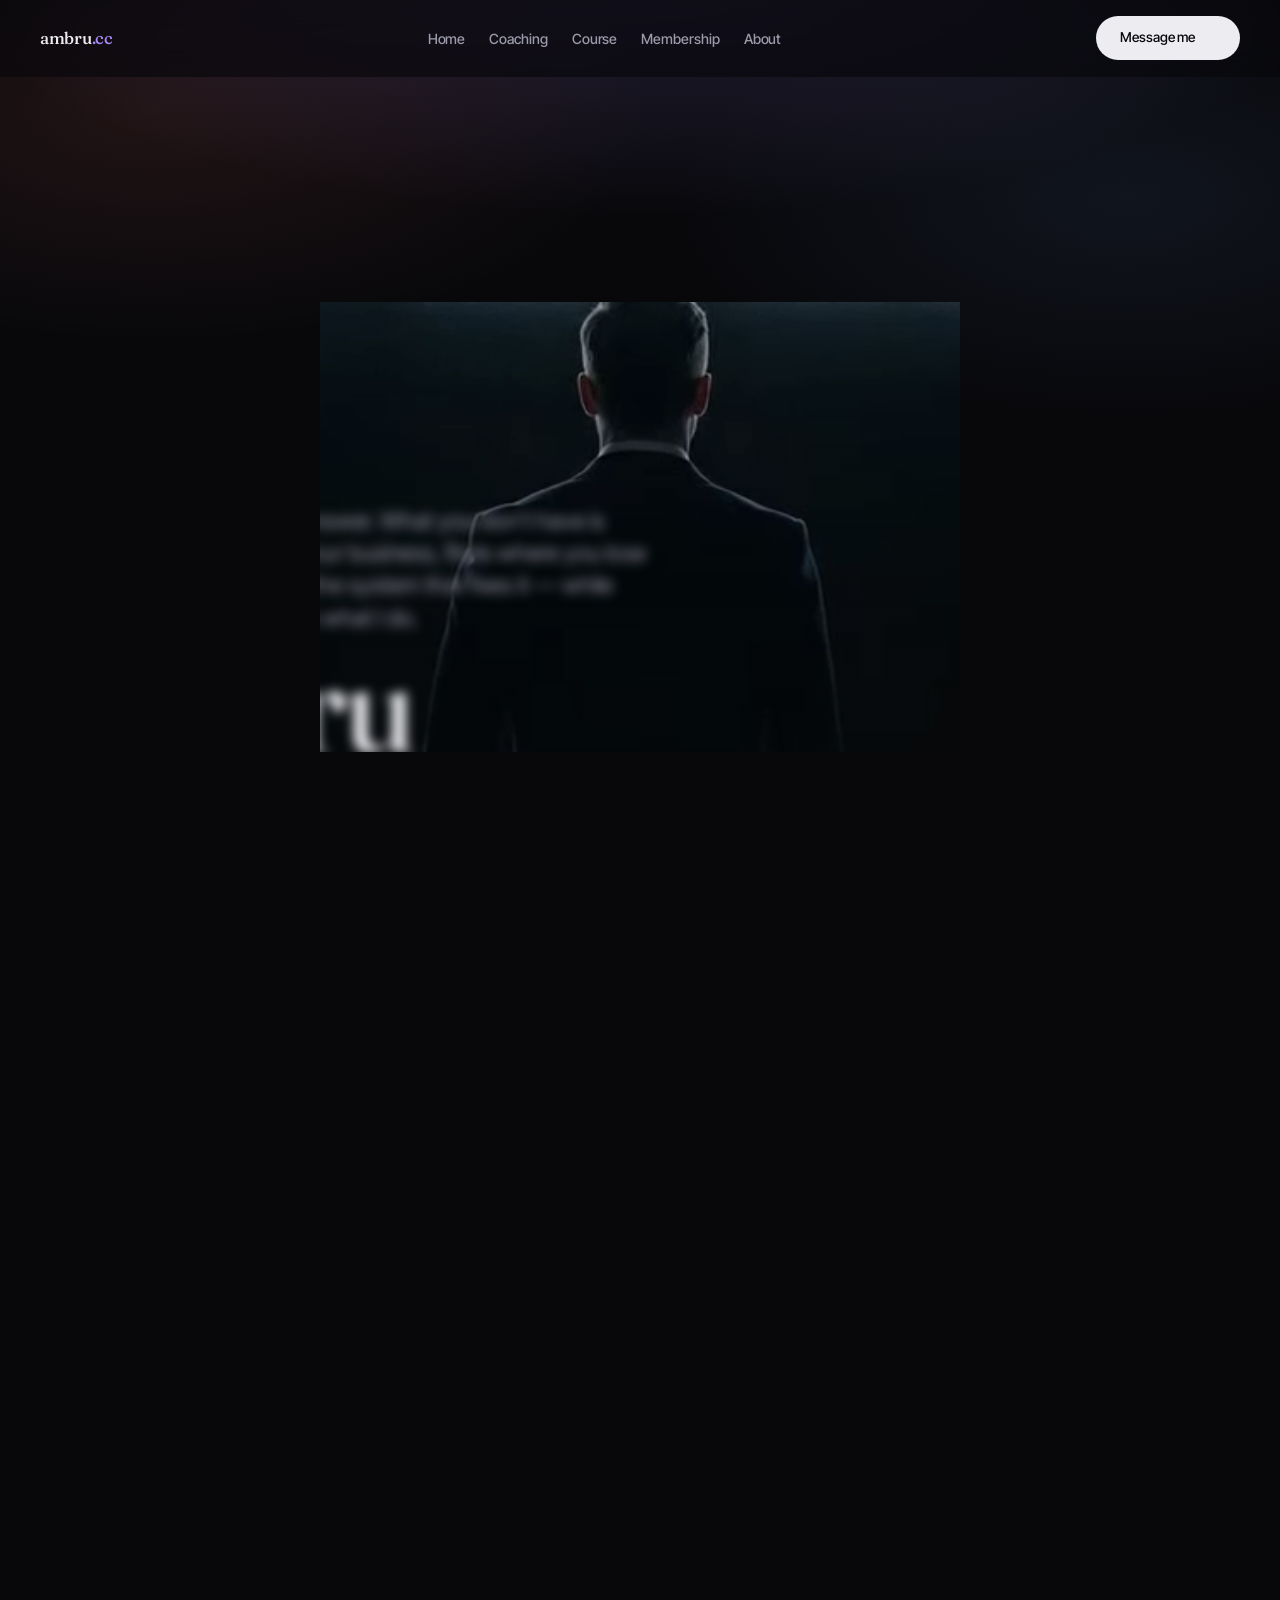
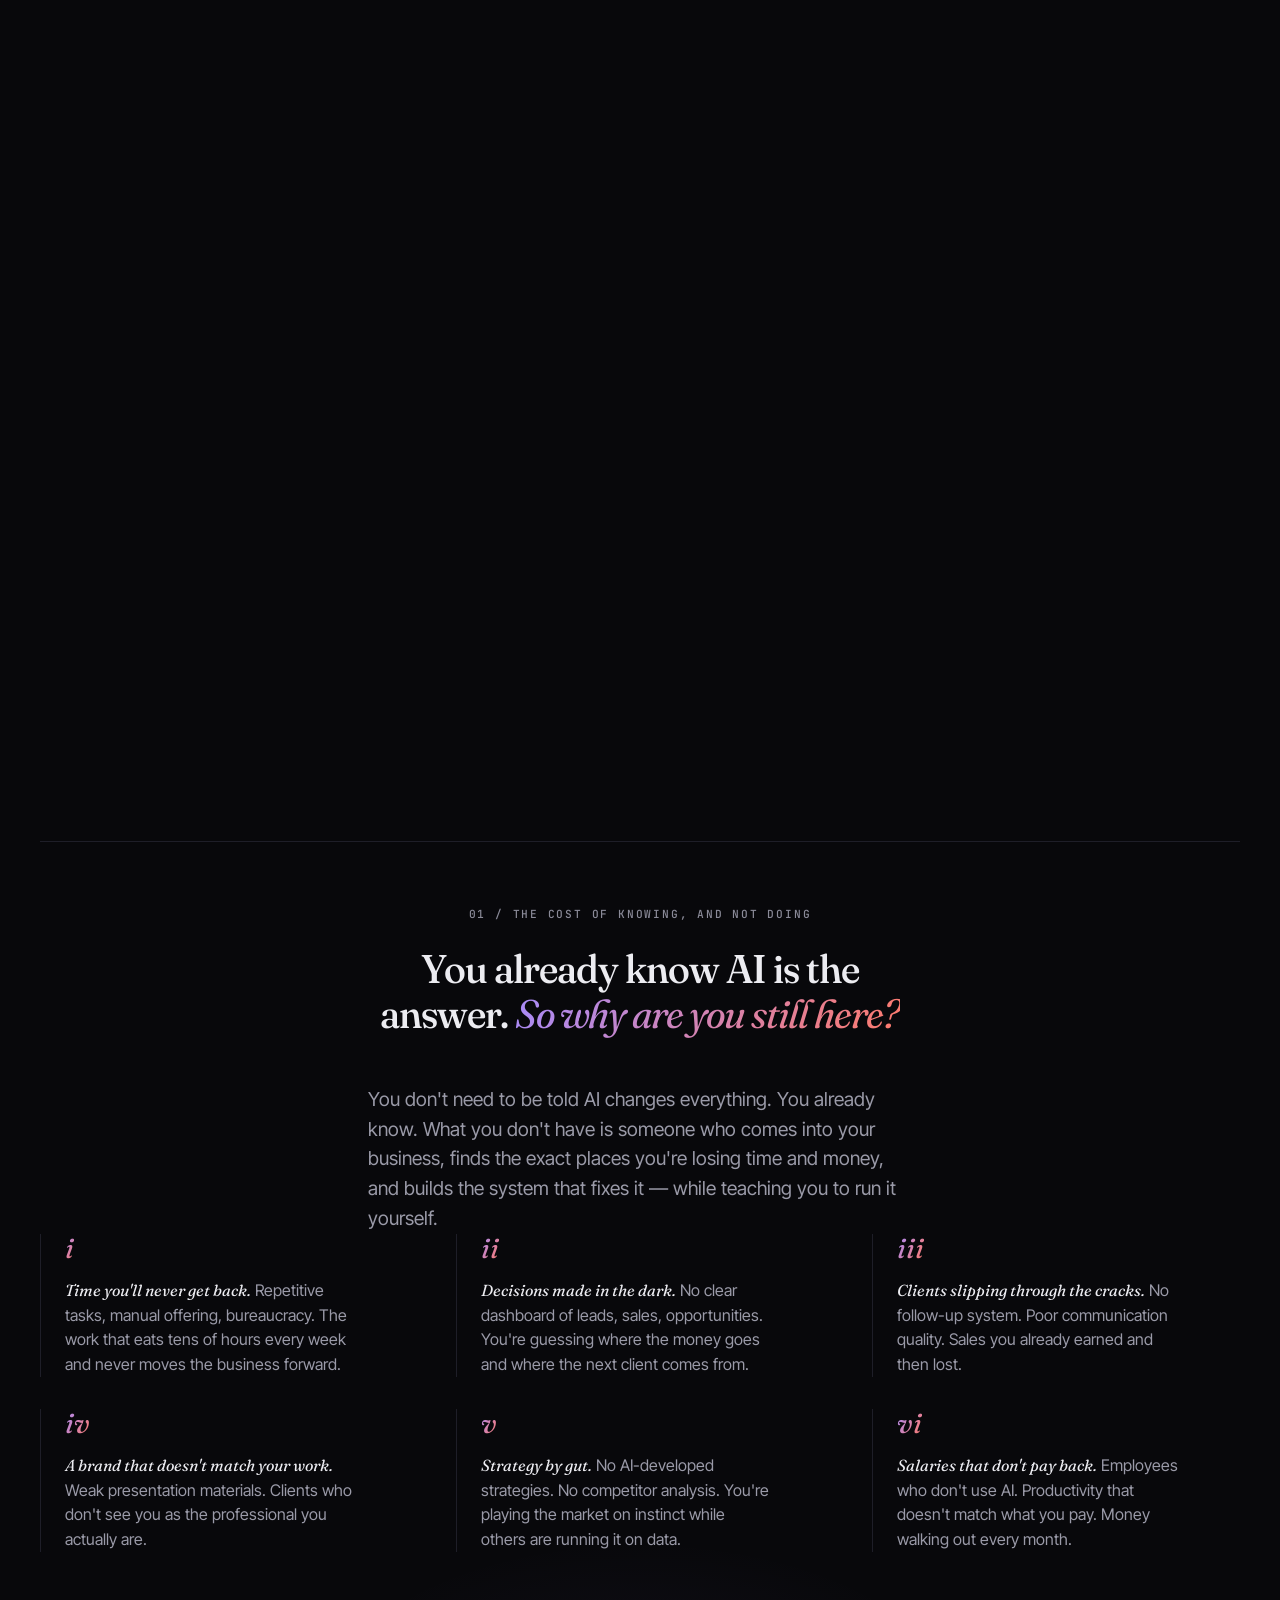
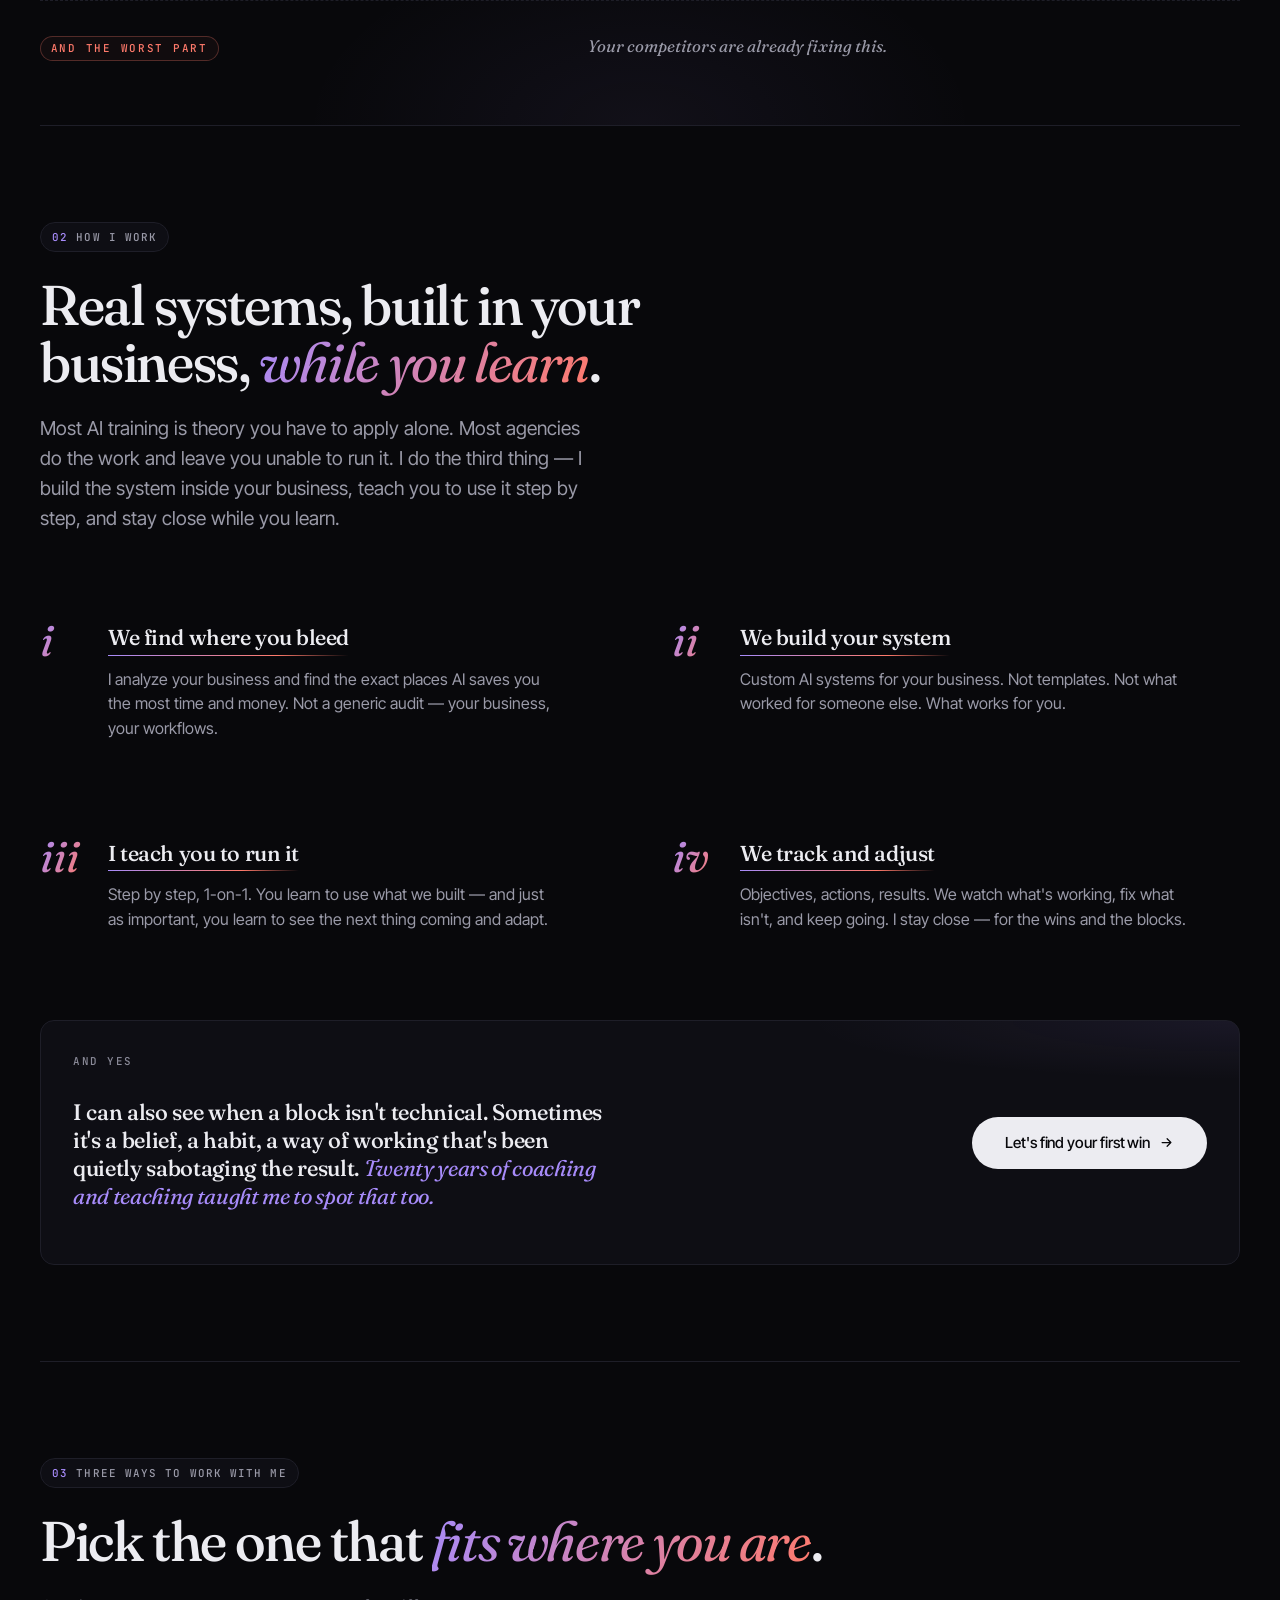
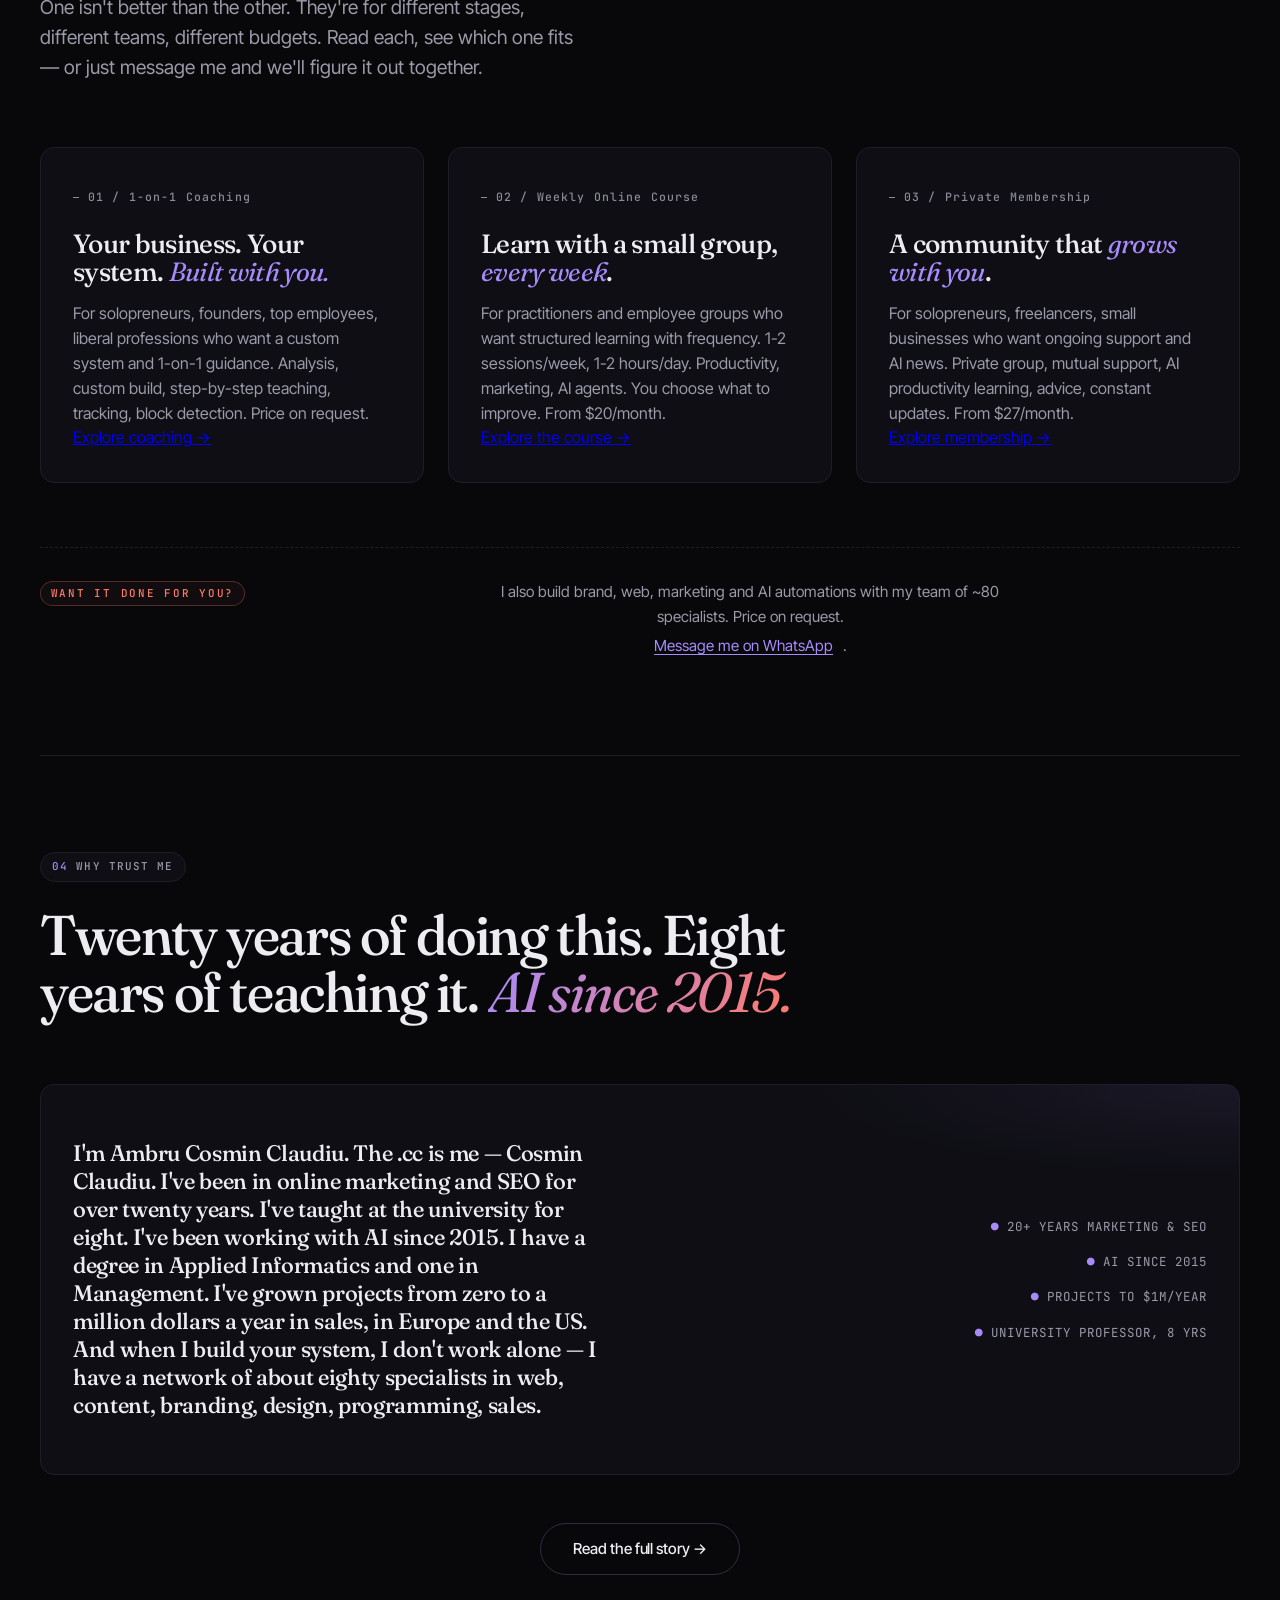
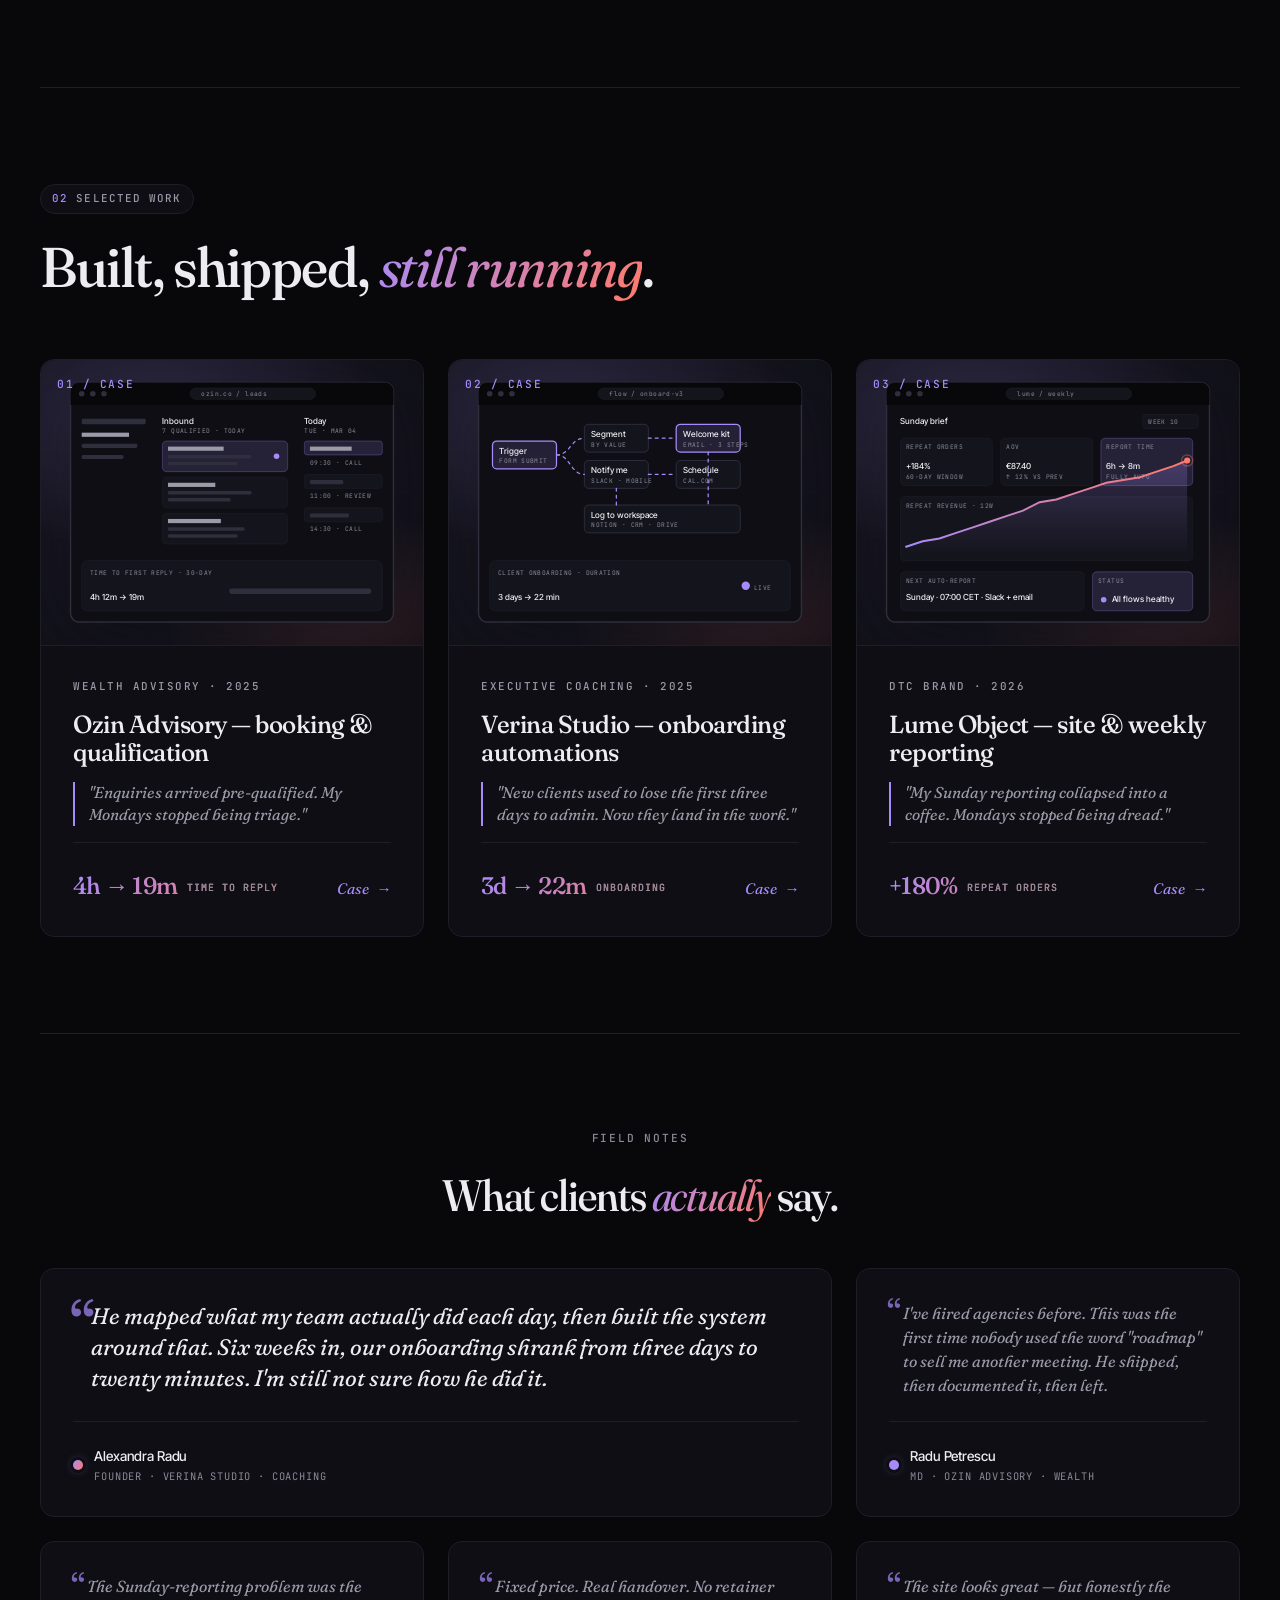
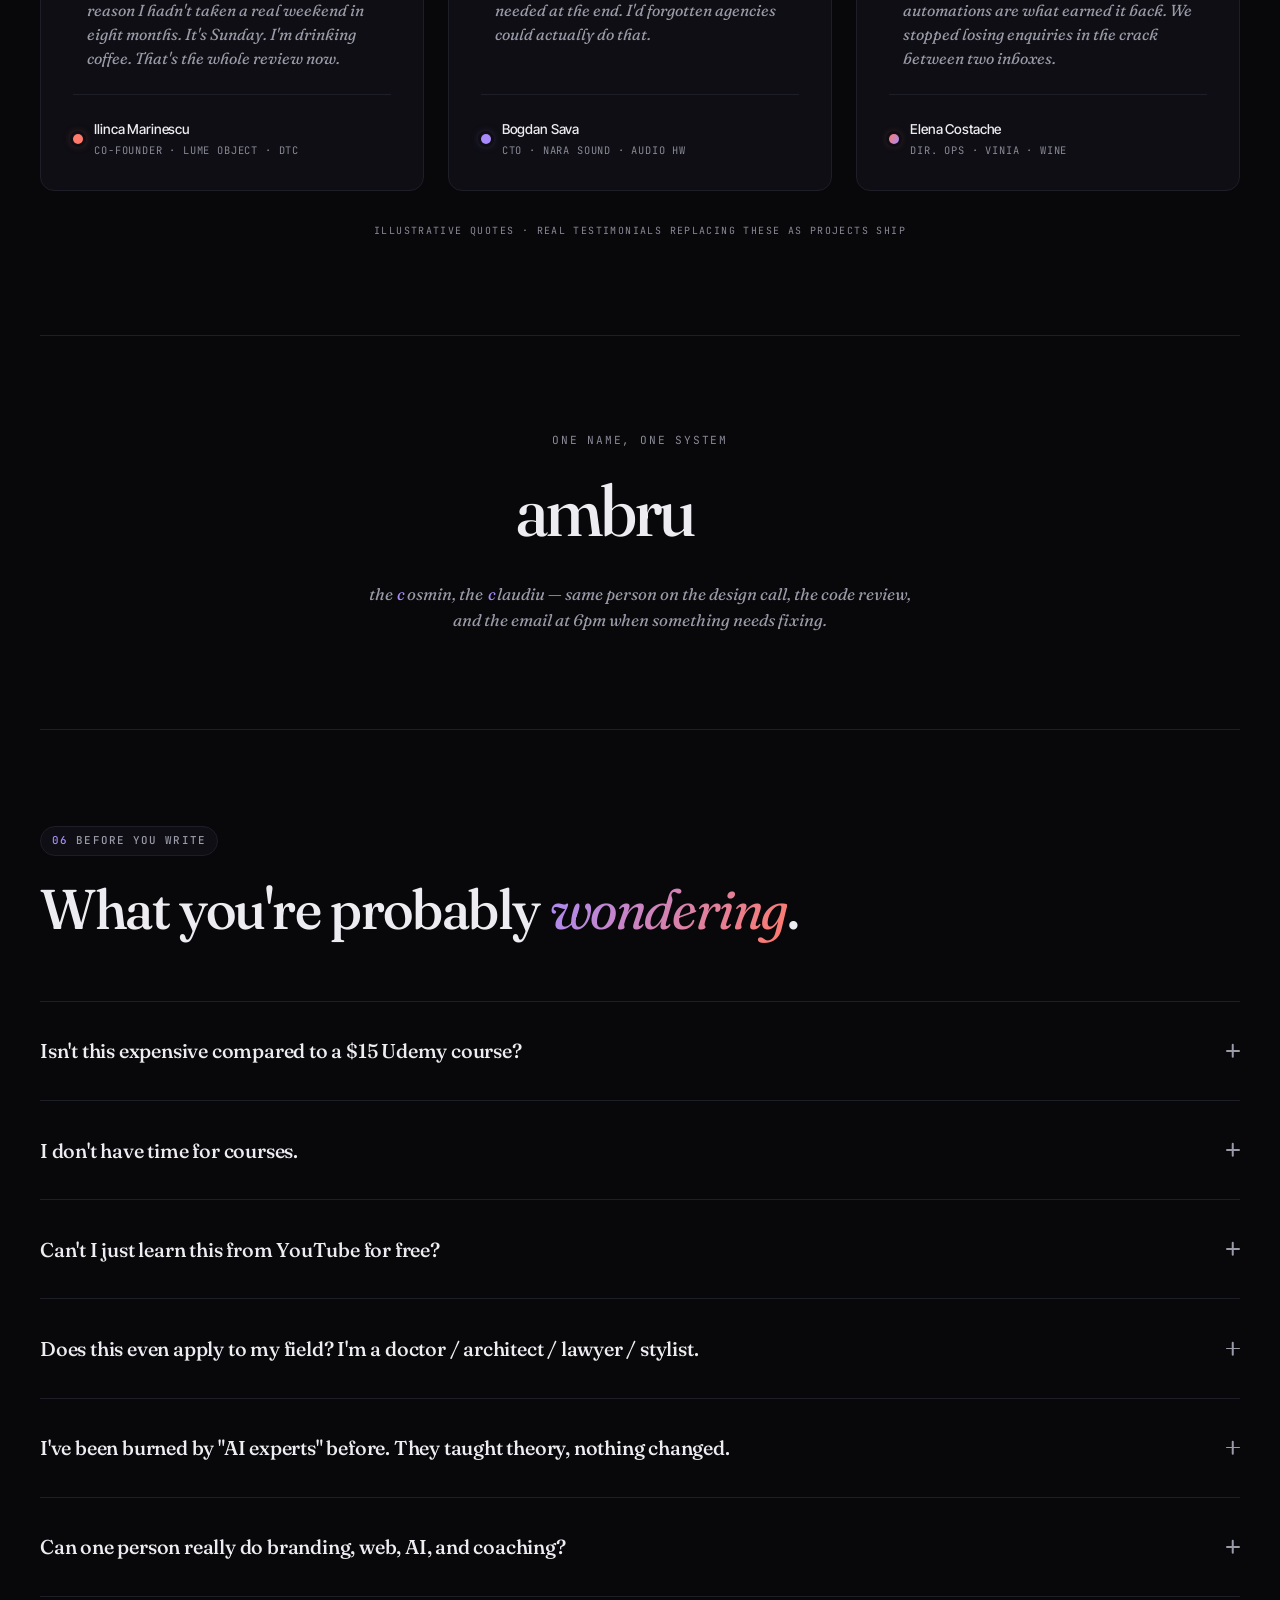
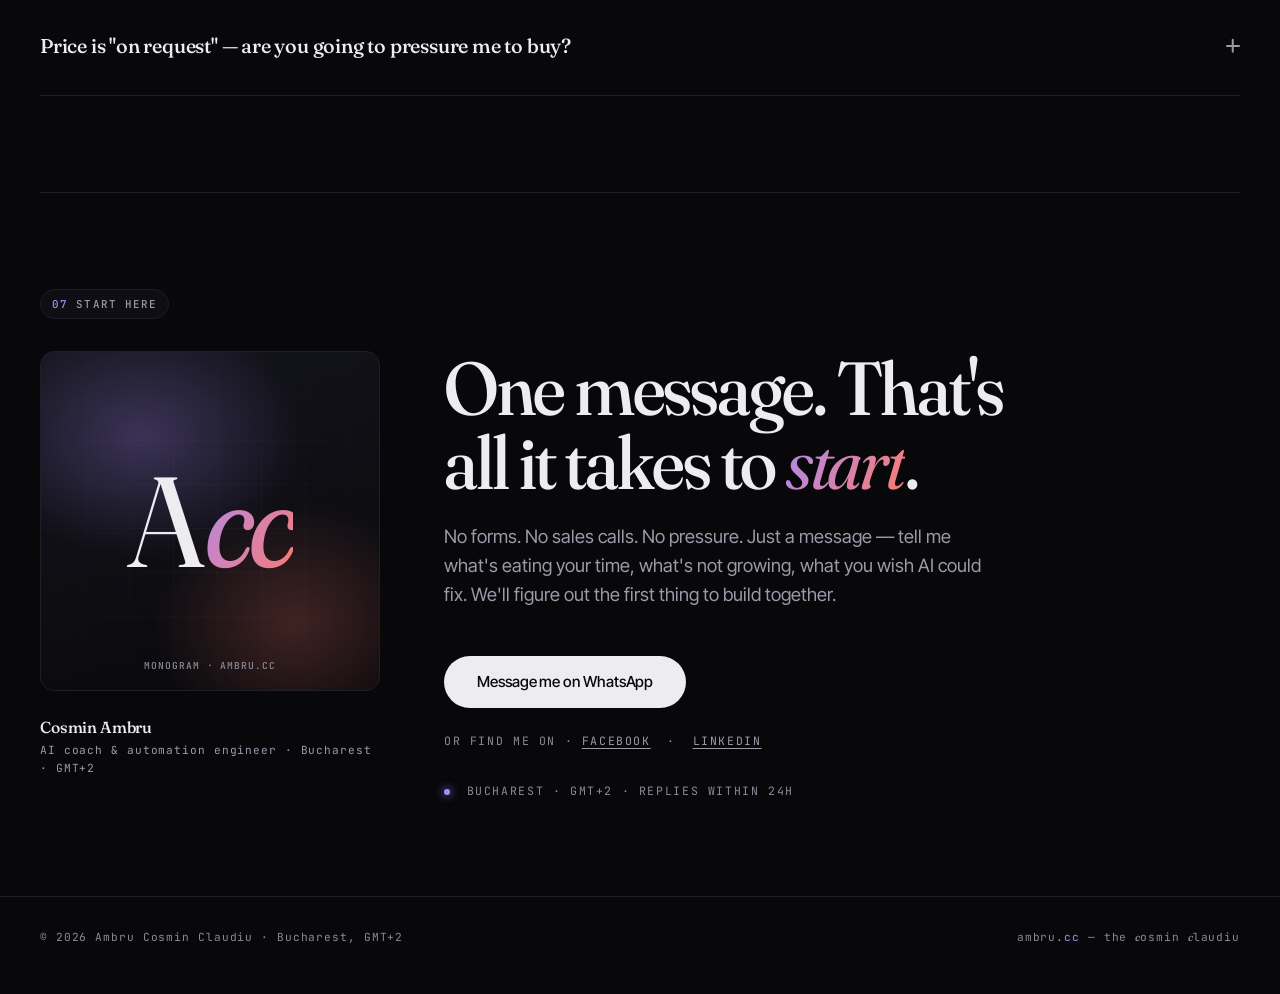
==== index.html @ deeb5dd1 "Initial commit: ambru.cc multi-page site with AI coaching positioning Co-authored-by: Cursor <cursor" ====
<!DOCTYPE html>
<html lang="en">
<head>
<meta charset="utf-8">
<meta name="viewport" content="width=device-width, initial-scale=1, viewport-fit=cover">
<title>Ambru Cosmin Claudiu — AI coaching for practitioners</title>
<meta name="description" content="I build AI systems in your business while teaching you to run them. 1-on-1, custom, real implementation. For solopreneurs, founders, small teams.">
<meta name="author" content="Ambru Cosmin Claudiu">
<meta name="robots" content="index,follow,max-image-preview:large">
<meta name="theme-color" content="#08080B">
<link rel="canonical" href="https://ambru.cc">

<link rel="icon" href="assets/favicon.svg" type="image/svg+xml">
<link rel="apple-touch-icon" href="assets/favicon.svg">
<link rel="manifest" href="manifest.webmanifest">

<link rel="preload" as="image" href="assets/hero-poster.jpg" fetchpriority="high">

<meta property="og:site_name" content="ambru.cc">
<meta property="og:title" content="Ambru Cosmin Claudiu — AI coaching for practitioners">
<meta property="og:description" content="I build AI systems in your business while teaching you to run them. 1-on-1, custom, real implementation.">
<meta property="og:type" content="website">
<meta property="og:url" content="https://ambru.cc">
<meta property="og:locale" content="en_US">
<meta property="og:image" content="https://ambru.cc/assets/og-image.svg">
<meta property="og:image:width" content="1200">
<meta property="og:image:height" content="630">
<meta property="og:image:alt" content="Ambru Cosmin Claudiu — AI coaching for practitioners">

<meta name="twitter:card" content="summary_large_image">
<meta name="twitter:title" content="Ambru Cosmin Claudiu — AI coaching for practitioners">
<meta name="twitter:description" content="I build AI systems in your business while teaching you to run them. 1-on-1, custom, real implementation.">
<meta name="twitter:image" content="https://ambru.cc/assets/og-image.svg">
<meta name="twitter:image:alt" content="Ambru Cosmin Claudiu — AI coaching for practitioners">

<script type="application/ld+json">
{
  "@context": "https://schema.org",
  "@graph": [
    {
      "@type": "Person",
      "@id": "https://ambru.cc/#person",
      "name": "Ambru Cosmin Claudiu",
      "alternateName": "Cosmin Ambru",
      "url": "https://ambru.cc",
      "jobTitle": "AI coach & automation engineer",
      "email": "cosmin@ambru.cc",
      "address": { "@type": "PostalAddress", "addressLocality": "Bucharest", "addressCountry": "RO" },
      "knowsAbout": ["AI coaching", "AI automation", "Marketing", "Web design", "Systems design"]
    },
    {
      "@type": "ProfessionalService",
      "@id": "https://ambru.cc/#service",
      "name": "ambru.cc",
      "url": "https://ambru.cc",
      "image": "https://ambru.cc/assets/og-image.svg",
      "founder": { "@id": "https://ambru.cc/#person" },
      "areaServed": "Worldwide",
      "priceRange": "€€€",
      "description": "AI coaching and training for solopreneurs, founders, and small teams — 1-on-1, weekly courses, and a private membership group."
    }
  ]
}
</script>

<link rel="preconnect" href="https://fonts.googleapis.com">
<link rel="preconnect" href="https://fonts.gstatic.com" crossorigin>
<link href="https://fonts.googleapis.com/css2?family=Fraunces:ital,opsz,wght,SOFT@0,28..144,400..500,20..60;1,28..144,400..500,20..60&family=Inter+Tight:wght@400;500&family=JetBrains+Mono:wght@400;500&display=swap" rel="stylesheet">

<link rel="stylesheet" href="styles.css">
</head>
<body>

  <nav class="nav" aria-label="Primary">
    <div class="shell nav-row">
      <a class="nav-mark" href="index.html" aria-label="Ambru dot cc — home">
        ambru<span class="nav-mark-cc">.cc</span>
      </a>
      <ul class="nav-links" role="list">
        <li><a href="index.html">Home</a></li>
        <li><a href="coaching.html">Coaching</a></li>
        <li><a href="course.html">Course</a></li>
        <li><a href="membership.html">Membership</a></li>
        <li><a href="about.html">About</a></li>
      </ul>
      <a class="nav-cta" href="contact.html">Message me</a>
    </div>
  </nav>

  <main id="main" class="shell" data-hero>

    <!-- ══ HERO — video stays, copy changed to AI coaching positioning ══ -->
    <header class="scroll-hero-wrap" id="top">
      <div class="scroll-hero">
        <div class="scroll-hero-stage">
          <video class="scroll-hero-video" poster="assets/hero-poster.jpg" autoplay muted playsinline preload="metadata"
            disablepictureinpicture disableremoteplayback aria-hidden="true">
            <source src="assets/hero.webm" type="video/webm">
            <source src="assets/hero.mp4" type="video/mp4">
          </video>

          <div class="scroll-hero-overlay">
            <div class="scroll-hero-overlay-inner">
              <span class="hero-tag">AI coaching · 1-on-1 · for practitioners</span>

              <div class="name" aria-hidden="true" style="visibility:hidden">
                <span class="name-row name-1"><span class="word">Ambru</span></span>
                <span class="name-row name-2">
                  <span class="word">Cosmin</span>
                  <span class="word name-italic">Claudiu</span>
                </span>
              </div>

              <p class="hero-thesis">
                You already know AI is the answer. What you don't have is someone who comes into your
                business, finds where you lose time and money, and builds the system that fixes it —
                while teaching you to run it. That's what I do.
              </p>

              <h1 class="name" aria-label="Ambru Cosmin Claudiu">
                <span class="name-row name-1">
                  <span class="word" style="--d:120ms">Ambru</span>
                </span>
                <span class="name-row name-2">
                  <span class="word" style="--d:340ms">Cosmin</span>
                  <span class="word name-italic" style="--d:560ms">Claudiu</span>
                </span>
              </h1>

              <div class="hero-cta">
                <a class="btn btn-primary" href="https://wa.me/4740060612" target="_blank" rel="noopener">
                  Message me on WhatsApp
                  <svg class="btn-arrow" width="15" height="15" viewBox="0 0 24 24" fill="none" stroke="currentColor"
                    stroke-width="2" stroke-linecap="round" stroke-linejoin="round" aria-hidden="true">
                    <path d="M5 12h14M13 6l6 6-6 6" />
                  </svg>
                </a>
                <a class="btn btn-quiet" href="#solution">See how it works</a>
              </div>
            </div>
          </div>
        </div>
      </div>
    </header>

    <!-- ══ PROBLEM — 6 themes, using principles section structure ══ -->
    <section class="principles" aria-labelledby="principles-h">
      <span class="principles-eyebrow rise">01 / The cost of knowing, and not doing</span>
      <h2 class="principles-h rise" id="principles-h" style="--d:80ms">
        You already know AI is the answer. <em>So why are you still here?</em>
      </h2>
      <p class="sec-lede rise" style="--d:120ms; max-width:var(--measure); margin:var(--space-3) auto 0">
        You don't need to be told AI changes everything. You already know. What you don't have is
        someone who comes into your business, finds the exact places you're losing time and money,
        and builds the system that fixes it — while teaching you to run it yourself.
      </p>

      <ol class="principles-list" role="list">
        <li class="principle rise" style="--d:160ms">
          <span class="principle-num" aria-hidden="true">i</span>
          <p class="principle-body">
            <em>Time you'll never get back.</em> Repetitive tasks, manual offering, bureaucracy. The
            work that eats tens of hours every week and never moves the business forward.
          </p>
        </li>
        <li class="principle rise" style="--d:220ms">
          <span class="principle-num" aria-hidden="true">ii</span>
          <p class="principle-body">
            <em>Decisions made in the dark.</em> No clear dashboard of leads, sales, opportunities.
            You're guessing where the money goes and where the next client comes from.
          </p>
        </li>
        <li class="principle rise" style="--d:280ms">
          <span class="principle-num" aria-hidden="true">iii</span>
          <p class="principle-body">
            <em>Clients slipping through the cracks.</em> No follow-up system. Poor communication
            quality. Sales you already earned and then lost.
          </p>
        </li>
        <li class="principle rise" style="--d:340ms">
          <span class="principle-num" aria-hidden="true">iv</span>
          <p class="principle-body">
            <em>A brand that doesn't match your work.</em> Weak presentation materials. Clients who
            don't see you as the professional you actually are.
          </p>
        </li>
        <li class="principle rise" style="--d:400ms">
          <span class="principle-num" aria-hidden="true">v</span>
          <p class="principle-body">
            <em>Strategy by gut.</em> No AI-developed strategies. No competitor analysis. You're
            playing the market on instinct while others are running it on data.
          </p>
        </li>
        <li class="principle rise" style="--d:460ms">
          <span class="principle-num" aria-hidden="true">vi</span>
          <p class="principle-body">
            <em>Salaries that don't pay back.</em> Employees who don't use AI. Productivity that
            doesn't match what you pay. Money walking out every month.
          </p>
        </li>
      </ol>

      <div class="anti rise" style="--d:540ms">
        <span class="anti-tag">And the worst part</span>
        <p class="anti-items" style="font-family:var(--f-italic); font-style:italic; font-size:1.05rem; color:var(--text-muted); max-width:var(--measure); margin:0 auto; text-align:center; line-height:1.6">
          Your competitors are already fixing this.
        </p>
      </div>
    </section>

    <!-- ══ SOLUTION — 4 steps, using approach section structure ══ -->
    <section class="band" id="solution" aria-labelledby="approach-h">
      <div class="sec-head">
        <span class="sec-eyebrow rise"><span class="sec-eyebrow-num">02</span> How I work</span>
        <h2 class="sec-title rise" id="approach-h">
          Real systems, built in your business, <em>while you learn</em>.
        </h2>
        <p class="sec-lede rise" style="--d:80ms">
          Most AI training is theory you have to apply alone. Most agencies do the work and leave you
          unable to run it. I do the third thing — I build the system inside your business, teach you
          to use it step by step, and stay close while you learn.
        </p>
      </div>

      <ol class="steps" role="list">
        <li class="step rise">
          <span class="step-num" aria-hidden="true">i</span>
          <div>
            <h3 class="step-name">We find where you bleed</h3>
            <p class="step-body">
              I analyze your business and find the exact places AI saves you the most time and money.
              Not a generic audit — your business, your workflows.
            </p>
          </div>
        </li>
        <li class="step rise" style="--d:80ms">
          <span class="step-num" aria-hidden="true">ii</span>
          <div>
            <h3 class="step-name">We build your system</h3>
            <p class="step-body">
              Custom AI systems for your business. Not templates. Not what worked for someone else.
              What works for you.
            </p>
          </div>
        </li>
        <li class="step rise" style="--d:160ms">
          <span class="step-num" aria-hidden="true">iii</span>
          <div>
            <h3 class="step-name">I teach you to run it</h3>
            <p class="step-body">
              Step by step, 1-on-1. You learn to use what we built — and just as important, you learn
              to see the next thing coming and adapt.
            </p>
          </div>
        </li>
        <li class="step rise" style="--d:240ms">
          <span class="step-num" aria-hidden="true">iv</span>
          <div>
            <h3 class="step-name">We track and adjust</h3>
            <p class="step-body">
              Objectives, actions, results. We watch what's working, fix what isn't, and keep going.
              I stay close — for the wins and the blocks.
            </p>
          </div>
        </li>
      </ol>

      <div class="approach-foot rise">
        <div class="approach-foot-copy">
          <span class="approach-foot-tag">And yes</span>
          <p class="approach-foot-line">
            I can also see when a block isn't technical. Sometimes it's a belief, a habit, a way of
            working that's been quietly sabotaging the result. <em>Twenty years of coaching and
            teaching taught me to spot that too.</em>
          </p>
        </div>
        <div class="approach-foot-amt-wrap">
          <a class="btn btn-primary" href="https://wa.me/4740060612" target="_blank" rel="noopener">
            Let's find your first win
            <svg class="btn-arrow" width="15" height="15" viewBox="0 0 24 24" fill="none" stroke="currentColor"
              stroke-width="2" stroke-linecap="round" stroke-linejoin="round" aria-hidden="true">
              <path d="M5 12h14M13 6l6 6-6 6" />
            </svg>
          </a>
        </div>
      </div>
    </section>

    <!-- ══ OFFERS — 3 cards, using services section structure ══ -->
    <section class="band" id="services" aria-labelledby="services-h">
      <div class="sec-head">
        <span class="sec-eyebrow rise"><span class="sec-eyebrow-num">03</span> Three ways to work with me</span>
        <h2 class="sec-title rise" id="services-h">
          Pick the one that <em>fits where you are</em>.
        </h2>
        <p class="sec-lede rise" style="--d:80ms">
          One isn't better than the other. They're for different stages, different teams, different
          budgets. Read each, see which one fits — or just message me and we'll figure it out together.
        </p>
      </div>

      <div class="svc-grid">
        <article class="svc rise" data-spot>
          <span class="svc-num">01 / 1-on-1 Coaching</span>
          <h3 class="svc-name">Your business. Your system. <em>Built with you.</em></h3>
          <p class="svc-body">
            For solopreneurs, founders, top employees, liberal professions who want a custom system
            and 1-on-1 guidance. Analysis, custom build, step-by-step teaching, tracking, block
            detection. Price on request.
          </p>
          <a class="svc-link" href="coaching.html" aria-label="Explore coaching">Explore coaching →</a>
        </article>

        <article class="svc rise" data-spot style="--d:100ms">
          <span class="svc-num">02 / Weekly Online Course</span>
          <h3 class="svc-name">Learn with a small group, <em>every week</em>.</h3>
          <p class="svc-body">
            For practitioners and employee groups who want structured learning with frequency.
            1-2 sessions/week, 1-2 hours/day. Productivity, marketing, AI agents. You choose what to
            improve. From $20/month.
          </p>
          <a class="svc-link" href="course.html" aria-label="Explore the course">Explore the course →</a>
        </article>

        <article class="svc rise" data-spot style="--d:200ms">
          <span class="svc-num">03 / Private Membership</span>
          <h3 class="svc-name">A community that <em>grows with you</em>.</h3>
          <p class="svc-body">
            For solopreneurs, freelancers, small businesses who want ongoing support and AI news.
            Private group, mutual support, AI productivity learning, advice, constant updates. From
            $27/month.
          </p>
          <a class="svc-link" href="membership.html" aria-label="Explore membership">Explore membership →</a>
        </article>
      </div>

      <!-- Secondary offer: build done-for-you -->
      <div class="anti rise" style="--d:280ms; margin-top:var(--space-6)">
        <span class="anti-tag">Want it done for you?</span>
        <p class="anti-items" style="font-family:var(--f-body); font-style:normal; font-size:.95rem; color:var(--text-muted); max-width:var(--measure); margin:0 auto; text-align:center; line-height:1.6">
          I also build brand, web, marketing and AI automations with my team of ~80 specialists.
          Price on request. <a href="https://wa.me/4740060612" target="_blank" rel="noopener" style="color:var(--violet); text-decoration:underline; text-underline-offset:3px">Message me on WhatsApp</a>.
        </p>
      </div>
    </section>

    <!-- ══ ABOUT PREVIEW — credentials highlight ══ -->
    <section class="band" id="about-preview" aria-labelledby="about-preview-h">
      <div class="sec-head">
        <span class="sec-eyebrow rise"><span class="sec-eyebrow-num">04</span> Why trust me</span>
        <h2 class="sec-title rise" id="about-preview-h">
          Twenty years of doing this. Eight years of teaching it. <em>AI since 2015.</em>
        </h2>
      </div>

      <div class="approach-foot rise" style="margin-top:var(--space-5)">
        <div class="approach-foot-copy">
          <p class="approach-foot-line">
            I'm Ambru Cosmin Claudiu. The .cc is me — Cosmin Claudiu. I've been in online marketing and
            SEO for over twenty years. I've taught at the university for eight. I've been working
            with AI since 2015. I have a degree in Applied Informatics and one in Management. I've
            grown projects from zero to a million dollars a year in sales, in Europe and the US. And
            when I build your system, I don't work alone — I have a network of about eighty
            specialists in web, content, branding, design, programming, sales.
          </p>
        </div>
        <div class="approach-foot-amt-wrap">
          <ul style="list-style:none; padding:0; margin:0; display:flex; flex-direction:column; gap:var(--space-2); font-family:var(--f-mono); font-size:.78rem; letter-spacing:.08em; text-transform:uppercase; color:var(--text-muted)">
            <li><span style="color:var(--violet)">●</span> 20+ years marketing &amp; SEO</li>
            <li><span style="color:var(--violet)">●</span> AI since 2015</li>
            <li><span style="color:var(--violet)">●</span> Projects to $1M/year</li>
            <li><span style="color:var(--violet)">●</span> University professor, 8 yrs</li>
          </ul>
        </div>
      </div>

      <p class="rise" style="--d:200ms; text-align:center; margin-top:var(--space-5)">
        <a class="btn btn-quiet" href="about.html">Read the full story →</a>
      </p>
    </section

    <!-- WORK — case studies, kept verbatim per user decision -->
    <section class="band" id="work" aria-labelledby="work-h">
      <div class="sec-head">
        <span class="sec-eyebrow rise"><span class="sec-eyebrow-num">02</span> Selected work</span>
        <h2 class="sec-title rise" id="work-h">
          Built, shipped, <em>still running</em>.
        </h2>
      </div>

      <!-- ILLUSTRATIVE CONTENT — swap names, quotes, metrics and SVG
         mockups with real client data once you have permission. The
         mockups below are stylised UI, not real screenshots. -->
      <div class="cases">

        <!-- ══ CASE 01 — Wealth advisor: booking + qualification system ══ -->
        <article class="case rise">
          <a class="case-link" href="#contact" aria-label="Case study — Ozin Advisory">
            <div class="case-media" aria-hidden="true">
              <span class="case-media-tag">01 / CASE</span>
              <!-- CRM dashboard mockup: lead cards + calendar day -->
              <svg class="case-mockup" viewBox="0 0 240 180" xmlns="http://www.w3.org/2000/svg">
                <defs>
                  <linearGradient id="bar-grad-01" x1="0" y1="0" x2="0" y2="1">
                    <stop offset="0" stop-color="#A78BFA" />
                    <stop offset="1" stop-color="#FF7A6B" />
                  </linearGradient>
                </defs>
                <!-- Browser chrome -->
                <rect class="m-frame" x="4" y="4" width="232" height="172" rx="6" />
                <rect class="m-frame-head" x="4" y="4" width="232" height="16" rx="6" />
                <rect class="m-frame-head" x="4" y="14" width="232" height="6" />
                <circle class="m-dot" cx="12" cy="12" r="2" />
                <circle class="m-dot" cx="20" cy="12" r="2" />
                <circle class="m-dot" cx="28" cy="12" r="2" />
                <rect class="m-pill" x="90" y="8" width="90" height="8" rx="4" />
                <text class="m-text-quiet" x="98" y="14">ozin.co / leads</text>

                <!-- Sidebar -->
                <rect class="m-line" x="12" y="30" width="46" height="4" />
                <rect class="m-line-lit" x="12" y="40" width="34" height="3" />
                <rect class="m-line" x="12" y="48" width="40" height="3" />
                <rect class="m-line" x="12" y="56" width="30" height="3" />

                <!-- Lead cards column -->
                <text class="m-text" x="70" y="34">Inbound</text>
                <text class="m-text-quiet" x="70" y="40">7 QUALIFIED · TODAY</text>

                <rect class="m-pill-lit" x="70" y="46" width="90" height="22" rx="3" />
                <rect class="m-line-lit" x="74" y="50" width="40" height="3" />
                <rect class="m-line" x="74" y="56" width="60" height="2.5" />
                <rect class="m-line" x="74" y="61" width="50" height="2.5" />
                <circle class="m-accent" cx="152" cy="57" r="2" />

                <rect class="m-pill" x="70" y="72" width="90" height="22" rx="3" />
                <rect class="m-line-lit" x="74" y="76" width="34" height="3" />
                <rect class="m-line" x="74" y="82" width="60" height="2.5" />
                <rect class="m-line" x="74" y="87" width="45" height="2.5" />

                <rect class="m-pill" x="70" y="98" width="90" height="22" rx="3" />
                <rect class="m-line-lit" x="74" y="102" width="38" height="3" />
                <rect class="m-line" x="74" y="108" width="55" height="2.5" />
                <rect class="m-line" x="74" y="113" width="50" height="2.5" />

                <!-- Calendar right column -->
                <text class="m-text" x="172" y="34">Today</text>
                <text class="m-text-quiet" x="172" y="40">TUE · MAR 04</text>

                <rect class="m-pill-lit" x="172" y="46" width="56" height="10" rx="2" />
                <rect class="m-line-lit" x="176" y="50" width="30" height="3" />
                <text class="m-text-quiet" x="176" y="63">09:30 · CALL</text>

                <rect class="m-pill" x="172" y="70" width="56" height="10" rx="2" />
                <rect class="m-line" x="176" y="74" width="24" height="3" />
                <text class="m-text-quiet" x="176" y="87">11:00 · REVIEW</text>

                <rect class="m-pill" x="172" y="94" width="56" height="10" rx="2" />
                <rect class="m-line" x="176" y="98" width="28" height="3" />
                <text class="m-text-quiet" x="176" y="111">14:30 · CALL</text>

                <!-- Bottom metric bar -->
                <rect class="m-pill" x="12" y="132" width="216" height="36" rx="4" />
                <text class="m-text-quiet" x="18" y="142">TIME TO FIRST REPLY · 30-DAY</text>
                <text class="m-text" x="18" y="160" font-size="9" font-weight="600">4h 12m → 19m</text>
                <rect class="m-bar-2" x="118" y="152" width="102" height="4" rx="2" />
                <rect class="m-bar" x="118" y="152" width="18" height="4" rx="2" fill="url(#bar-grad-01)" />
              </svg>
            </div>
            <div class="case-body">
              <p class="case-meta">Wealth advisory · 2025</p>
              <h3 class="case-name">Ozin Advisory — booking &amp; qualification</h3>
              <p class="case-quote">"Enquiries arrived pre-qualified. My Mondays stopped being triage."</p>
              <div class="case-foot">
                <span class="case-metric">4h → 19m <span class="case-metric-unit">Time to reply</span></span>
                <span class="case-arrow">Case <span aria-hidden="true">→</span></span>
              </div>
            </div>
          </a>
        </article>

        <!-- ══ CASE 02 — Coaching studio: onboarding automations ══ -->
        <article class="case rise" style="--d:90ms">
          <a class="case-link" href="#contact" aria-label="Case study — Verina Studio">
            <div class="case-media" aria-hidden="true">
              <span class="case-media-tag">02 / CASE</span>
              <!-- Automation flow diagram: nodes + connecting flow -->
              <svg class="case-mockup" viewBox="0 0 240 180" xmlns="http://www.w3.org/2000/svg">
                <rect class="m-frame" x="4" y="4" width="232" height="172" rx="6" />
                <rect class="m-frame-head" x="4" y="4" width="232" height="16" rx="6" />
                <rect class="m-frame-head" x="4" y="14" width="232" height="6" />
                <circle class="m-dot" cx="12" cy="12" r="2" />
                <circle class="m-dot" cx="20" cy="12" r="2" />
                <circle class="m-dot" cx="28" cy="12" r="2" />
                <rect class="m-pill" x="90" y="8" width="90" height="8" rx="4" />
                <text class="m-text-quiet" x="98" y="14">flow / onboard-v3</text>

                <!-- Nodes: trigger → form → routing → welcome → schedule -->
                <g>
                  <!-- Trigger -->
                  <rect class="m-node-lit" x="14" y="46" width="46" height="20" rx="3" />
                  <text class="m-text" x="19" y="55" font-size="5.5">Trigger</text>
                  <text class="m-text-quiet" x="19" y="62">FORM SUBMIT</text>

                  <!-- Split -->
                  <rect class="m-node" x="80" y="34" width="46" height="20" rx="3" />
                  <text class="m-text" x="85" y="43" font-size="5.5">Segment</text>
                  <text class="m-text-quiet" x="85" y="50">BY VALUE</text>

                  <rect class="m-node" x="80" y="60" width="46" height="20" rx="3" />
                  <text class="m-text" x="85" y="69" font-size="5.5">Notify me</text>
                  <text class="m-text-quiet" x="85" y="76">SLACK · MOBILE</text>

                  <!-- Middle -->
                  <rect class="m-node-lit" x="146" y="34" width="46" height="20" rx="3" />
                  <text class="m-text" x="151" y="43" font-size="5.5">Welcome kit</text>
                  <text class="m-text-quiet" x="151" y="50">EMAIL · 3 STEPS</text>

                  <rect class="m-node" x="146" y="60" width="46" height="20" rx="3" />
                  <text class="m-text" x="151" y="69" font-size="5.5">Schedule</text>
                  <text class="m-text-quiet" x="151" y="76">CAL.COM</text>

                  <!-- End -->
                  <rect class="m-node" x="80" y="92" width="112" height="20" rx="3" />
                  <text class="m-text" x="85" y="101" font-size="5.5">Log to workspace</text>
                  <text class="m-text-quiet" x="85" y="108">NOTION · CRM · DRIVE</text>

                  <!-- Flow lines with animated dash -->
                  <path class="m-flow" d="M 60 56 C 70 56, 70 44, 80 44" />
                  <path class="m-flow" d="M 60 56 C 70 56, 70 70, 80 70" />
                  <path class="m-flow" d="M 126 44 L 146 44" />
                  <path class="m-flow" d="M 126 70 L 146 70" />
                  <path class="m-flow" d="M 169 54 L 169 92" />
                  <path class="m-flow" d="M 103 80 L 103 92" />
                </g>

                <!-- Bottom metric strip -->
                <rect class="m-pill" x="12" y="132" width="216" height="36" rx="4" />
                <text class="m-text-quiet" x="18" y="142">CLIENT ONBOARDING · DURATION</text>
                <text class="m-text" x="18" y="160" font-size="9" font-weight="600">3 days → 22 min</text>
                <circle class="m-accent" cx="196" cy="150" r="3" />
                <text class="m-text-quiet" x="202" y="153">LIVE</text>
              </svg>
            </div>
            <div class="case-body">
              <p class="case-meta">Executive coaching · 2025</p>
              <h3 class="case-name">Verina Studio — onboarding automations</h3>
              <p class="case-quote">"New clients used to lose the first three days to admin. Now they land in the work."
              </p>
              <div class="case-foot">
                <span class="case-metric">3d → 22m <span class="case-metric-unit">Onboarding</span></span>
                <span class="case-arrow">Case <span aria-hidden="true">→</span></span>
              </div>
            </div>
          </a>
        </article>

        <!-- ══ CASE 03 — DTC brand: site + weekly reporting ══ -->
        <article class="case rise" style="--d:180ms">
          <a class="case-link" href="#contact" aria-label="Case study — Lume Object">
            <div class="case-media" aria-hidden="true">
              <span class="case-media-tag">03 / CASE</span>
              <!-- Metrics dashboard mockup: KPI cards + sparkline -->
              <svg class="case-mockup" viewBox="0 0 240 180" xmlns="http://www.w3.org/2000/svg">
                <defs>
                  <linearGradient id="spark-grad" x1="0" y1="0" x2="1" y2="0">
                    <stop offset="0" stop-color="#A78BFA" />
                    <stop offset="1" stop-color="#FF7A6B" />
                  </linearGradient>
                  <linearGradient id="spark-fill" x1="0" y1="0" x2="0" y2="1">
                    <stop offset="0" stop-color="#A78BFA" stop-opacity=".28" />
                    <stop offset="1" stop-color="#A78BFA" stop-opacity="0" />
                  </linearGradient>
                </defs>

                <rect class="m-frame" x="4" y="4" width="232" height="172" rx="6" />
                <rect class="m-frame-head" x="4" y="4" width="232" height="16" rx="6" />
                <rect class="m-frame-head" x="4" y="14" width="232" height="6" />
                <circle class="m-dot" cx="12" cy="12" r="2" />
                <circle class="m-dot" cx="20" cy="12" r="2" />
                <circle class="m-dot" cx="28" cy="12" r="2" />
                <rect class="m-pill" x="90" y="8" width="90" height="8" rx="4" />
                <text class="m-text-quiet" x="98" y="14">lume / weekly</text>

                <!-- Heading + date pill -->
                <text class="m-text" x="14" y="34" font-size="8">Sunday brief</text>
                <rect class="m-pill" x="188" y="27" width="40" height="10" rx="2" />
                <text class="m-text-quiet" x="192" y="34">WEEK 10</text>

                <!-- KPI cards row -->
                <rect class="m-pill" x="14" y="44" width="66" height="34" rx="3" />
                <text class="m-text-quiet" x="18" y="52">REPEAT ORDERS</text>
                <text class="m-text" x="18" y="66" font-size="10" font-weight="600">+184%</text>
                <text class="m-text-quiet" x="18" y="73">60-DAY WINDOW</text>

                <rect class="m-pill" x="86" y="44" width="66" height="34" rx="3" />
                <text class="m-text-quiet" x="90" y="52">AOV</text>
                <text class="m-text" x="90" y="66" font-size="10" font-weight="600">€87.40</text>
                <text class="m-text-quiet" x="90" y="73">↑ 12% VS PREV</text>

                <rect class="m-pill-lit" x="158" y="44" width="66" height="34" rx="3" />
                <text class="m-text-quiet" x="162" y="52">REPORT TIME</text>
                <text class="m-text" x="162" y="66" font-size="10" font-weight="600">6h → 8m</text>
                <text class="m-text-quiet" x="162" y="73">FULLY AUTO</text>

                <!-- Sparkline chart card -->
                <rect class="m-pill" x="14" y="86" width="210" height="46" rx="3" />
                <text class="m-text-quiet" x="18" y="94">REPEAT REVENUE · 12W</text>
                <!-- Filled area under curve -->
                <path
                  d="M 18 122 L 30 118 L 42 116 L 54 112 L 66 108 L 78 104 L 90 100 L 102 96 L 114 90 L 126 88 L 138 84 L 150 80 L 162 76 L 174 74 L 186 72 L 198 68 L 210 64 L 220 60 L 220 128 L 18 128 Z"
                  fill="url(#spark-fill)" opacity=".9" />
                <!-- Line -->
                <path
                  d="M 18 122 L 30 118 L 42 116 L 54 112 L 66 108 L 78 104 L 90 100 L 102 96 L 114 90 L 126 88 L 138 84 L 150 80 L 162 76 L 174 74 L 186 72 L 198 68 L 210 64 L 220 60"
                  fill="none" stroke="url(#spark-grad)" stroke-width="1.4" stroke-linecap="round" />
                <!-- End dot -->
                <circle cx="220" cy="60" r="2.2" fill="#FF7A6B" />
                <circle cx="220" cy="60" r="4" fill="none" stroke="#FF7A6B" stroke-opacity=".35" />

                <!-- Bottom row -->
                <rect class="m-pill" x="14" y="140" width="132" height="28" rx="3" />
                <text class="m-text-quiet" x="18" y="148">NEXT AUTO-REPORT</text>
                <text class="m-text" x="18" y="160" font-size="6">Sunday · 07:00 CET · Slack + email</text>

                <rect class="m-pill-lit" x="152" y="140" width="72" height="28" rx="3" />
                <text class="m-text-quiet" x="156" y="148">STATUS</text>
                <circle class="m-accent" cx="160" cy="160" r="2" />
                <text class="m-text" x="166" y="162" font-size="6">All flows healthy</text>
              </svg>
            </div>
            <div class="case-body">
              <p class="case-meta">DTC brand · 2026</p>
              <h3 class="case-name">Lume Object — site &amp; weekly reporting</h3>
              <p class="case-quote">"My Sunday reporting collapsed into a coffee. Mondays stopped being dread."</p>
              <div class="case-foot">
                <span class="case-metric"><span data-count="180" data-count-prefix="+"
                    data-count-suffix="%">+180%</span> <span class="case-metric-unit">Repeat orders</span></span>
                <span class="case-arrow">Case <span aria-hidden="true">→</span></span>
              </div>
            </div>
          </a>
        </article>
      </div>
    </section>

    <section class="notes" id="notes" aria-labelledby="notes-h">
      <div class="notes-head">
        <span class="notes-eyebrow rise">Field notes</span>
        <h2 class="notes-h rise" id="notes-h" style="--d:80ms">
          What clients <em>actually</em> say.
        </h2>
      </div>

      <div class="notes-grid">
        <figure class="note note-lead rise" data-spot
          style="--dot:linear-gradient(120deg, var(--violet), var(--coral)); --dot-glow:rgba(167,139,250,.55)">
          <blockquote class="note-quote">
            He mapped what my team actually did each day, then built the
            system around that. Six weeks in, our onboarding shrank from
            three days to twenty minutes. I'm still not sure how he did it.
          </blockquote>
          <figcaption class="note-attr">
            <span class="note-dot" aria-hidden="true"></span>
            <span class="note-attr-copy">
              <span class="note-attr-name">Alexandra Radu</span>
              <span class="note-attr-role">Founder · Verina Studio · Coaching</span>
            </span>
          </figcaption>
        </figure>

        <figure class="note rise" data-spot style="--d:100ms; --dot:var(--violet); --dot-glow:rgba(167,139,250,.5)">
          <blockquote class="note-quote">
            I've hired agencies before. This was the first time nobody used
            the word "roadmap" to sell me another meeting. He shipped, then
            documented it, then left.
          </blockquote>
          <figcaption class="note-attr">
            <span class="note-dot" aria-hidden="true"></span>
            <span class="note-attr-copy">
              <span class="note-attr-name">Radu Petrescu</span>
              <span class="note-attr-role">MD · Ozin Advisory · Wealth</span>
            </span>
          </figcaption>
        </figure>

        <figure class="note rise" data-spot style="--d:170ms; --dot:var(--coral); --dot-glow:rgba(255,122,107,.5)">
          <blockquote class="note-quote">
            The Sunday-reporting problem was the reason I hadn't taken a
            real weekend in eight months. It's Sunday. I'm drinking coffee.
            That's the whole review now.
          </blockquote>
          <figcaption class="note-attr">
            <span class="note-dot" aria-hidden="true"></span>
            <span class="note-attr-copy">
              <span class="note-attr-name">Ilinca Marinescu</span>
              <span class="note-attr-role">Co-founder · Lume Object · DTC</span>
            </span>
          </figcaption>
        </figure>

        <figure class="note rise" data-spot style="--d:240ms; --dot:var(--violet); --dot-glow:rgba(167,139,250,.5)">
          <blockquote class="note-quote">
            Fixed price. Real handover. No retainer needed at the end.
            I'd forgotten agencies could actually do that.
          </blockquote>
          <figcaption class="note-attr">
            <span class="note-dot" aria-hidden="true"></span>
            <span class="note-attr-copy">
              <span class="note-attr-name">Bogdan Sava</span>
              <span class="note-attr-role">CTO · Nara Sound · Audio hw</span>
            </span>
          </figcaption>
        </figure>

        <figure class="note rise" data-spot
          style="--d:310ms; --dot:linear-gradient(120deg, var(--coral), var(--violet)); --dot-glow:rgba(255,122,107,.45)">
          <blockquote class="note-quote">
            The site looks great — but honestly the automations are what
            earned it back. We stopped losing enquiries in the crack
            between two inboxes.
          </blockquote>
          <figcaption class="note-attr">
            <span class="note-dot" aria-hidden="true"></span>
            <span class="note-attr-copy">
              <span class="note-attr-name">Elena Costache</span>
              <span class="note-attr-role">Dir. Ops · Vinia · Wine</span>
            </span>
          </figcaption>
        </figure>
      </div>

      <p class="notes-disclaimer rise" style="--d:400ms">
        Illustrative quotes · real testimonials replacing these as projects ship
      </p>
    </section>

    <!-- ══ SIGNATURE MOMENT — the .cc callout, orchestrated reveal ══ -->
    <aside class="sig" data-sig aria-labelledby="sig-h">
      <p class="sig-eyebrow" id="sig-eb">One name, one system</p>
      <p class="sig-line" id="sig-h">
        ambru<span class="sig-cc"><span class="sig-cc-inner">.cc</span></span>
      </p>
      <p class="sig-note">
        the <em>c</em>osmin, the <em>c</em>laudiu — same person on the design call,
        the code review, and the email at 6pm when something needs fixing.
      </p>
    </aside>

    <!-- ══ FAQ — objection handling, new copy ══ -->
    <section class="band" id="faq" aria-labelledby="faq-h">
      <div class="sec-head">
        <span class="sec-eyebrow rise"><span class="sec-eyebrow-num">06</span> Before you write</span>
        <h2 class="sec-title rise" id="faq-h">
          What you're probably <em>wondering</em>.
        </h2>
      </div>

      <div class="faq" role="list">
        <details class="faq-item rise" role="listitem">
          <summary class="faq-q"><span>Isn't this expensive compared to a $15 Udemy course?</span><span class="faq-marker" aria-hidden="true"></span></summary>
          <p class="faq-a">
            Compared to a $15 course, yes. Compared to a $500/hour corporate consultant, no. We can
            split the frequency over a longer interval so the work fits your budget and your
            calendar. You'll see results from the first things we change — not after six months of
            theory.
          </p>
        </details>

        <details class="faq-item rise" role="listitem" style="--d:60ms">
          <summary class="faq-q"><span>I don't have time for courses.</span><span class="faq-marker" aria-hidden="true"></span></summary>
          <p class="faq-a">
            Then you definitely don't have time to lose to competitors who are already using AI. We
            can space the sessions so they fit your week. But the real question is — what's it
            costing you every month you wait? Your competitors aren't waiting.
          </p>
        </details>

        <details class="faq-item rise" role="listitem" style="--d:120ms">
          <summary class="faq-q"><span>Can't I just learn this from YouTube for free?</span><span class="faq-marker" aria-hidden="true"></span></summary>
          <p class="faq-a">
            You can learn anything from YouTube. But you'll spend tens of hours figuring out which of
            the thousands of videos actually fits your problem, then more hours implementing what
            you don't need. A consultant finds your exact problem and builds the mix that solves it
            fast. YouTube doesn't track your objectives, doesn't help on your projects, and doesn't
            keep you updated on what's new.
          </p>
        </details>

        <details class="faq-item rise" role="listitem" style="--d:180ms">
          <summary class="faq-q"><span>Does this even apply to my field? I'm a doctor / architect / lawyer / stylist.</span><span class="faq-marker" aria-hidden="true"></span></summary>
          <p class="faq-a">
            There's no field that can't be improved with AI. Every field has content, workflows,
            processes, management, marketing (often up to 40% of activity), branding, presentation,
            images, video. If your work involves any of those — and it does — there's a system to
            build.
          </p>
        </details>

        <details class="faq-item rise" role="listitem" style="--d:240ms">
          <summary class="faq-q"><span>I've been burned by "AI experts" before. They taught theory, nothing changed.</span><span class="faq-marker" aria-hidden="true"></span></summary>
          <p class="faq-a">
            The difference is what we build. Plans are made for your business, implemented step by
            step, tracked, adjusted. I've been coaching and teaching long enough to know — if
            nothing changed after you worked with someone, it's usually because nothing was
            actually done. Without involvement, no results. With me, you'll be involved, and you'll
            see the system.
          </p>
        </details>

        <details class="faq-item rise" role="listitem" style="--d:300ms">
          <summary class="faq-q"><span>Can one person really do branding, web, AI, and coaching?</span><span class="faq-marker" aria-hidden="true"></span></summary>
          <p class="faq-a">
            I don't do it alone. I have a network of about eighty specialists — web design, content,
            branding, graphics, programming, sales — I've worked with for years. You get one point of
            contact, a full team behind it.
          </p>
        </details>

        <details class="faq-item rise" role="listitem" style="--d:360ms">
          <summary class="faq-q"><span>Price is "on request" — are you going to pressure me to buy?</span><span class="faq-marker" aria-hidden="true"></span></summary>
          <p class="faq-a">
            No. You choose. Everything is transparent. One message, we talk, you decide. No one's
            going to chase you.
          </p>
        </details>
      </div>
    </section>

    <!-- ══ FINAL CTA — WhatsApp primary ══ -->
    <section class="contact" id="contact" aria-labelledby="contact-h">
      <span class="sec-eyebrow rise" style="margin-bottom:var(--space-4)"><span class="sec-eyebrow-num">07</span> Start here</span>

      <div class="contact-grid">
        <figure class="portrait rise" aria-label="Ambru Cosmin Claudiu — monogram portrait">
          <div class="portrait-frame">
            <span class="portrait-initials" aria-hidden="true">A<span class="portrait-initials-cc">cc</span></span>
            <span class="portrait-note">Monogram · ambru.cc</span>
          </div>
          <figcaption class="portrait-cap">
            <span class="portrait-cap-name">Cosmin Ambru</span>
            <span class="portrait-cap-role">AI coach &amp; automation engineer · Bucharest · GMT+2</span>
          </figcaption>
        </figure>

        <div class="contact-copy">
          <h2 class="contact-h rise" id="contact-h">
            One message. That's all it takes to <em>start</em>.
          </h2>
          <p class="contact-lede rise" style="--d:80ms">
            No forms. No sales calls. No pressure. Just a message — tell me what's eating your time,
            what's not growing, what you wish AI could fix. We'll figure out the first thing to build
            together.
          </p>
          <a class="btn btn-primary rise" style="--d:160ms" href="https://wa.me/4740060612" target="_blank" rel="noopener">
            Message me on WhatsApp
          </a>

          <p class="rise" style="--d:200ms; margin:var(--space-3) 0 0; font-family:var(--f-mono); font-size:.72rem; letter-spacing:.14em; text-transform:uppercase; color:var(--text-quiet)">
            Or find me on ·
            <a href="https://www.facebook.com/ambru.cosmin" target="_blank" rel="noopener" style="color:var(--text-muted); text-decoration:underline; text-underline-offset:3px">Facebook</a>
            <span style="color:var(--text-quiet); margin:0 .5rem">·</span>
            <a href="https://ro.linkedin.com/in/ambru-cosmin-claudiu" target="_blank" rel="noopener" style="color:var(--text-muted); text-decoration:underline; text-underline-offset:3px">LinkedIn</a>
          </p>

          <p class="rise" style="--d:260ms; margin:var(--space-4) 0 0; font-family:var(--f-mono); font-size:.72rem; letter-spacing:.14em; text-transform:uppercase; color:var(--text-quiet)">
            <span style="display:inline-block; width:6px; height:6px; border-radius:50%; background:var(--violet); box-shadow:0 0 8px 1px var(--violet-glow); margin-right:.5rem; vertical-align:middle"></span>
            Bucharest · GMT+2 · Replies within 24h
          </p>
        </div>
      </div>
    </section>

  </main>

  <!-- Mobile-only sticky CTA — WhatsApp -->
  <div class="m-cta" id="m-cta" aria-hidden="true">
    <div class="m-cta-inner">
      <span class="m-cta-label">Have a system <em>not working</em>?</span>
      <a class="m-cta-btn" href="https://wa.me/4740060612" target="_blank" rel="noopener">WhatsApp</a>
    </div>
  </div>

  <footer class="foot">
    <div class="shell foot-row">
      <p>© <span id="year">2026</span> Ambru Cosmin Claudiu · Bucharest, GMT+2</p>
      <p class="foot-note">ambru<span class="foot-cc">.cc</span> — the <em>c</em>osmin <em>c</em>laudiu</p>
    </div>
  </footer>

  <script src="main.js"></script>
</body>
</html>
---- styles.css ----
/* ─────────────────────────────────────────────
   TOKENS — deep dark, ambient light source
   Not the AI dark cluster: no acid green, no vermilion.
   Violet + coral gradient, cool near-black bg.
   ───────────────────────────────────────────── */
    :root {
      --bg: #08080B;
      --surface: #0E0E14;
      --surface-2: #14141C;
      --border: #1E1E28;
      --border-lit: #2E2E3D;
      --text: #ECECF1;
      --text-muted: #9A9AA8;
      --text-quiet: #8A8A98;
      /* nudged up from #7A7A88 to stay comfortably WCAG AA (6.1:1 on --bg) */
      --violet: #A78BFA;
      --violet-strong: #8B5CF6;
      --coral: #FF7A6B;
      --violet-glow: rgba(167, 139, 250, .6);
      --coral-glow: rgba(255, 122, 107, .55);

      /* iOS notch / Dynamic Island — nav & footer pad by insets when device provides them. */
      --safe-top: env(safe-area-inset-top, 0px);
      --safe-bottom: env(safe-area-inset-bottom, 0px);
      --safe-left: env(safe-area-inset-left, 0px);
      --safe-right: env(safe-area-inset-right, 0px);

      /* Fraunces handles both display (roman) and italic accents — single
     variable family with expressive opsz/SOFT/wght axes. */
      --f-display: "Fraunces", "Times New Roman", serif;
      --f-italic: "Fraunces", Georgia, serif;
      --f-body: "Inter Tight", system-ui, -apple-system, "Segoe UI", sans-serif;
      --f-mono: "JetBrains Mono", ui-monospace, "SF Mono", Menlo, monospace;

      --space-1: .5rem;
      --space-2: 1rem;
      --space-3: 1.5rem;
      --space-4: 2rem;
      --space-5: 3rem;
      --space-6: 4rem;
      --space-7: 6rem;
      --space-8: 9rem;

      --measure: 34rem;
      --shell: min(1200px, 100% - 2.5rem);
      --shell-narrow: min(880px, 100% - 2.5rem);

      --ease-out: cubic-bezier(.16, 1, .3, 1);
      --ease-quiet: cubic-bezier(.4, 0, .2, 1);
      /* Subtle spring-back — feels like the motion has weight, not code. */
      --ease-spring: cubic-bezier(.34, 1.35, .5, 1);
      --ease-draw: cubic-bezier(.2, .7, .15, 1);
      --radius: 14px;
      --radius-sm: 8px;
    }

    *,
    *::before,
    *::after {
      box-sizing: border-box
    }

    html {
      -webkit-text-size-adjust: 100%;
      scroll-behavior: smooth;
      background: var(--bg)
    }

    /* View transitions API — enables smooth cross-document transitions
   in Chromium when the site gains subpages (case study detail routes,
   for example). Progressive enhancement; no-op where unsupported. */
    @view-transition {
      navigation: auto
    }

    /* Anchor scrolling — leave room for the sticky nav so a hash jump
   never parks the target under the header. */
    main section[id],
    main header[id],
    #contact,
    #subscribe-h {
      scroll-margin-top: 80px;
    }

    body {
      margin: 0;
      color: var(--text);
      font-family: var(--f-body);
      font-size: 1rem;
      line-height: 1.55;
      -webkit-font-smoothing: antialiased;
      overflow-x: clip;
      min-height: 100dvh;
      /* Ambient mesh gradient — layered radial glows, not blob divs.
     Static; the perception of depth is enough. */
      background:
        radial-gradient(ellipse 95% 55% at 50% -10%, rgba(167, 139, 250, .22), transparent 62%),
        radial-gradient(ellipse 60% 40% at 12% 12%, rgba(255, 122, 107, .10), transparent 65%),
        radial-gradient(ellipse 55% 38% at 88% 22%, rgba(120, 170, 255, .08), transparent 65%),
        var(--bg);
      background-repeat: no-repeat;
      background-attachment: fixed;
    }

    img {
      max-width: 100%;
      display: block
    }

    /* Focus ring — layered halo via box-shadow.
   Bg-offset gives clean gap (like outline-offset), inner ring is the
   focus indicator, outer glow softens the whole thing without adding
   a hard second edge. */
    :focus-visible {
      outline: none;
      box-shadow:
        0 0 0 3px var(--bg),
        0 0 0 5px var(--violet),
        0 0 24px -2px rgba(167, 139, 250, .45);
      border-radius: 4px;
      transition: box-shadow .25s var(--ease-quiet);
    }

    ::selection {
      background: rgba(167, 139, 250, .35);
      color: var(--text)
    }

    /* ─────────────────────────────────────────────
   SCROLL PROGRESS — 2px gradient rule at the very
   top of the viewport, fills as the user reads.
   Driven by CSS scroll-timeline where supported,
   with a rAF-throttled JS fallback in the script.
   ───────────────────────────────────────────── */
    .scroll-progress {
      position: fixed;
      top: 0;
      left: 0;
      right: 0;
      height: 2px;
      z-index: 40;
      /* above nav (30) so it always shows */
      background: linear-gradient(90deg, var(--violet), var(--coral));
      transform-origin: left center;
      transform: scaleX(0);
      will-change: transform;
      pointer-events: none;
      /* subtle glow so it's visible on light hero frames */
      box-shadow: 0 0 12px rgba(167, 139, 250, .45), 0 0 2px rgba(255, 122, 107, .35);
    }

    @supports (animation-timeline: scroll()) {
      .scroll-progress {
        animation: scroll-progress linear both;
        animation-timeline: scroll(root block);
      }

      @keyframes scroll-progress {
        from {
          transform: scaleX(0)
        }

        to {
          transform: scaleX(1)
        }
      }
    }

    .shell {
      width: var(--shell);
      margin-inline: auto
    }

    .shell-n {
      width: var(--shell-narrow);
      margin-inline: auto
    }

    .skip {
      position: absolute;
      left: -9999px;
      top: 0;
      background: var(--text);
      color: var(--bg);
      padding: var(--space-2) var(--space-3);
      z-index: 100;
      font-family: var(--f-mono);
      font-size: .8rem;
    }

    .skip:focus {
      left: var(--space-2);
      top: var(--space-2)
    }

    /* ─────────────────────────────────────────────
   NAV — sticky, backdrop blur, gains rule after scroll
   ───────────────────────────────────────────── */
    .nav {
      position: sticky;
      top: 0;
      z-index: 30;
      background: color-mix(in srgb, var(--bg) 68%, transparent);
      backdrop-filter: saturate(1.4) blur(14px);
      -webkit-backdrop-filter: saturate(1.4) blur(14px);
      border-bottom: 1px solid transparent;
      transition: border-color .3s var(--ease-quiet), background .3s var(--ease-quiet);
    }

    .nav.is-scrolled {
      border-bottom-color: var(--border);
      background: color-mix(in srgb, var(--bg) 85%, transparent);
    }

    .nav-row {
      display: flex;
      align-items: center;
      justify-content: space-between;
      padding-block: var(--space-2);
      padding-top: calc(var(--space-2) + var(--safe-top));
      padding-left: var(--safe-left);
      padding-right: var(--safe-right);
      min-height: 56px;
    }

    .nav-mark {
      display: inline-flex;
      align-items: center;
      min-height: 44px;
      padding-block: .25rem;
      font-family: var(--f-display);
      font-weight: 500;
      font-size: 1.05rem;
      letter-spacing: -.015em;
      color: var(--text);
      text-decoration: none;
    }

    .nav-mark-cc {
      color: var(--violet)
    }

    /* Multi-page nav links — added for the 6-page site split */
    .nav-links {
      display: flex;
      align-items: center;
      gap: var(--space-3);
      list-style: none;
      margin: 0;
      padding: 0;
      min-height: 44px;
    }

    .nav-links a {
      font-family: var(--f-body);
      font-size: .88rem;
      font-weight: 500;
      letter-spacing: -.005em;
      color: var(--text-muted);
      text-decoration: none;
      padding: .25rem 0;
      transition: color .25s var(--ease-quiet);
    }

    .nav-links a:hover {
      color: var(--text);
    }

    .nav-links a[aria-current="page"] {
      color: var(--text);
      box-shadow: inset 0 -2px 0 var(--violet);
    }

    @media (max-width: 720px) {
      .nav-links {
        display: none;
      }
    }

    .nav-cta {
      display: inline-flex;
      align-items: center;
      gap: .35rem;
      min-height: 44px;
      padding: 0 var(--space-3);
      border-radius: 999px;
      background: var(--text);
      color: var(--bg);
      font-family: var(--f-body);
      font-size: .85rem;
      font-weight: 500;
      letter-spacing: -.005em;
      text-decoration: none;
      transition:
        background .35s var(--ease-quiet),
        color .35s var(--ease-quiet),
        gap .45s var(--ease-spring),
        transform .35s var(--ease-spring),
        box-shadow .4s var(--ease-quiet);
    }

    .nav-cta::after {
      content: "→";
      font-family: var(--f-italic);
      font-style: italic;
      font-size: .95rem;
      line-height: 1;
      translate: -4px 0;
      opacity: 0;
      transition: translate .45s var(--ease-spring), opacity .35s var(--ease-quiet);
    }

    .nav-cta:hover {
      background: var(--text);
      transform: translateY(-1px);
      gap: .7rem;
      box-shadow: 0 8px 22px -10px rgba(167, 139, 250, .55), 0 0 0 1px rgba(167, 139, 250, .35);
    }

    .nav-cta:hover::after {
      translate: 0 0;
      opacity: 1
    }

    /* ─────────────────────────────────────────────
   HERO — the signature moment
   Name assembles with blur-to-focus + stagger.
   ───────────────────────────────────────────── */
    .hero {
      position: relative;
      padding-block: clamp(var(--space-6), 15vh, var(--space-8)) var(--space-7);
    }

    .hero-tag {
      display: inline-flex;
      align-items: center;
      gap: .55rem;
      margin: 0 0 var(--space-5);
      padding: .4rem .85rem .4rem .55rem;
      border-radius: 999px;
      background: rgba(167, 139, 250, .08);
      border: 1px solid rgba(167, 139, 250, .22);
      font-family: var(--f-mono);
      font-size: .72rem;
      font-weight: 500;
      letter-spacing: .02em;
      color: var(--text-muted);
    }

    .hero-tag::before {
      content: "";
      width: 6px;
      height: 6px;
      border-radius: 50%;
      background: var(--violet);
      box-shadow: 0 0 12px 2px rgba(167, 139, 250, .6);
      animation: pulse 2.4s var(--ease-quiet) infinite;
    }

    @keyframes pulse {

      0%,
      100% {
        opacity: 1;
        transform: scale(1)
      }

      50% {
        opacity: .55;
        transform: scale(.85)
      }
    }

    .name {
      font-family: var(--f-display);
      font-optical-sizing: auto;
      font-variation-settings: "opsz" 144, "SOFT" 30;
      margin: 0;
      line-height: .92;
      letter-spacing: -.03em;
      /* looser for serif — Fraunces reads tight already */
      color: var(--text);
      font-weight: 500;
    }

    .name-1 {
      font-variation-settings: "opsz" 144, "SOFT" 20;
      font-weight: 500
    }

    .name-2 {
      font-variation-settings: "opsz" 96, "SOFT" 40;
      font-weight: 400
    }

    .name-row {
      display: block;
      overflow: hidden;
      padding-block: .05em;
      /* prevents descenders being clipped */
    }

    .name-1 {
      font-size: clamp(3.5rem, 1.2rem + 9.5vw, 8.5rem);
    }

    .name-2 {
      display: flex;
      align-items: baseline;
      flex-wrap: wrap;
      gap: .35em;
      font-size: clamp(2.2rem, 1rem + 5.5vw, 5.5rem);
      color: var(--text-muted);
      font-weight: 500;
      letter-spacing: -.04em;
      margin-top: .05em;
    }

    .name-italic {
      font-family: var(--f-italic);
      font-style: italic;
      font-weight: 400;
      letter-spacing: -.02em;
      color: var(--text);
      padding-left: .05em;
      background: linear-gradient(120deg, var(--violet) 0%, var(--coral) 100%);
      -webkit-background-clip: text;
      background-clip: text;
      -webkit-text-fill-color: transparent;
      color: transparent;
    }

    /* Kinetic reveal: blur-to-focus + rise, staggered.
   Very trendy right now; GPU-cheap. */
    .word {
      display: inline-block;
      opacity: 0;
      transform: translateY(1.2em);
      filter: blur(10px);
      transition: opacity .95s var(--ease-out), transform .95s var(--ease-out), filter .95s var(--ease-out);
      transition-delay: var(--d, 0ms);
      will-change: transform, opacity, filter;
    }

    .is-in .word {
      opacity: 1;
      transform: none;
      filter: none
    }

    .hero-domain {
      display: flex;
      flex-wrap: wrap;
      align-items: center;
      gap: .55rem;
      margin-top: var(--space-4);
      font-family: var(--f-mono);
      font-size: .78rem;
      letter-spacing: .04em;
      color: var(--text-muted);
      opacity: 0;
      transform: translateY(8px);
      transition: opacity .7s var(--ease-out) 1.5s, transform .7s var(--ease-out) 1.5s;
    }

    .is-in .hero-domain {
      opacity: 1;
      transform: none
    }

    .hero-domain-tld {
      color: var(--violet);
      font-weight: 500
    }

    .hero-domain-note {
      font-family: var(--f-italic);
      font-style: italic;
      font-size: 1rem;
      color: var(--text-quiet);
      letter-spacing: 0;
    }

    .hero-domain-note em {
      color: var(--violet);
      font-style: italic
    }

    .hero-thesis {
      max-width: 38rem;
      margin: var(--space-6) 0 0;
      font-size: clamp(1.15rem, 1rem + .55vw, 1.5rem);
      line-height: 1.4;
      color: var(--text-muted);
      font-weight: 400;
      opacity: 0;
      transform: translateY(10px);
      transition: opacity .8s var(--ease-out) 1.7s, transform .8s var(--ease-out) 1.7s;
    }

    .hero-thesis strong {
      color: var(--text);
      font-weight: 500
    }

    .hero-thesis em {
      font-family: var(--f-italic);
      font-style: italic;
      font-weight: 400;
      color: var(--text);
    }

    .is-in .hero-thesis {
      opacity: 1;
      transform: none
    }

    .hero-cta {
      display: flex;
      flex-wrap: wrap;
      align-items: center;
      gap: var(--space-3);
      margin-top: var(--space-5);
      opacity: 0;
      transform: translateY(10px);
      transition: opacity .8s var(--ease-out) 1.95s, transform .8s var(--ease-out) 1.95s;
    }

    .is-in .hero-cta {
      opacity: 1;
      transform: none
    }

    /* ─────────────────────────────────────────────
   BUTTONS
   ───────────────────────────────────────────── */
    .btn {
      display: inline-flex;
      align-items: center;
      justify-content: center;
      gap: .55rem;
      min-height: 52px;
      padding: 0 var(--space-4);
      border-radius: 999px;
      border: 1px solid transparent;
      font-family: var(--f-body);
      font-size: .95rem;
      font-weight: 500;
      letter-spacing: -.005em;
      text-decoration: none;
      cursor: pointer;
      position: relative;
      overflow: hidden;
      isolation: isolate;
      transition:
        background .35s var(--ease-quiet),
        color .35s var(--ease-quiet),
        border-color .35s var(--ease-quiet),
        gap .45s var(--ease-spring),
        transform .38s var(--ease-spring),
        box-shadow .45s var(--ease-quiet);
    }

    /* Primary — the light button. Layered shadow, gap grows in sync with
   arrow shift; both track a single spring easing so it feels like ONE
   gesture, not two properties transitioning. */
    .btn-primary {
      background: var(--text);
      color: var(--bg);
      box-shadow: 0 0 0 0 rgba(167, 139, 250, 0);
    }

    .btn-primary:hover {
      transform: translateY(-2px) scale(1.008);
      gap: .85rem;
      box-shadow:
        0 22px 50px -20px rgba(167, 139, 250, .6),
        0 8px 18px -8px rgba(255, 122, 107, .35),
        0 0 0 1px rgba(167, 139, 250, .4);
    }

    /* Arrow: leads with translate + spring, matches the gap-grow tempo */
    .btn-arrow {
      transition: transform .38s var(--ease-spring)
    }

    .btn-primary:hover .btn-arrow {
      transform: translateX(3px)
    }

    /* Secondary — the dark/ghost button. Fill-from-left instead of
   flat background swap: surface colour draws in from the left edge,
   so the button feels like it's being "filled" rather than repainted. */
    .btn-quiet {
      background: transparent;
      color: var(--text);
      border-color: var(--border-lit);
    }

    .btn-quiet::before {
      content: "";
      position: absolute;
      inset: 0;
      background: linear-gradient(90deg, var(--surface-2), var(--surface) 60%);
      transform: translateX(-101%);
      transition: transform .55s var(--ease-draw);
      z-index: -1;
    }

    .btn-quiet:hover {
      border-color: var(--text-muted);
      gap: .7rem;
      transform: translateY(-1px);
    }

    .btn-quiet:hover::before {
      transform: translateX(0)
    }

    /* ─────────────────────────────────────────────
   SECTIONS — generous rhythm on dark
   ───────────────────────────────────────────── */
    .band {
      position: relative;
      padding-block: var(--space-7);
    }

    .band+.band {
      border-top: 1px solid var(--border)
    }

    .sec-head {
      margin-bottom: var(--space-6)
    }

    .sec-eyebrow {
      display: inline-flex;
      align-items: center;
      gap: .5rem;
      margin: 0 0 var(--space-3);
      padding: .35rem .7rem;
      border-radius: 999px;
      background: var(--surface);
      border: 1px solid var(--border);
      font-family: var(--f-mono);
      font-size: .68rem;
      font-weight: 500;
      letter-spacing: .1em;
      text-transform: uppercase;
      color: var(--text-muted);
    }

    .sec-eyebrow-num {
      color: var(--violet)
    }

    /* Reveal override for pills — scale-in with spring, no translate/blur.
   Feels like the pill settles into place, doesn't drift up from below. */
    .sec-eyebrow.rise {
      translate: 0 0;
      filter: none;
      scale: .9;
      transform-origin: left center;
      transition: opacity .55s var(--ease-quiet), scale .65s var(--ease-spring);
    }

    .sec-eyebrow.rise[data-seen="1"] {
      scale: 1
    }

    .sec-title {
      font-family: var(--f-display);
      font-optical-sizing: auto;
      font-variation-settings: "opsz" 72, "SOFT" 30;
      font-weight: 500;
      font-size: clamp(2rem, 1.4rem + 2.8vw, 3.5rem);
      line-height: 1.02;
      letter-spacing: -.025em;
      margin: 0 0 var(--space-3);
      max-width: 22ch;
      text-wrap: balance;
      color: var(--text);
    }

    .sec-title em {
      font-family: var(--f-italic);
      font-style: italic;
      font-weight: 400;
      background: linear-gradient(120deg, var(--violet) 0%, var(--coral) 100%);
      -webkit-background-clip: text;
      background-clip: text;
      -webkit-text-fill-color: transparent;
    }

    .sec-lede {
      font-size: clamp(1.05rem, 1rem + .35vw, 1.2rem);
      line-height: 1.55;
      color: var(--text-muted);
      max-width: var(--measure);
      margin: 0;
    }

    /* ─── SERVICES — spotlight bento cards ─── */
    .svc-grid {
      display: grid;
      gap: var(--space-3);
      grid-template-columns: 1fr;
    }

    @media (min-width:52rem) {
      .svc-grid {
        grid-template-columns: repeat(3, 1fr)
      }
    }

    .svc {
      position: relative;
      display: block;
      padding: var(--space-4);
      border-radius: var(--radius);
      background: var(--surface);
      border: 1px solid var(--border);
      overflow: hidden;
      isolation: isolate;
    }

    /* Combined transition — .rise (below in source) would otherwise win the
   shorthand and clobber the hover transitions. .svc.rise beats .rise
   on specificity, so this declaration owns both concerns cleanly. */
    .svc,
    .svc.rise {
      transition:
        opacity .8s var(--ease-out),
        translate .8s var(--ease-out),
        filter .8s var(--ease-out),
        border-color .55s var(--ease-quiet),
        transform .38s var(--ease-spring);
    }

    .svc:hover {
      border-color: var(--border-lit);
      transform: translateY(-4px);
    }

    /* On leave, be even snappier (exit ~65% of enter) — motion rule for polish. */
    .svc.rise:not(:hover) {
      transition-duration: .8s, .8s, .8s, .55s, .25s
    }

    /* Top-edge shine — 1px gradient rule that draws from left on hover.
   Only rewards the reader who lingers. */
    .svc::after {
      content: "";
      position: absolute;
      top: 0;
      left: 0;
      right: 0;
      height: 1px;
      background: linear-gradient(90deg,
          transparent 0%,
          rgba(167, 139, 250, .6) 25%,
          rgba(255, 122, 107, .55) 55%,
          transparent 100%);
      transform: scaleX(0);
      transform-origin: left center;
      transition: transform .7s var(--ease-draw);
      pointer-events: none;
      z-index: 2;
    }

    .svc:hover::after {
      transform: scaleX(1)
    }

    /* Mouse-follow spotlight, powered by CSS vars set from JS */
    .svc::before {
      content: "";
      position: absolute;
      inset: 0;
      border-radius: inherit;
      background: radial-gradient(360px circle at var(--mx, 50%) var(--my, -20%),
          rgba(167, 139, 250, .16),
          rgba(255, 122, 107, .06) 40%,
          transparent 65%);
      opacity: 0;
      transition: opacity .55s var(--ease-quiet);
      /* slower than lift = layered depth */
      pointer-events: none;
      z-index: -1;
    }

    .svc:hover::before {
      opacity: 1
    }

    .svc-num {
      font-family: var(--f-mono);
      font-size: .72rem;
      font-weight: 500;
      letter-spacing: .1em;
      color: var(--text-quiet);
      display: inline-flex;
      align-items: center;
      gap: .55rem;
      margin-bottom: var(--space-3);
      transition: color .5s var(--ease-quiet), letter-spacing .5s var(--ease-quiet);
    }

    /* Little dot that grows into a rule as the card is engaged.
   Rests as a punctuation mark; on hover it becomes structure. */
    .svc-num::before {
      content: "";
      display: block;
      width: 6px;
      height: 1px;
      background: currentColor;
      transition: width .55s var(--ease-draw), background .5s var(--ease-quiet);
    }

    .svc:hover .svc-num {
      color: var(--violet);
      letter-spacing: .12em;
    }

    .svc:hover .svc-num::before {
      width: 22px
    }

    .svc-name {
      font-family: var(--f-display);
      font-weight: 500;
      font-size: 1.65rem;
      letter-spacing: -.025em;
      line-height: 1.05;
      margin: 0 0 var(--space-2);
      color: var(--text);
    }

    .svc-name em {
      font-family: var(--f-italic);
      font-style: italic;
      font-weight: 400;
      color: var(--violet);
    }

    .svc-body {
      margin: 0;
      color: var(--text-muted);
      font-size: 1rem;
      line-height: 1.55;
    }

    /* ─── WORK — case cards with media, quote, metric ─── */
    .cases {
      display: grid;
      gap: var(--space-3);
      grid-template-columns: 1fr;
      margin-top: var(--space-2);
    }

    /* Desktop: 3-col grid. Mobile: horizontal snap carousel (mobile-first
   different layout, not just responsive stack). */
    @media (min-width:52rem) {
      .cases {
        grid-template-columns: repeat(3, 1fr);
        gap: var(--space-3);
      }
    }

    @media (max-width:51.99rem) {
      .cases {
        /* Horizontal scroll snap carousel. Cards peek from the right so the
       user sees more exist. Breaks out of the shell for edge-to-edge scroll. */
        grid-auto-flow: column;
        grid-auto-columns: 82%;
        grid-template-columns: none;
        overflow-x: auto;
        scroll-snap-type: x mandatory;
        scroll-padding-inline: 1.25rem;
        padding-block: .5rem 1rem;
        padding-inline: 1.25rem;
        margin-inline: -1.25rem;
        -webkit-overflow-scrolling: touch;
        scrollbar-width: none;
      }

      .cases::-webkit-scrollbar {
        display: none
      }

      .case {
        scroll-snap-align: start
      }
    }

    .case {
      position: relative;
      border-radius: var(--radius);
      overflow: hidden;
      background: var(--surface);
      border: 1px solid var(--border);
      isolation: isolate;
      transition:
        opacity .8s var(--ease-out),
        translate .8s var(--ease-out),
        filter .8s var(--ease-out),
        border-color .55s var(--ease-quiet),
        transform .38s var(--ease-spring);
      will-change: opacity, translate, filter;
    }

    .case:hover {
      border-color: var(--border-lit);
      transform: translateY(-4px);
    }

    .case-link {
      display: flex;
      flex-direction: column;
      height: 100%;
      text-decoration: none;
      color: inherit;
      gap: 0;
    }

    /* Case media — SVG mockup of each project's core surface.
   Layered on a soft mesh gradient background with a subtle grid
   drafting overlay. SVG scales; strokes stay crisp. Replace with
   real screenshots by swapping the inner <svg> for <img src="...">. */
    .case-media {
      position: relative;
      aspect-ratio: 4/3;
      background:
        radial-gradient(ellipse 100% 80% at 30% 20%, rgba(167, 139, 250, .18), transparent 60%),
        radial-gradient(ellipse 80% 60% at 80% 90%, rgba(255, 122, 107, .12), transparent 60%),
        linear-gradient(135deg, var(--surface-2), var(--surface));
      border-bottom: 1px solid var(--border);
      overflow: hidden;
      display: flex;
      align-items: center;
      justify-content: center;
      padding: var(--space-3);
    }

    .case-media::before {
      /* subtle grid — reads as a drafting surface behind the mockup */
      content: "";
      position: absolute;
      inset: 0;
      background-image:
        linear-gradient(rgba(255, 255, 255, .025) 1px, transparent 1px),
        linear-gradient(90deg, rgba(255, 255, 255, .025) 1px, transparent 1px);
      background-size: 44px 44px;
      mask-image: radial-gradient(ellipse 90% 80% at 50% 50%, black, transparent 90%);
      -webkit-mask-image: radial-gradient(ellipse 90% 80% at 50% 50%, black, transparent 90%);
    }

    .case-media-tag {
      position: absolute;
      top: 1rem;
      left: 1rem;
      font-family: var(--f-mono);
      font-size: .7rem;
      font-weight: 500;
      letter-spacing: .14em;
      color: var(--violet);
      z-index: 2;
    }

    .case-mockup {
      position: relative;
      z-index: 1;
      width: 100%;
      max-width: 340px;
      height: auto;
      filter: drop-shadow(0 12px 30px rgba(0, 0, 0, .35)) drop-shadow(0 0 40px rgba(167, 139, 250, .08));
      transition: transform .6s var(--ease-spring);
    }

    .case:hover .case-mockup {
      transform: translateY(-4px) rotate(-.5deg)
    }

    /* Mockup styling tokens — used by all three SVG diagrams below. */
    .case-mockup .m-frame {
      fill: var(--surface);
      stroke: var(--border-lit);
      stroke-width: 1
    }

    .case-mockup .m-frame-head {
      fill: var(--bg)
    }

    .case-mockup .m-dot {
      fill: var(--border-lit)
    }

    .case-mockup .m-line {
      fill: var(--border-lit);
      rx: 1;
      ry: 1
    }

    .case-mockup .m-line-lit {
      fill: var(--text-muted)
    }

    .case-mockup .m-pill {
      fill: var(--surface-2);
      stroke: var(--border);
      stroke-width: .5;
    }

    .case-mockup .m-pill-lit {
      fill: rgba(167, 139, 250, .15);
      stroke: rgba(167, 139, 250, .4);
      stroke-width: .5;
    }

    .case-mockup .m-accent {
      fill: var(--violet)
    }

    .case-mockup .m-coral {
      fill: var(--coral)
    }

    .case-mockup .m-text {
      fill: var(--text);
      font-family: "Inter Tight", system-ui, sans-serif;
      font-size: 6px;
      font-weight: 500;
    }

    .case-mockup .m-text-quiet {
      fill: var(--text-quiet);
      font-family: "JetBrains Mono", monospace;
      font-size: 4.5px;
      letter-spacing: .06em;
    }

    .case-mockup .m-node {
      fill: var(--surface-2);
      stroke: var(--border-lit);
      stroke-width: .7;
    }

    .case-mockup .m-node-lit {
      fill: rgba(167, 139, 250, .14);
      stroke: var(--violet);
      stroke-width: .9;
    }

    .case-mockup .m-flow {
      fill: none;
      stroke: var(--violet);
      stroke-width: .9;
      stroke-linecap: round;
      stroke-dasharray: 2 3;
      animation: mockup-flow 6s linear infinite;
    }

    @keyframes mockup-flow {
      to {
        stroke-dashoffset: -40
      }
    }

    .case-mockup .m-bar {
      fill: url(#bar-grad)
    }

    .case-mockup .m-bar-2 {
      fill: var(--border-lit)
    }

    /* ─── SIGNATURE MOMENT ORCHESTRATION ─── */
    /* The .cc callout section reveals its parts in a *coordinated*
   sequence — eyebrow, then the wordmark line, then the italic gloss.
   Timed together instead of each animating on its own IO trigger.
   This is the "single wow moment" the review flagged as missing. */
    .sig-eyebrow,
    .sig-line,
    .sig-note {
      opacity: 0;
      translate: 0 14px;
      filter: blur(6px);
      transition: opacity .9s var(--ease-out), translate .9s var(--ease-out), filter .9s var(--ease-out);
    }

    .sig-cc-inner {
      display: inline-block;
      transform: scale(.7) rotate(-4deg);
      transform-origin: center;
      transition: transform 1.1s var(--ease-spring);
    }

    .sig[data-seen="1"] .sig-eyebrow {
      opacity: 1;
      translate: 0 0;
      filter: none;
      transition-delay: 0ms
    }

    .sig[data-seen="1"] .sig-line {
      opacity: 1;
      translate: 0 0;
      filter: none;
      transition-delay: 180ms
    }

    .sig[data-seen="1"] .sig-cc-inner {
      transform: scale(1) rotate(0deg);
      transition-delay: 520ms
    }

    .sig[data-seen="1"] .sig-note {
      opacity: 1;
      translate: 0 0;
      filter: none;
      transition-delay: 820ms
    }

    /* After the reveal has fully settled (~1.6s from data-seen), the .cc
   starts a slow, imperceptible breathing loop. Not decoration —
   the piece stays alive instead of freezing into a static ornament. */
    .sig[data-seen="1"] .sig-cc-inner {
      animation: cc-breathe 7s var(--ease-quiet) 1800ms infinite;
    }

    @keyframes cc-breathe {

      0%,
      100% {
        transform: scale(1) rotate(0deg)
      }

      45% {
        transform: scale(1.024) rotate(-.5deg)
      }

      55% {
        transform: scale(1.024) rotate(-.5deg)
      }
    }

    .case-body {
      display: flex;
      flex-direction: column;
      gap: var(--space-2);
      padding: var(--space-4);
      flex: 1;
    }

    .case-meta {
      font-family: var(--f-mono);
      font-size: .68rem;
      font-weight: 500;
      letter-spacing: .14em;
      text-transform: uppercase;
      color: var(--text-muted);
      margin: 0;
    }

    .case-name {
      font-family: var(--f-display);
      font-optical-sizing: auto;
      font-variation-settings: "opsz" 48, "SOFT" 30;
      font-weight: 500;
      font-size: clamp(1.25rem, 1rem + .7vw, 1.55rem);
      line-height: 1.1;
      letter-spacing: -.02em;
      color: var(--text);
      margin: 0;
    }

    .case-quote {
      font-family: var(--f-italic);
      font-optical-sizing: auto;
      font-variation-settings: "opsz" 28, "SOFT" 60;
      font-style: italic;
      font-weight: 400;
      font-size: .98rem;
      line-height: 1.4;
      color: var(--text-muted);
      margin: 0;
      padding-left: .85rem;
      border-left: 2px solid var(--violet);
    }

    .case-foot {
      margin-top: auto;
      padding-top: var(--space-3);
      display: flex;
      justify-content: space-between;
      align-items: baseline;
      gap: var(--space-2);
      border-top: 1px solid var(--border);
    }

    .case-metric {
      font-family: var(--f-display);
      font-optical-sizing: auto;
      font-variation-settings: "opsz" 48, "SOFT" 40;
      font-weight: 500;
      font-size: 1.5rem;
      letter-spacing: -.03em;
      background: linear-gradient(120deg, var(--violet), var(--coral));
      -webkit-background-clip: text;
      background-clip: text;
      -webkit-text-fill-color: transparent;
    }

    .case-metric-unit {
      font-size: .62rem;
      font-family: var(--f-mono);
      font-weight: 500;
      letter-spacing: .1em;
      text-transform: uppercase;
      background: none;
      -webkit-text-fill-color: var(--text-quiet);
      color: var(--text-quiet);
      margin-left: .35rem;
      vertical-align: middle;
    }

    .case-arrow {
      font-family: var(--f-italic);
      font-style: italic;
      font-size: .95rem;
      color: var(--violet);
      transition: transform .38s var(--ease-spring), gap .5s var(--ease-quiet);
      display: inline-flex;
      gap: .4rem;
    }

    .case:hover .case-arrow {
      transform: translateX(6px);
      gap: .65rem
    }

    /* ─── APPROACH — numbered vertical ─── */
    .steps {
      list-style: none;
      margin: 0;
      padding: 0;
      display: grid;
      gap: var(--space-4);
    }

    @media (min-width:52rem) {
      .steps {
        grid-template-columns: repeat(2, 1fr);
        gap: var(--space-5) var(--space-6)
      }
    }

    .step {
      display: grid;
      grid-template-columns: auto 1fr;
      gap: var(--space-3);
      align-items: start;
      padding: var(--space-3) 0;
    }

    .step-num {
      font-family: var(--f-italic);
      font-style: italic;
      font-weight: 400;
      font-size: 2.75rem;
      line-height: .9;
      min-width: 2.75rem;
      background: linear-gradient(120deg, var(--violet), var(--coral));
      -webkit-background-clip: text;
      background-clip: text;
      -webkit-text-fill-color: transparent;
      /* Numeral settles with a subtle scale-in after its parent reveals. */
      transform: scale(.86);
      transform-origin: left bottom;
      transition: transform .9s var(--ease-spring) .15s;
    }

    .rise[data-seen="1"] .step-num {
      transform: scale(1)
    }

    .step-name {
      font-family: var(--f-display);
      font-weight: 500;
      font-size: 1.35rem;
      letter-spacing: -.02em;
      line-height: 1.1;
      margin: .3rem 0 .7rem;
      color: var(--text);
      position: relative;
      display: inline-block;
      padding-bottom: .35rem;
    }

    /* Gradient underline that draws from left AFTER the step has settled.
   The delay is the "signature" — it feels handmade because it's timed
   to arrive after you finish reading the name. */
    .step-name::after {
      content: "";
      position: absolute;
      left: 0;
      right: 0;
      bottom: 0;
      height: 1px;
      background: linear-gradient(90deg, var(--violet), var(--coral) 70%, transparent);
      transform: scaleX(0);
      transform-origin: left center;
      transition: transform 1s var(--ease-draw) .55s;
    }

    .rise[data-seen="1"] .step-name::after {
      transform: scaleX(1)
    }

    .step-body {
      margin: 0;
      color: var(--text-muted);
      font-size: 1rem;
      max-width: 28rem;
    }

    /* ─── CONTACT ─── */
    .contact {
      padding-block: var(--space-7);
      border-top: 1px solid var(--border);
    }

    .contact-grid {
      display: grid;
      gap: var(--space-6);
      grid-template-columns: 1fr;
      align-items: start;
    }

    @media (min-width:52rem) {
      .contact-grid {
        grid-template-columns: minmax(240px, 340px) 1fr;
        gap: var(--space-6);
      }
    }

    .contact-copy {
      max-width: 38rem
    }

    /* Portrait placeholder — square frame with initials as monogram,
   gradient background matching the site's accent language. Swap the
   inner content for <img src="..."> when the real portrait exists. */
    .portrait {
      margin: 0
    }

    .portrait {
      perspective: 1200px;
      perspective-origin: 50% 50%;
    }

    .portrait-frame {
      position: relative;
      aspect-ratio: 1/1;
      border-radius: var(--radius);
      overflow: hidden;
      background:
        radial-gradient(ellipse 80% 60% at 30% 25%, rgba(167, 139, 250, .28), transparent 60%),
        radial-gradient(ellipse 70% 60% at 75% 80%, rgba(255, 122, 107, .22), transparent 60%),
        linear-gradient(160deg, var(--surface-2) 0%, var(--bg) 100%);
      border: 1px solid var(--border);
      display: flex;
      align-items: center;
      justify-content: center;
      isolation: isolate;
      transform-style: preserve-3d;
      will-change: transform;
      /* JS updates --rx / --ry from pointer position; long ease returns
     the tilt to rest so it feels like weight, not a servo. */
      transform: rotateX(var(--rx, 0deg)) rotateY(var(--ry, 0deg));
      transition: transform .9s var(--ease-quiet);
    }

    .portrait-frame.is-tilting {
      transition: transform .18s linear
    }

    /* Ambient rim-light that follows the tilt — cheap way to make the
   plane feel like it has surface, not paint. Positioned via --mx/--my. */
    .portrait-frame::after {
      content: "";
      position: absolute;
      inset: 0;
      border-radius: inherit;
      background: radial-gradient(240px circle at var(--mx, 50%) var(--my, 50%),
          rgba(255, 255, 255, .045),
          transparent 55%);
      opacity: 0;
      transition: opacity .5s var(--ease-quiet);
      pointer-events: none;
      z-index: 2;
    }

    .portrait-frame.is-tilting::after {
      opacity: 1
    }

    .portrait-frame::before {
      content: "";
      position: absolute;
      inset: 0;
      background-image:
        linear-gradient(rgba(255, 255, 255, .03) 1px, transparent 1px),
        linear-gradient(90deg, rgba(255, 255, 255, .03) 1px, transparent 1px);
      background-size: 44px 44px;
      mask-image: radial-gradient(ellipse 80% 80% at 50% 50%, black, transparent 95%);
      -webkit-mask-image: radial-gradient(ellipse 80% 80% at 50% 50%, black, transparent 95%);
    }

    .portrait-initials {
      font-family: var(--f-display);
      font-optical-sizing: auto;
      font-variation-settings: "opsz" 144, "SOFT" 20;
      font-weight: 400;
      font-size: clamp(5rem, 3rem + 8vw, 8rem);
      line-height: 1;
      color: var(--text);
      letter-spacing: -.04em;
      z-index: 1;
    }

    .portrait-initials-cc {
      font-family: var(--f-italic);
      font-style: italic;
      font-variation-settings: "opsz" 144, "SOFT" 60;
      font-weight: 400;
      background: linear-gradient(120deg, var(--violet), var(--coral));
      -webkit-background-clip: text;
      background-clip: text;
      -webkit-text-fill-color: transparent;
      margin-left: .04em;
    }

    .portrait-note {
      position: absolute;
      bottom: 1rem;
      left: 1rem;
      right: 1rem;
      font-family: var(--f-mono);
      font-size: .6rem;
      font-weight: 500;
      letter-spacing: .1em;
      text-transform: uppercase;
      color: var(--text-quiet);
      text-align: center;
      z-index: 1;
    }

    .portrait-cap {
      margin: var(--space-3) 0 0;
      display: flex;
      flex-direction: column;
      gap: .15rem;
    }

    .portrait-cap-name {
      font-family: var(--f-display);
      font-optical-sizing: auto;
      font-variation-settings: "opsz" 28, "SOFT" 40;
      font-weight: 500;
      font-size: 1rem;
      letter-spacing: -.01em;
      color: var(--text);
    }

    .portrait-cap-role {
      font-family: var(--f-mono);
      font-size: .7rem;
      letter-spacing: .08em;
      color: var(--text-muted);
    }

    .contact-h {
      font-family: var(--f-display);
      font-optical-sizing: auto;
      font-variation-settings: "opsz" 144, "SOFT" 40;
      font-weight: 500;
      font-size: clamp(2.5rem, 1.5rem + 4vw, 5rem);
      line-height: .98;
      letter-spacing: -.03em;
      margin: 0 0 var(--space-3);
      max-width: 18ch;
      text-wrap: balance;
      color: var(--text);
    }

    .contact-h em {
      font-family: var(--f-italic);
      font-style: italic;
      font-weight: 400;
      background: linear-gradient(120deg, var(--violet) 0%, var(--coral) 100%);
      -webkit-background-clip: text;
      background-clip: text;
      -webkit-text-fill-color: transparent;
    }

    .contact-lede {
      font-size: 1.15rem;
      color: var(--text-muted);
      max-width: var(--measure);
      margin: 0 0 var(--space-5);
    }

    .contact-mail {
      display: inline-flex;
      align-items: center;
      gap: .4rem;
      min-height: 52px;
      padding-block: .5rem;
      font-family: var(--f-display);
      font-weight: 500;
      font-size: clamp(1.4rem, 1rem + 1.7vw, 2.5rem);
      letter-spacing: -.03em;
      color: var(--text);
      text-decoration: none;
      overflow-wrap: anywhere;
      position: relative;
      transition: color .35s var(--ease-quiet), gap .5s var(--ease-spring);
    }

    /* Two-layer underline: base rule + accent on hover. Base draws from
   left on reveal (delay lets the eye reach it). */
    .contact-mail::before {
      content: "";
      position: absolute;
      left: 0;
      right: 0;
      bottom: .2rem;
      height: 2px;
      background: linear-gradient(90deg, var(--violet), var(--coral) 75%, transparent);
      transform: scaleX(0);
      transform-origin: left center;
      transition:
        transform 1.1s var(--ease-draw) .45s,
        height .4s var(--ease-quiet),
        bottom .4s var(--ease-quiet);
    }

    .rise[data-seen="1"].contact-mail::before {
      transform: scaleX(1)
    }

    .contact-mail:hover::before {
      height: 4px;
      bottom: 0;
      transition-delay: 0s;
      /* on hover, respond immediately */
    }

    /* Italic arrow that slides in from the left as the underline widens. */
    .contact-mail::after {
      content: "→";
      font-family: var(--f-italic);
      font-style: italic;
      font-weight: 400;
      font-size: .6em;
      line-height: 1;
      color: var(--violet);
      translate: -6px 0;
      opacity: 0;
      transition: translate .5s var(--ease-spring), opacity .35s var(--ease-quiet);
    }

    .contact-mail:hover::after {
      translate: 0 0;
      opacity: 1
    }

    .contact-mail:hover {
      gap: .65rem
    }

    /* Per-character wave on hover — each glyph lifts and tints on its own
   micro-delay so the email responds to attention like it's tangible.
   JS splits the text into .contact-mail-char spans and sets --i. */
    .contact-mail-word {
      display: inline-flex;
      flex-wrap: wrap
    }

    .contact-mail-char {
      display: inline-block;
      transition:
        transform .55s var(--ease-spring),
        color .35s var(--ease-quiet);
      transition-delay: calc(var(--i, 0) * 18ms);
      will-change: transform;
    }

    .contact-mail:hover .contact-mail-char {
      transform: translateY(-3px);
      color: var(--violet);
    }

    .contact-mail:hover .contact-mail-char:nth-child(3n+2) {
      color: var(--coral);
    }

    /* Secondary contact — 15-min call. Quiet link, italic accent, arrow
   translates on hover to match the primary email's language. */
    .contact-alt {
      display: inline-flex;
      align-items: baseline;
      gap: .4rem;
      color: var(--text-muted);
      font-family: var(--f-body);
      font-size: 1rem;
      font-weight: 500;
      letter-spacing: -.005em;
      text-decoration: none;
      transition: color .3s var(--ease-quiet), gap .5s var(--ease-spring);
      border-bottom: 1px solid transparent;
      padding-bottom: 2px;
    }

    .contact-alt em {
      font-family: var(--f-italic);
      font-style: italic;
      font-weight: 400;
      color: var(--text);
    }

    .contact-alt-arrow {
      display: inline-block;
      color: var(--violet);
      font-family: var(--f-italic);
      font-style: italic;
      transition: transform .38s var(--ease-spring);
    }

    .contact-alt:hover {
      color: var(--text);
      gap: .65rem;
    }

    .contact-alt:hover .contact-alt-arrow {
      transform: translateX(3px)
    }

    /* ─────────────────────────────────────────────
   SCROLL HERO — parallax clip reveal with video.
   Vanilla port of SmoothScrollHero; uses <video> for the media
   and transform:scale for the zoom effect (background-size doesn't
   apply to video elements). CSS scroll-driven animations drive
   everything on the compositor.
   Placed at the top of the page as the intro.
   ───────────────────────────────────────────── */

    /* Break out of the .shell container width so the effect goes edge-to-edge. */
    .scroll-hero-wrap {
      width: 100vw;
      margin-inline: calc(50% - 50vw);
      margin-block: 0 var(--space-6);
    }

    /* Structure is ALWAYS applied (regardless of scroll-timeline support):
   tall section + sticky stage + clipped initial state + scaled video.
   Progressive enhancement below layers the CSS animation on top.
   JS fallback picks up if the CSS animation-timeline isn't available. */
    .scroll-hero {
      position: relative;
      width: 100%;
      /* Total scroll length = extra height on top of one viewport.
     900px animates the video/clip/text, ~450–600px is the HOLD
     window where the video sits stuck at 100% before the next
     section slides up. Tune this number if you want longer hold. */
      height: calc(1400px + 100vh);
    }

    .scroll-hero-stage {
      position: sticky;
      top: 0;
      height: 100vh;
      width: 100%;
      overflow: hidden;
      background: var(--bg);
      clip-path: polygon(25% 25%, 75% 25%, 75% 75%, 25% 75%);
      will-change: clip-path;
    }

    .scroll-hero-video {
      position: absolute;
      inset: 0;
      width: 100%;
      height: 100%;
      /* Desktop / landscape: `contain` = whole 16:9 frame visible, letterboxed
     into --bg. Portrait phones flip to `cover` (see media query) so a
     narrow viewport doesn't get huge black bars above/below. */
      object-fit: contain;
      object-position: center;
      display: block;
      transform: scale(1.7);
      transform-origin: center;
      will-change: transform;
      background: var(--bg);
    }

    /* On portrait phones the 16:9 video letterboxes with huge black bars
   into a tall viewport — fill the stage instead. The CSS scroll-timeline
   animation still owns transform:scale, so we don't touch it here. */
    @media (max-width:52rem) and (orientation:portrait) {
      .scroll-hero-video {
        object-fit: cover
      }
    }

    /* Hero density collapse on narrow viewports: the desktop rhythm (tag +
   spacer + thesis + name + two buttons) is cramped in ~700px of vertical
   space. Tighten the between-block spacing and drop the redundant spacer. */
    @media (max-width:52rem) {
      .scroll-hero-overlay-inner {
        padding-block: var(--space-3)
      }

      .hero-thesis {
        margin-top: var(--space-4)
      }

      .hero-cta {
        margin-top: var(--space-4);
        gap: var(--space-2)
      }

      .hero-tag {
        margin-bottom: var(--space-3)
      }

      /* Hidden spacer above thesis exists only to reserve room for the
     animated name. On mobile the name is smaller, so the spacer's
     over-reservation eats hero real estate — collapse it. */
      .scroll-hero-overlay-inner .name[aria-hidden="true"] {
        display: none
      }
    }

    /* Subtle vignette so bright video frames don't fight nearby text. */
    .scroll-hero-stage::after {
      content: "";
      position: absolute;
      inset: 0;
      background: radial-gradient(ellipse 80% 60% at 50% 50%, transparent 55%, rgba(8, 8, 11, .35) 100%);
      pointer-events: none;
      z-index: 1;
    }

    /* Overlay — hero text sits on top of the video, fades in as user
   scrolls and the video enlarges. Constrained to shell width so
   text stays in reading measure. */
    .scroll-hero-overlay {
      position: absolute;
      inset: 0;
      z-index: 2;
      display: flex;
      flex-direction: column;
      justify-content: center;
      pointer-events: none;
      /* passes through to video / rest */
    }

    .scroll-hero-overlay>* {
      pointer-events: auto
    }

    /* Sound toggle button — visible on the hero video so users know
       they can tap to enable audio (browsers block unmuted autoplay). */
    .hero-sound {
      position: absolute;
      bottom: var(--space-3);
      right: var(--space-3);
      z-index: 3;
      display: inline-flex;
      align-items: center;
      gap: .5rem;
      padding: .5rem .85rem;
      border: 1px solid var(--border-lit);
      border-radius: 999px;
      background: rgba(8, 8, 11, .72);
      backdrop-filter: blur(8px);
      -webkit-backdrop-filter: blur(8px);
      color: var(--text);
      font-family: var(--f-body);
      font-size: .82rem;
      font-weight: 500;
      letter-spacing: -.005em;
      cursor: pointer;
      transition: background .3s var(--ease-quiet), border-color .3s var(--ease-quiet), transform .3s var(--ease-spring);
    }

    .hero-sound:hover {
      background: rgba(167, 139, 250, .18);
      border-color: var(--violet);
      transform: translateY(-1px);
    }

    .hero-sound-icon {
      font-size: 1rem;
      line-height: 1;
    }

    .hero-sound.is-on .hero-sound-icon {
      animation: soundPulse 1.4s ease-in-out infinite;
    }

    @keyframes soundPulse {
      0%, 100% { opacity: 1; }
      50% { opacity: .55; }
    }

    @media (max-width: 52rem) {
      .hero-sound {
        bottom: var(--space-2);
        right: var(--space-2);
        padding: .4rem .7rem;
        font-size: .76rem;
      }
    }

    .scroll-hero-overlay-inner {
      width: var(--shell);
      margin-inline: auto;
      padding-block: var(--space-4);
    }

    /* Bottom-heavy scrim under text for legibility on bright video frames. */
    .scroll-hero-overlay::before {
      content: "";
      position: absolute;
      inset: 0;
      background: linear-gradient(180deg,
          rgba(8, 8, 11, 0) 0%,
          rgba(8, 8, 11, .15) 40%,
          rgba(8, 8, 11, .55) 100%);
      pointer-events: none;
      z-index: -1;
    }

    /* Initial state — always hidden, regardless of scroll-timeline support.
   JS fallback or CSS scroll-driven animation reveals it based on scroll. */
    .scroll-hero-overlay-inner {
      opacity: 0;
      translate: 0 20px;
      filter: blur(6px);
      will-change: opacity, translate, filter;
    }

    /* Progressive enhancement — CSS scroll-driven parallax reveal.
   Runs on the compositor (zero JS cost) when supported.

   Timing shape (0% = start of stuck period, 100% = end):
   0 ─── 50%   video zooms out (1.7x → 1x) + clip-path opens
      50%      video HITS 100% (natural size, full frame)
   50 ─── 75%  overlay text fades in over the settled video
   75 ─── 100% HOLD everything at 100% — the "read moment"
                    while the container is still stuck to the
                    top of the viewport. This is what the
                    animation-fill-mode:both keeps locked when
                    scroll goes past the range afterwards. */
    @supports (animation-timeline:view()) {
      .scroll-hero {
        view-timeline-name: --sh;
        view-timeline-axis: block;
      }

      .scroll-hero-stage {
        animation: sh-clip linear both;
        animation-timeline: --sh;
        animation-range: entry 100% exit 0%;
      }

      .scroll-hero-video {
        animation: sh-zoom linear both;
        animation-timeline: --sh;
        animation-range: entry 100% exit 0%;
      }

      .scroll-hero-overlay-inner {
        animation: sh-text linear both;
        animation-timeline: --sh;
        animation-range: entry 100% exit 0%;
      }

      @keyframes sh-clip {

        0%,
        0% {
          clip-path: polygon(25% 25%, 75% 25%, 75% 75%, 25% 75%)
        }

        50%,
        100% {
          clip-path: polygon(0% 0%, 100% 0%, 100% 100%, 0% 100%)
        }
      }

      @keyframes sh-zoom {

        0%,
        0% {
          transform: scale(1.7)
        }

        50%,
        100% {
          transform: scale(1)
        }
      }

      @keyframes sh-text {

        0%,
        50% {
          opacity: 0;
          translate: 0 20px;
          filter: blur(6px)
        }

        75%,
        100% {
          opacity: 1;
          translate: 0 0;
          filter: blur(0)
        }
      }
    }

    /* ─────────────────────────────────────────────
   MOBILE STICKY CTA — bottom-anchored, shows after
   the user has scrolled past the fold. Desktop never
   sees it. Hidden on the contact section (redundant).
   ───────────────────────────────────────────── */
    .m-cta {
      display: none;
      position: fixed;
      left: 0;
      right: 0;
      bottom: calc(var(--safe-bottom) + var(--space-2));
      padding: 0 var(--space-3);
      z-index: 25;
      pointer-events: none;
      /* let scroll pass through the wrapper */
    }

    .m-cta-inner {
      pointer-events: auto;
      display: flex;
      align-items: center;
      justify-content: space-between;
      gap: var(--space-2);
      padding: .6rem .6rem .6rem 1.1rem;
      background: color-mix(in srgb, var(--surface) 75%, transparent);
      backdrop-filter: saturate(1.5) blur(18px);
      -webkit-backdrop-filter: saturate(1.5) blur(18px);
      border: 1px solid var(--border-lit);
      border-radius: 999px;
      box-shadow: 0 10px 30px -12px rgba(0, 0, 0, .6), 0 0 0 1px rgba(167, 139, 250, .15);
      opacity: 0;
      translate: 0 20px;
      transition: opacity .45s var(--ease-quiet), translate .55s var(--ease-spring);
    }

    .m-cta.is-visible .m-cta-inner {
      opacity: 1;
      translate: 0 0
    }

    .m-cta-label {
      font-family: var(--f-body);
      font-size: .85rem;
      font-weight: 500;
      color: var(--text);
      letter-spacing: -.005em;
    }

    .m-cta-label em {
      font-family: var(--f-italic);
      font-style: italic;
      font-weight: 400;
      color: var(--text-muted);
      padding-right: .15em;
    }

    .m-cta-btn {
      display: inline-flex;
      align-items: center;
      gap: .3rem;
      min-height: 40px;
      padding: 0 var(--space-2);
      border-radius: 999px;
      background: var(--text);
      color: var(--bg);
      font-family: var(--f-body);
      font-size: .82rem;
      font-weight: 500;
      text-decoration: none;
      transition: gap .35s var(--ease-spring);
    }

    .m-cta-btn::after {
      content: "→";
      font-family: var(--f-italic);
      font-style: italic;
      font-weight: 400;
    }

    @media (max-width:52rem) {
      .m-cta {
        display: block
      }

      /* leave room for the sticky bar so it doesn't cover footer content */
      body {
        padding-bottom: calc(72px + var(--safe-bottom))
      }
    }

    /* ─────────────────────────────────────────────
   SYSTEM DIAGRAM — bento rhythm-break section.
   Asymmetric grid: one large "the system" tile that
   spans two columns, plus supporting tiles that show
   the pieces underneath. Breaks the eyebrow > title >
   lede > cards pattern used elsewhere.
   ───────────────────────────────────────────── */
    .bento {
      display: grid;
      gap: var(--space-3);
      grid-template-columns: 1fr;
      grid-auto-rows: minmax(160px, auto);
      margin-top: var(--space-4);
    }

    @media (min-width:52rem) {
      .bento {
        grid-template-columns: repeat(6, 1fr);
        grid-auto-rows: minmax(180px, auto);
      }

      .bento-lead {
        grid-column: span 4;
        grid-row: span 2
      }

      .bento-a {
        grid-column: span 2
      }

      .bento-b {
        grid-column: span 2
      }

      .bento-c {
        grid-column: span 3
      }

      .bento-d {
        grid-column: span 3
      }
    }

    .bento-cell {
      position: relative;
      border-radius: var(--radius);
      background: var(--surface);
      border: 1px solid var(--border);
      padding: var(--space-4);
      overflow: hidden;
      isolation: isolate;
      display: flex;
      flex-direction: column;
      gap: var(--space-2);
      transition:
        opacity .8s var(--ease-out),
        translate .8s var(--ease-out),
        filter .8s var(--ease-out),
        border-color .5s var(--ease-quiet),
        transform .38s var(--ease-spring);
    }

    .bento-cell:hover {
      border-color: var(--border-lit);
      transform: translateY(-3px);
    }

    .bento-tag {
      font-family: var(--f-mono);
      font-size: .68rem;
      font-weight: 500;
      letter-spacing: .14em;
      text-transform: uppercase;
      color: var(--text-quiet);
      margin: 0;
    }

    .bento-h {
      font-family: var(--f-display);
      font-optical-sizing: auto;
      font-variation-settings: "opsz" 48, "SOFT" 30;
      font-weight: 500;
      font-size: clamp(1.25rem, 1rem + .7vw, 1.5rem);
      line-height: 1.1;
      letter-spacing: -.02em;
      margin: 0;
      color: var(--text);
    }

    .bento-h em {
      font-family: var(--f-italic);
      font-style: italic;
      font-weight: 400;
      color: var(--violet);
    }

    .bento-body {
      margin: 0;
      color: var(--text-muted);
      font-size: .95rem;
      line-height: 1.55;
    }

    /* Lead tile: bigger type, visual diagram inside. */
    .bento-lead {
      background:
        radial-gradient(ellipse 60% 45% at 12% 100%, rgba(167, 139, 250, .15), transparent 60%),
        radial-gradient(ellipse 60% 45% at 100% 0%, rgba(255, 122, 107, .10), transparent 60%),
        var(--surface);
    }

    .bento-lead .bento-h {
      font-size: clamp(1.6rem, 1.2rem + 1.4vw, 2.35rem);
    }

    .bento-lead .bento-body {
      max-width: 34ch;
      font-size: 1rem;
    }

    /* Inline diagram — visitor → site → automations → outcomes.
   Pure SVG, uses design tokens; scales fluidly with container. */
    .bento-diagram {
      margin-top: auto;
      padding-top: var(--space-3);
      width: 100%;
      aspect-ratio: 16/6;
    }

    .bento-diagram svg {
      width: 100%;
      height: 100%;
      display: block;
      overflow: visible
    }

    .bento-diagram .node-fill {
      fill: var(--surface-2);
      stroke: var(--border-lit)
    }

    .bento-diagram .node-text {
      fill: var(--text);
      font-family: var(--f-body);
      font-size: 11px;
      font-weight: 500;
      letter-spacing: -.01em;
    }

    .bento-diagram .node-sub {
      fill: var(--text-quiet);
      font-family: "JetBrains Mono", ui-monospace, monospace;
      font-size: 8px;
      letter-spacing: .08em;
      text-transform: uppercase;
    }

    .bento-diagram .flow {
      fill: none;
      stroke: url(#bento-grad);
      stroke-width: 1.5;
      stroke-linecap: round;
      stroke-dasharray: 2 4;
      animation: flow-dash 8s linear infinite;
    }

    @keyframes flow-dash {
      to {
        stroke-dashoffset: -60
      }
    }

    .bento-diagram .flow-arrow {
      fill: var(--violet)
    }

    /* Numeric callouts count up when they enter view — tabular-nums
   keeps digit widths steady so the number doesn't wobble mid-tween. */
    [data-count] {
      font-variant-numeric: tabular-nums;
      display: inline-block;
    }

    /* Sub-tile numeric callouts */
    .bento-metric {
      font-family: var(--f-display);
      font-optical-sizing: auto;
      font-variation-settings: "opsz" 72, "SOFT" 40;
      font-weight: 500;
      font-size: clamp(2rem, 1.5rem + 1.5vw, 2.8rem);
      line-height: 1;
      letter-spacing: -.03em;
      background: linear-gradient(120deg, var(--violet), var(--coral));
      -webkit-background-clip: text;
      background-clip: text;
      -webkit-text-fill-color: transparent;
      margin: 0;
    }

    .bento-metric-note {
      font-family: var(--f-italic);
      font-style: italic;
      font-weight: 400;
      color: var(--text-muted);
      font-size: .9rem;
      line-height: 1.4;
      margin: 0;
      max-width: 22ch;
    }

    /* ─────────────────────────────────────────────
   SIGNATURE — the .cc callout.
   Full-bleed centered moment between sections;
   the wordplay is the primary content.
   ───────────────────────────────────────────── */
    .sig {
      position: relative;
      padding-block: var(--space-7);
      text-align: center;
      border-top: 1px solid var(--border);
      border-bottom: 1px solid var(--border);
      overflow: hidden;
    }

    .sig::before {
      /* Very faint centered halo — visible only against the ambient bg. */
      content: "";
      position: absolute;
      inset: auto 0 auto 0;
      height: 200%;
      top: -50%;
      background: radial-gradient(ellipse 50% 30% at 50% 50%, rgba(167, 139, 250, .10), transparent 60%);
      pointer-events: none;
      z-index: -1;
    }

    .sig-eyebrow {
      font-family: var(--f-mono);
      font-size: .7rem;
      letter-spacing: .16em;
      text-transform: uppercase;
      color: var(--text-quiet);
      margin: 0 0 var(--space-3);
    }

    .sig-line {
      font-family: var(--f-display);
      font-optical-sizing: auto;
      font-variation-settings: "opsz" 144, "SOFT" 30;
      font-weight: 500;
      font-size: clamp(2rem, 1.2rem + 4.5vw, 4.5rem);
      line-height: 1.05;
      letter-spacing: -.03em;
      margin: 0;
      color: var(--text);
      max-width: 22ch;
      margin-inline: auto;
      text-wrap: balance;
    }

    .sig-cc {
      font-family: var(--f-italic);
      font-style: italic;
      font-weight: 400;
      color: transparent;
      background: linear-gradient(120deg, var(--violet), var(--coral));
      -webkit-background-clip: text;
      background-clip: text;
      padding: 0 .05em;
    }

    .sig-note {
      margin: var(--space-4) auto 0;
      max-width: 34rem;
      font-family: var(--f-italic);
      font-style: italic;
      font-weight: 400;
      font-size: 1.05rem;
      color: var(--text-muted);
    }

    .sig-note em {
      font-style: italic;
      color: var(--violet);
      padding: 0 .1em;
    }

    /* ─────────────────────────────────────────────
   FAQ — accordion built on <details>/<summary>.
   Semantic, keyboard-accessible by default, works
   without JS. Custom marker + smooth height.
   ───────────────────────────────────────────── */
    .faq {
      display: flex;
      flex-direction: column;
      gap: 0;
      border-top: 1px solid var(--border);
    }

    .faq-item {
      border-bottom: 1px solid var(--border);
      padding: var(--space-3) 0;
      transition: padding .5s var(--ease-quiet);
    }

    .faq-item[open] {
      padding-bottom: var(--space-4)
    }

    .faq-q {
      cursor: pointer;
      list-style: none;
      display: flex;
      align-items: center;
      justify-content: space-between;
      gap: var(--space-3);
      padding: .6rem 0;
      font-family: var(--f-display);
      font-optical-sizing: auto;
      font-variation-settings: "opsz" 32, "SOFT" 30;
      font-weight: 500;
      font-size: clamp(1.05rem, 1rem + .4vw, 1.25rem);
      letter-spacing: -.01em;
      color: var(--text);
      transition: color .3s var(--ease-quiet);
    }

    .faq-q::-webkit-details-marker {
      display: none
    }

    /* +/x marker built from two independent lines so open/close can be
   choreographed rather than a flat 45deg rotate. Horizontal line rotates
   first, vertical follows 60ms later — the tiny stagger reads as
   crafted, not stock. Each line lands on its own accent color. */
    .faq-marker {
      position: relative;
      display: inline-block;
      width: 14px;
      height: 14px;
      flex-shrink: 0;
      color: var(--text-muted);
      transition: color .3s var(--ease-quiet), transform .5s var(--ease-spring);
    }

    .faq-marker::before,
    .faq-marker::after {
      content: "";
      position: absolute;
      left: 0;
      right: 0;
      top: 50%;
      height: 1.5px;
      margin-top: -.75px;
      background: currentColor;
      border-radius: 1px;
      transform-origin: center;
      transition: transform .55s var(--ease-spring), background-color .35s var(--ease-quiet);
    }

    .faq-marker::before {
      transform: rotate(0deg);
      transition-delay: 0ms
    }

    .faq-marker::after {
      transform: rotate(90deg);
      transition-delay: 60ms
    }

    .faq-item[open] .faq-marker {
      transform: rotate(180deg);
      color: var(--violet);
    }

    .faq-item[open] .faq-marker::before {
      transform: rotate(45deg);
      background: var(--violet);
    }

    .faq-item[open] .faq-marker::after {
      transform: rotate(-45deg);
      background: var(--coral);
    }

    .faq-item:hover .faq-q {
      color: var(--text)
    }

    .faq-item:hover .faq-marker {
      color: var(--violet)
    }

    .faq-a {
      margin: var(--space-2) 0 0;
      max-width: 56ch;
      color: var(--text-muted);
      font-size: 1rem;
      line-height: 1.6;
    }

    .faq-a em {
      font-family: var(--f-italic);
      font-style: italic;
      color: var(--text);
    }

    /* Answer settles in after the marker begins morphing — feels like the
   answer is drawn out of the question, not popped up separately. */
    .faq-item[open] .faq-a {
      animation: faq-answer-in .55s var(--ease-out) 60ms both;
    }

    @keyframes faq-answer-in {
      from {
        opacity: 0;
        translate: 0 -4px;
        filter: blur(2px)
      }

      to {
        opacity: 1;
        translate: 0 0;
        filter: blur(0)
      }
    }

    /* ─────────────────────────────────────────────
   PRINCIPLES — editorial manifest strip.
   Deliberately skips the numbered eyebrow so it
   reads as a philosophy card, not another product
   tile. Three roman-numeral principles.
   ───────────────────────────────────────────── */
    .principles {
      padding-block: var(--space-6);
      border-top: 1px solid var(--border);
      border-bottom: 1px solid var(--border);
      background:
        radial-gradient(ellipse 40% 30% at 50% 100%, rgba(167, 139, 250, .06), transparent 70%),
        transparent;
    }

    .principles-eyebrow {
      display: block;
      font-family: var(--f-mono);
      font-size: .7rem;
      font-weight: 500;
      letter-spacing: .16em;
      text-transform: uppercase;
      color: var(--text-quiet);
      text-align: center;
      margin: 0 0 var(--space-3);
    }

    .principles-h {
      font-family: var(--f-display);
      font-optical-sizing: auto;
      font-variation-settings: "opsz" 72, "SOFT" 30;
      font-weight: 500;
      font-size: clamp(1.6rem, 1.1rem + 1.9vw, 2.5rem);
      line-height: 1.12;
      letter-spacing: -.025em;
      text-align: center;
      margin: 0 auto var(--space-5);
      max-width: 24ch;
      text-wrap: balance;
      color: var(--text);
    }

    .principles-h em {
      font-family: var(--f-italic);
      font-style: italic;
      font-weight: 400;
      color: transparent;
      background: linear-gradient(120deg, var(--violet), var(--coral));
      -webkit-background-clip: text;
      background-clip: text;
    }

    .principles-list {
      list-style: none;
      padding: 0;
      margin: 0;
      display: grid;
      gap: var(--space-5);
      grid-template-columns: 1fr;
    }

    @media (min-width:52rem) {
      .principles-list {
        grid-template-columns: repeat(3, 1fr);
        gap: var(--space-4) var(--space-5);
      }
    }

    .principle {
      display: flex;
      flex-direction: column;
      gap: var(--space-2);
      align-items: flex-start;
      padding-left: var(--space-3);
      border-left: 1px solid var(--border);
    }

    .principle-num {
      font-family: var(--f-italic);
      font-style: italic;
      font-weight: 400;
      font-size: 1.75rem;
      line-height: 1;
      background: linear-gradient(120deg, var(--violet), var(--coral));
      -webkit-background-clip: text;
      background-clip: text;
      -webkit-text-fill-color: transparent;
    }

    .principle-body {
      margin: 0;
      color: var(--text-muted);
      font-size: 1rem;
      line-height: 1.55;
      max-width: 32ch;
    }

    .principle-body em {
      font-family: var(--f-italic);
      font-style: italic;
      color: var(--text);
    }

    /* Anti-list — the negative-space differentiator that lives at the
   bottom of Principles. Sets expectations by naming what won't happen
   here. Editorial pill row, coral tag, italic list items. */
    .anti {
      margin-top: var(--space-5);
      padding-top: var(--space-4);
      border-top: 1px dashed var(--border);
      display: flex;
      flex-wrap: wrap;
      justify-content: center;
      align-items: baseline;
      gap: .6rem var(--space-2);
      text-align: center;
    }

    .anti-tag {
      font-family: var(--f-mono);
      font-size: .68rem;
      font-weight: 500;
      letter-spacing: .16em;
      text-transform: uppercase;
      color: var(--coral);
      padding: .2rem .6rem;
      border: 1px solid rgba(255, 122, 107, .28);
      border-radius: 999px;
      background: rgba(255, 122, 107, .04);
    }

    .anti-items {
      display: flex;
      flex-wrap: wrap;
      justify-content: center;
      gap: .35rem .6rem;
      list-style: none;
      padding: 0;
      margin: 0;
    }

    .anti-items li {
      color: var(--text-muted);
      font-family: var(--f-italic);
      font-style: italic;
      font-weight: 400;
      font-size: .98rem;
      letter-spacing: -.01em;
      line-height: 1.35;
      position: relative;
      transition: color .35s var(--ease-quiet);
      cursor: default;
    }

    .anti-items li+li::before {
      content: "·";
      color: var(--text-quiet);
      padding-right: .55rem;
      font-style: normal;
      font-family: var(--f-body);
    }

    /* Thematic strikethrough: on hover, a hairline draws across the phrase
   left-to-right — a small "no" gesture on things Ambru declines to do.
   Uses inner span so the dot separator isn't struck through too. */
    .anti-items li>span {
      position: relative;
      display: inline-block;
    }

    .anti-items li>span::after {
      content: "";
      position: absolute;
      left: 0;
      right: 0;
      top: 52%;
      height: 1px;
      background: var(--coral);
      transform: scaleX(0);
      transform-origin: left center;
      opacity: .65;
      transition: transform .55s var(--ease-draw);
    }

    .anti-items li:hover {
      color: var(--text)
    }

    .anti-items li:hover>span::after {
      transform: scaleX(1)
    }

    /* ─────────────────────────────────────────────
   APPROACH FOOTER — pricing snapshot inside the
   Approach section. Positioned as an "invoice"
   after the four steps, so pricing lands as the
   natural closing of the how-it-works story
   rather than a separate haggling moment.
   ───────────────────────────────────────────── */
    .approach-foot {
      margin-top: var(--space-6);
      padding: var(--space-4);
      border-radius: var(--radius);
      background:
        radial-gradient(ellipse 60% 40% at 100% 0%, rgba(167, 139, 250, .08), transparent 60%),
        var(--surface);
      border: 1px solid var(--border);
      display: grid;
      gap: var(--space-3);
      grid-template-columns: 1fr;
      align-items: center;
    }

    @media (min-width:44rem) {
      .approach-foot {
        grid-template-columns: 1fr auto;
        gap: var(--space-4)
      }
    }

    .approach-foot-copy {
      display: flex;
      flex-direction: column;
      gap: .35rem;
    }

    .approach-foot-tag {
      font-family: var(--f-mono);
      font-size: .68rem;
      font-weight: 500;
      letter-spacing: .14em;
      text-transform: uppercase;
      color: var(--text-quiet);
    }

    .approach-foot-line {
      font-family: var(--f-display);
      font-optical-sizing: auto;
      font-variation-settings: "opsz" 48, "SOFT" 30;
      font-weight: 500;
      font-size: clamp(1.15rem, 1rem + .5vw, 1.4rem);
      color: var(--text);
      letter-spacing: -.015em;
      line-height: 1.25;
      max-width: 36ch;
    }

    .approach-foot-line em {
      font-family: var(--f-italic);
      font-style: italic;
      font-weight: 400;
      color: var(--violet);
    }

    .approach-foot-amt-wrap {
      display: flex;
      flex-direction: column;
      align-items: flex-start;
      gap: .15rem;
    }

    @media (min-width:44rem) {
      .approach-foot-amt-wrap {
        align-items: flex-end;
        text-align: right
      }
    }

    .approach-foot-amt {
      font-family: var(--f-display);
      font-optical-sizing: auto;
      font-variation-settings: "opsz" 96, "SOFT" 40;
      font-weight: 500;
      font-size: clamp(1.8rem, 1.2rem + 1.5vw, 2.6rem);
      line-height: 1;
      letter-spacing: -.03em;
      background: linear-gradient(120deg, var(--violet), var(--coral));
      -webkit-background-clip: text;
      background-clip: text;
      -webkit-text-fill-color: transparent;
    }

    .approach-foot-amt-note {
      font-family: var(--f-mono);
      font-size: .68rem;
      letter-spacing: .1em;
      text-transform: uppercase;
      color: var(--text-quiet);
    }

    /* ─────────────────────────────────────────────
   NEWSLETTER — small, editorial signup strip.
   Sits between contact and footer. UI only; wire
   the form's action attribute to your ESP endpoint
   (ConvertKit, Buttondown, Beehiiv, Formspree...).
   The submit handler shows a local confirmation
   so the UI doesn't look broken while unwired.
   ───────────────────────────────────────────── */
    .subscribe {
      padding-block: var(--space-6);
      border-top: 1px solid var(--border);
    }

    .subscribe-inner {
      display: grid;
      gap: var(--space-4);
      grid-template-columns: 1fr;
      align-items: end;
    }

    @media (min-width:52rem) {
      .subscribe-inner {
        grid-template-columns: 1fr auto;
        gap: var(--space-5);
        align-items: end
      }
    }

    .subscribe-copy>* {
      margin: 0
    }

    .subscribe-tag {
      font-family: var(--f-mono);
      font-size: .7rem;
      font-weight: 500;
      letter-spacing: .14em;
      text-transform: uppercase;
      color: var(--text-quiet);
      margin: 0 0 var(--space-2);
    }

    .subscribe-h {
      font-family: var(--f-display);
      font-optical-sizing: auto;
      font-variation-settings: "opsz" 72, "SOFT" 30;
      font-weight: 500;
      font-size: clamp(1.4rem, 1.1rem + 1.1vw, 2rem);
      line-height: 1.15;
      letter-spacing: -.022em;
      margin: 0 0 .35rem;
      color: var(--text);
      max-width: 24ch;
      text-wrap: balance;
    }

    .subscribe-h em {
      font-family: var(--f-italic);
      font-style: italic;
      font-weight: 400;
      color: var(--violet);
    }

    .subscribe-note {
      color: var(--text-muted);
      font-size: .95rem;
      line-height: 1.5;
      max-width: 44ch;
    }

    .subscribe-form {
      display: flex;
      gap: .5rem;
      align-items: stretch;
      flex-wrap: wrap;
      min-width: min(100%, 380px);
    }

    .subscribe-input {
      flex: 1;
      min-width: 200px;
      min-height: 48px;
      padding: 0 var(--space-3);
      background: var(--surface);
      border: 1px solid var(--border-lit);
      border-radius: 999px;
      color: var(--text);
      font-family: var(--f-body);
      font-size: .95rem;
      transition: border-color .3s var(--ease-quiet), background .3s var(--ease-quiet), box-shadow .35s var(--ease-quiet);
    }

    .subscribe-input::placeholder {
      color: var(--text-quiet)
    }

    .subscribe-input:focus-visible {
      outline: none;
      border-color: var(--violet);
      box-shadow: 0 0 0 3px rgba(167, 139, 250, .18);
      background: color-mix(in srgb, var(--surface) 92%, var(--violet));
      /* One-shot emanation on focus — a signal that lands, then rests.
     No infinite loop, no ripple library, no attention theft. */
      animation: input-signal .9s var(--ease-out) 1;
    }

    @keyframes input-signal {
      0% {
        box-shadow: 0 0 0 0 rgba(167, 139, 250, .55), 0 0 0 3px rgba(167, 139, 250, .18)
      }

      55% {
        box-shadow: 0 0 0 14px rgba(167, 139, 250, 0), 0 0 0 3px rgba(167, 139, 250, .18)
      }

      100% {
        box-shadow: 0 0 0 14px rgba(167, 139, 250, 0), 0 0 0 3px rgba(167, 139, 250, .18)
      }
    }

    .subscribe-input:disabled {
      opacity: .75;
      cursor: default
    }

    .subscribe-submit {
      display: inline-flex;
      align-items: center;
      gap: .4rem;
      min-height: 48px;
      padding: 0 var(--space-3) 0 var(--space-4);
      background: var(--text);
      color: var(--bg);
      border: none;
      border-radius: 999px;
      font-family: var(--f-body);
      font-size: .9rem;
      font-weight: 500;
      cursor: pointer;
      letter-spacing: -.005em;
      transition: transform .35s var(--ease-spring), gap .45s var(--ease-spring), box-shadow .4s var(--ease-quiet);
    }

    .subscribe-submit::after {
      content: "→";
      font-family: var(--f-italic);
      font-style: italic;
      font-weight: 400;
      font-size: .95rem;
      line-height: 1;
      translate: -2px 0;
      opacity: .75;
      transition: translate .45s var(--ease-spring), opacity .35s var(--ease-quiet);
    }

    .subscribe-submit:hover {
      transform: translateY(-1px);
      gap: .65rem;
      box-shadow: 0 8px 22px -10px rgba(167, 139, 250, .55), 0 0 0 1px rgba(167, 139, 250, .3);
    }

    .subscribe-submit:hover::after {
      translate: 0 0;
      opacity: 1
    }

    .subscribe-submit:disabled {
      opacity: .7;
      cursor: default;
      transform: none;
      box-shadow: none
    }

    .subscribe-form.is-done .subscribe-input {
      border-color: var(--violet);
      color: var(--violet);
      font-family: var(--f-italic);
      font-style: italic;
    }

    /* ─────────────────────────────────────────────
   TESTIMONIALS — editorial "wall of quotes".
   Deliberately no eyebrow number, so it reads as
   a magazine sidebar rather than another product
   tile. First card spans 2 columns on desktop
   (the "featured" pull-quote); the rest form the
   supporting chorus underneath.
   ───────────────────────────────────────────── */
    .notes {
      padding-block: var(--space-7);
      border-top: 1px solid var(--border);
    }

    .notes-head {
      text-align: center;
      margin-bottom: var(--space-5);
    }

    .notes-eyebrow {
      display: block;
      font-family: var(--f-mono);
      font-size: .7rem;
      font-weight: 500;
      letter-spacing: .16em;
      text-transform: uppercase;
      color: var(--text-quiet);
      margin: 0 0 var(--space-3);
    }

    .notes-h {
      font-family: var(--f-display);
      font-optical-sizing: auto;
      font-variation-settings: "opsz" 96, "SOFT" 30;
      font-weight: 500;
      font-size: clamp(1.7rem, 1.2rem + 2vw, 2.75rem);
      line-height: 1.1;
      letter-spacing: -.025em;
      margin: 0 auto;
      max-width: 22ch;
      text-wrap: balance;
      color: var(--text);
    }

    .notes-h em {
      font-family: var(--f-italic);
      font-style: italic;
      font-weight: 400;
      color: transparent;
      background: linear-gradient(120deg, var(--violet), var(--coral));
      -webkit-background-clip: text;
      background-clip: text;
    }

    .notes-grid {
      display: grid;
      gap: var(--space-3);
      grid-template-columns: 1fr;
    }

    @media (min-width:52rem) {
      .notes-grid {
        grid-template-columns: repeat(3, 1fr);
        gap: var(--space-3)
      }

      .note-lead {
        grid-column: span 2
      }
    }

    .note {
      position: relative;
      margin: 0;
      padding: var(--space-4);
      border-radius: var(--radius);
      background: var(--surface);
      border: 1px solid var(--border);
      display: flex;
      flex-direction: column;
      gap: var(--space-3);
      isolation: isolate;
      transition:
        opacity .8s var(--ease-out),
        translate .8s var(--ease-out),
        filter .8s var(--ease-out),
        border-color .5s var(--ease-quiet),
        transform .38s var(--ease-spring);
    }

    .note:hover {
      border-color: var(--border-lit);
      transform: translateY(-3px);
    }

    /* Cursor-follow spotlight on the note. Softer than .svc — testimonial
   cards should feel like paper catching light, not spec pages. --mx/--my
   are written by the same pointermove handler that drives service cards. */
    .note[data-spot]::before {
      content: "";
      position: absolute;
      inset: 0;
      border-radius: inherit;
      background: radial-gradient(320px circle at var(--mx, 50%) var(--my, -20%),
          rgba(167, 139, 250, .11),
          rgba(255, 122, 107, .05) 42%,
          transparent 68%);
      opacity: 0;
      transition: opacity .55s var(--ease-quiet);
      pointer-events: none;
      z-index: -1;
    }

    .note[data-spot]:hover::before {
      opacity: 1
    }

    /* Top gradient rule that draws in on hover — same idiom as .svc,
   keeps the interaction language consistent across the site. */
    .note::after {
      content: "";
      position: absolute;
      top: 0;
      left: 0;
      right: 0;
      height: 1px;
      background: linear-gradient(90deg, transparent, rgba(167, 139, 250, .5), rgba(255, 122, 107, .4), transparent);
      transform: scaleX(0);
      transform-origin: left center;
      transition: transform .7s var(--ease-draw);
      pointer-events: none;
    }

    .note:hover::after {
      transform: scaleX(1)
    }

    /* Quote-mark hover response: subtle tilt + color settle. Reads as the
   piece "noticing" attention, not shouting. */
    .note-quote::before {
      transition: transform .55s var(--ease-spring), opacity .35s var(--ease-quiet), color .35s var(--ease-quiet);
    }

    .note:hover .note-quote::before {
      transform: rotate(-6deg) translate(-1px, -2px);
      opacity: 1;
    }

    .note-dot {
      transition: transform .45s var(--ease-spring), box-shadow .5s var(--ease-quiet);
    }

    .note:hover .note-dot {
      transform: scale(1.15);
      box-shadow: 0 0 0 3px var(--surface), 0 0 14px 2px var(--dot-glow, rgba(167, 139, 250, .55));
    }

    .note-quote {
      font-family: var(--f-italic);
      font-optical-sizing: auto;
      font-variation-settings: "opsz" 32, "SOFT" 60;
      font-style: italic;
      font-weight: 400;
      font-size: 1rem;
      line-height: 1.5;
      color: var(--text-muted);
      margin: 0;
      position: relative;
      padding-left: .85rem;
    }

    .note-quote::before {
      content: "“";
      position: absolute;
      left: -.05em;
      top: -.15em;
      font-family: var(--f-display);
      font-style: normal;
      font-size: 2.2em;
      line-height: 1;
      color: var(--violet);
      opacity: .7;
    }

    .note-lead .note-quote {
      font-size: clamp(1.15rem, .95rem + .7vw, 1.4rem);
      line-height: 1.4;
      color: var(--text);
      padding-left: 1.1rem;
    }

    .note-lead .note-quote::before {
      font-size: 2.8em;
      top: -.1em;
    }

    .note-attr {
      display: flex;
      align-items: center;
      gap: .7rem;
      margin-top: auto;
      padding-top: var(--space-3);
      border-top: 1px solid var(--border);
    }

    .note-dot {
      width: 10px;
      height: 10px;
      border-radius: 50%;
      background: var(--dot, var(--violet));
      flex-shrink: 0;
      box-shadow: 0 0 0 3px var(--surface), 0 0 10px 0 var(--dot-glow, rgba(167, 139, 250, .4));
    }

    .note-attr-copy {
      display: flex;
      flex-direction: column;
      gap: .1rem;
      min-width: 0;
    }

    .note-attr-name {
      font-family: var(--f-body);
      font-size: .85rem;
      font-weight: 500;
      color: var(--text);
      letter-spacing: -.01em;
    }

    .note-attr-role {
      font-family: var(--f-mono);
      font-size: .65rem;
      letter-spacing: .08em;
      text-transform: uppercase;
      color: var(--text-quiet);
      white-space: nowrap;
      overflow: hidden;
      text-overflow: ellipsis;
    }

    /* Illustrative marker — a tiny mono footer under the grid, subtle
   enough not to shout, honest enough not to mislead. Remove this
   .notes-disclaimer paragraph when you swap in real testimonials. */
    .notes-disclaimer {
      margin: var(--space-4) 0 0;
      font-family: var(--f-mono);
      font-size: .62rem;
      letter-spacing: .14em;
      text-transform: uppercase;
      color: var(--text-quiet);
      text-align: center;
      opacity: .55;
    }

    /* ─── FOOTER ─── */
    .foot {
      border-top: 1px solid var(--border);
      padding-block: var(--space-4) var(--space-5);
      padding-bottom: calc(var(--space-5) + var(--safe-bottom));
    }

    .foot-row {
      display: flex;
      flex-wrap: wrap;
      justify-content: space-between;
      gap: var(--space-2);
      font-family: var(--f-mono);
      font-size: .7rem;
      letter-spacing: .08em;
      color: var(--text-quiet);
    }

    .foot p {
      margin: 0
    }

    .foot-cc {
      color: var(--violet)
    }

    .foot-note em {
      font-family: var(--f-italic);
      font-style: italic;
      color: var(--text-muted);
      letter-spacing: 0
    }

    /* ─────────────────────────────────────────────
   Reveal — below-the-fold
   ───────────────────────────────────────────── */
    /* Uses `translate:` (independent from `transform:`) so hover states
   on the same element can own `transform` without a specificity fight. */
    .rise {
      opacity: 0;
      translate: 0 20px;
      filter: blur(8px);
      transition: opacity .8s var(--ease-out), translate .8s var(--ease-out), filter .8s var(--ease-out);
      transition-delay: var(--d, 0ms);
      will-change: translate, opacity, filter;
    }

    .rise[data-seen="1"] {
      opacity: 1;
      translate: 0 0;
      filter: none
    }

    /* ─────────────────────────────────────────────
   Reduced data — respect Save-Data / metered networks.
   Swap the autoplaying hero video for the static poster
   and quiet down the ambient CSS flourishes. JS-side
   also switches preload to "none" and skips play().
   ───────────────────────────────────────────── */
    @media (prefers-reduced-data:reduce) {
      .scroll-hero-stage {
        background: url("assets/hero-poster.jpg") center/cover no-repeat, var(--bg);
      }

      .scroll-hero-video {
        display: none
      }

      .bento-diagram .flow,
      .case-mockup .m-flow {
        animation: none
      }
    }

    /* ─────────────────────────────────────────────
   Reduced motion — resolve everything instantly
   ───────────────────────────────────────────── */
    @media (prefers-reduced-motion:reduce) {
      html {
        scroll-behavior: auto
      }

      *,
      *::before,
      *::after {
        animation-duration: .01ms !important;
        animation-iteration-count: 1 !important;
        transition-duration: .01ms !important;
        transition-delay: 0ms !important;
      }

      .word,
      .hero-domain,
      .hero-thesis,
      .hero-cta {
        opacity: 1;
        transform: none;
        filter: none;
      }

      .rise {
        opacity: 1;
        translate: 0 0;
        filter: none
      }

      .sec-eyebrow.rise {
        scale: 1
      }

      .step-num,
      .step-name::after,
      .contact-mail::before {
        transform: none !important
      }

      .btn-primary:hover,
      .btn-quiet:hover,
      .nav-cta:hover,
      .work-link:hover,
      .svc:hover,
      .case:hover,
      .bento-cell:hover {
        transform: none;
        padding-left: 0
      }

      .btn-quiet::before {
        transform: translateX(-101%)
      }

      .hero-tag::before {
        animation: none
      }

      .bento-diagram .flow {
        animation: none
      }

      .case-mockup .m-flow {
        animation: none
      }

      /* Signature moment: resolve to final state instantly, no rotate/scale,
     no breathing loop. */
      .sig-eyebrow,
      .sig-line,
      .sig-note {
        opacity: 1;
        translate: 0 0;
        filter: none
      }

      .sig-cc-inner,
      .sig[data-seen="1"] .sig-cc-inner {
        transform: none;
        animation: none !important
      }

      /* Micro-interactions: hold in resting state. */
      .subscribe-input:focus-visible {
        animation: none !important
      }

      .faq-item[open] .faq-a {
        animation: none !important
      }

      .portrait-frame {
        transform: none !important
      }

      .contact-mail-char {
        transform: none !important;
        transition: none !important
      }

      /* Mobile sticky CTA: keep it visible without slide-in. */
      .m-cta.is-visible .m-cta-inner {
        transition: none
      }

      /* Scroll hero: no parallax, no sticky, no zoom, no auto-playing video.
     Overlay text visible immediately so the intro reads without motion. */
      .scroll-hero {
        height: 100vh !important
      }

      .scroll-hero-stage {
        position: relative !important;
        clip-path: none !important;
        animation: none !important;
      }

      .scroll-hero-video {
        transform: none !important;
        animation: none !important;
      }

      .scroll-hero-overlay-inner {
        opacity: 1 !important;
        translate: 0 0 !important;
        filter: none !important;
        animation: none !important;
      }
    }

    /* ─────────────────────────────────────────────
   PRINT — clean, high-contrast, ink-conservative.
   Kills the dark theme, gradients, media, and
   sticky UI. Preserves the reading path so a
   printed proposal or archival copy is legible.
   ───────────────────────────────────────────── */
    @media print {

      *,
      *::before,
      *::after {
        background: none !important;
        background-image: none !important;
        background-color: transparent !important;
        color: #000 !important;
        box-shadow: none !important;
        text-shadow: none !important;
        filter: none !important;
        animation: none !important;
        transition: none !important;
      }

      html,
      body {
        background: #fff !important;
        color: #000 !important;
        font-family: Georgia, "Times New Roman", serif;
      }

      /* Hide interactive / decorative chrome. */
      .nav,
      .m-cta,
      .scroll-hero-wrap,
      .subscribe-form,
      .btn,
      .nav-cta,
      .case-media,
      .portrait-frame,
      .bento-diagram,
      .sig,
      .hero-tag,
      .hero-cta {
        display: none !important
      }

      /* Cells lose their gradient background — give them a hard border. */
      .bento-cell,
      .svc,
      .case,
      .approach-foot,
      .faq-item,
      .principle {
        border: 1px solid #000 !important;
        padding: 1em !important;
        margin-bottom: .5em !important;
      }

      .principle {
        border: none !important;
        border-left: 2px solid #000 !important;
        padding: 0 0 0 1em !important
      }

      /* Preserve hierarchy typographically without color. */
      h1,
      .name,
      .name-1,
      .name-2 {
        font-size: 22pt !important;
        line-height: 1.15 !important;
        color: #000 !important;
        font-weight: 600;
      }

      h2,
      .sec-title,
      .contact-h,
      .principles-h,
      .sig-line,
      .subscribe-h {
        font-size: 16pt !important;
        line-height: 1.2 !important;
        color: #000 !important;
      }

      h3 {
        font-size: 12pt !important;
        line-height: 1.3 !important
      }

      p,
      li {
        font-size: 10.5pt;
        line-height: 1.45
      }

      em {
        font-style: italic
      }

      .sec-eyebrow,
      .principles-eyebrow,
      .subscribe-tag,
      .case-meta,
      .bento-tag,
      .approach-foot-tag {
        font-size: 8.5pt !important;
        letter-spacing: .14em;
        text-transform: uppercase;
        color: #555 !important;
        font-weight: 600;
      }

      /* Show URL after external links for reference. */
      a {
        color: #000 !important;
        text-decoration: underline
      }

      a[href^="http"]::after {
        content: " (" attr(href) ")";
        font-size: .85em;
        color: #555 !important;
      }

      a[href^="mailto:"]::after,
      a[href^="#"]::after,
      a[href^="javascript:"]::after {
        content: ""
      }

      /* Avoid awkward mid-section page breaks. */
      section,
      .band,
      .principles,
      .approach-foot,
      .subscribe,
      article,
      li,
      .step,
      .svc,
      .case {
        page-break-inside: avoid;
        break-inside: avoid;
      }

      h1,
      h2,
      h3 {
        page-break-after: avoid;
        break-after: avoid;
      }

      @page {
        margin: 2cm
      }
    }
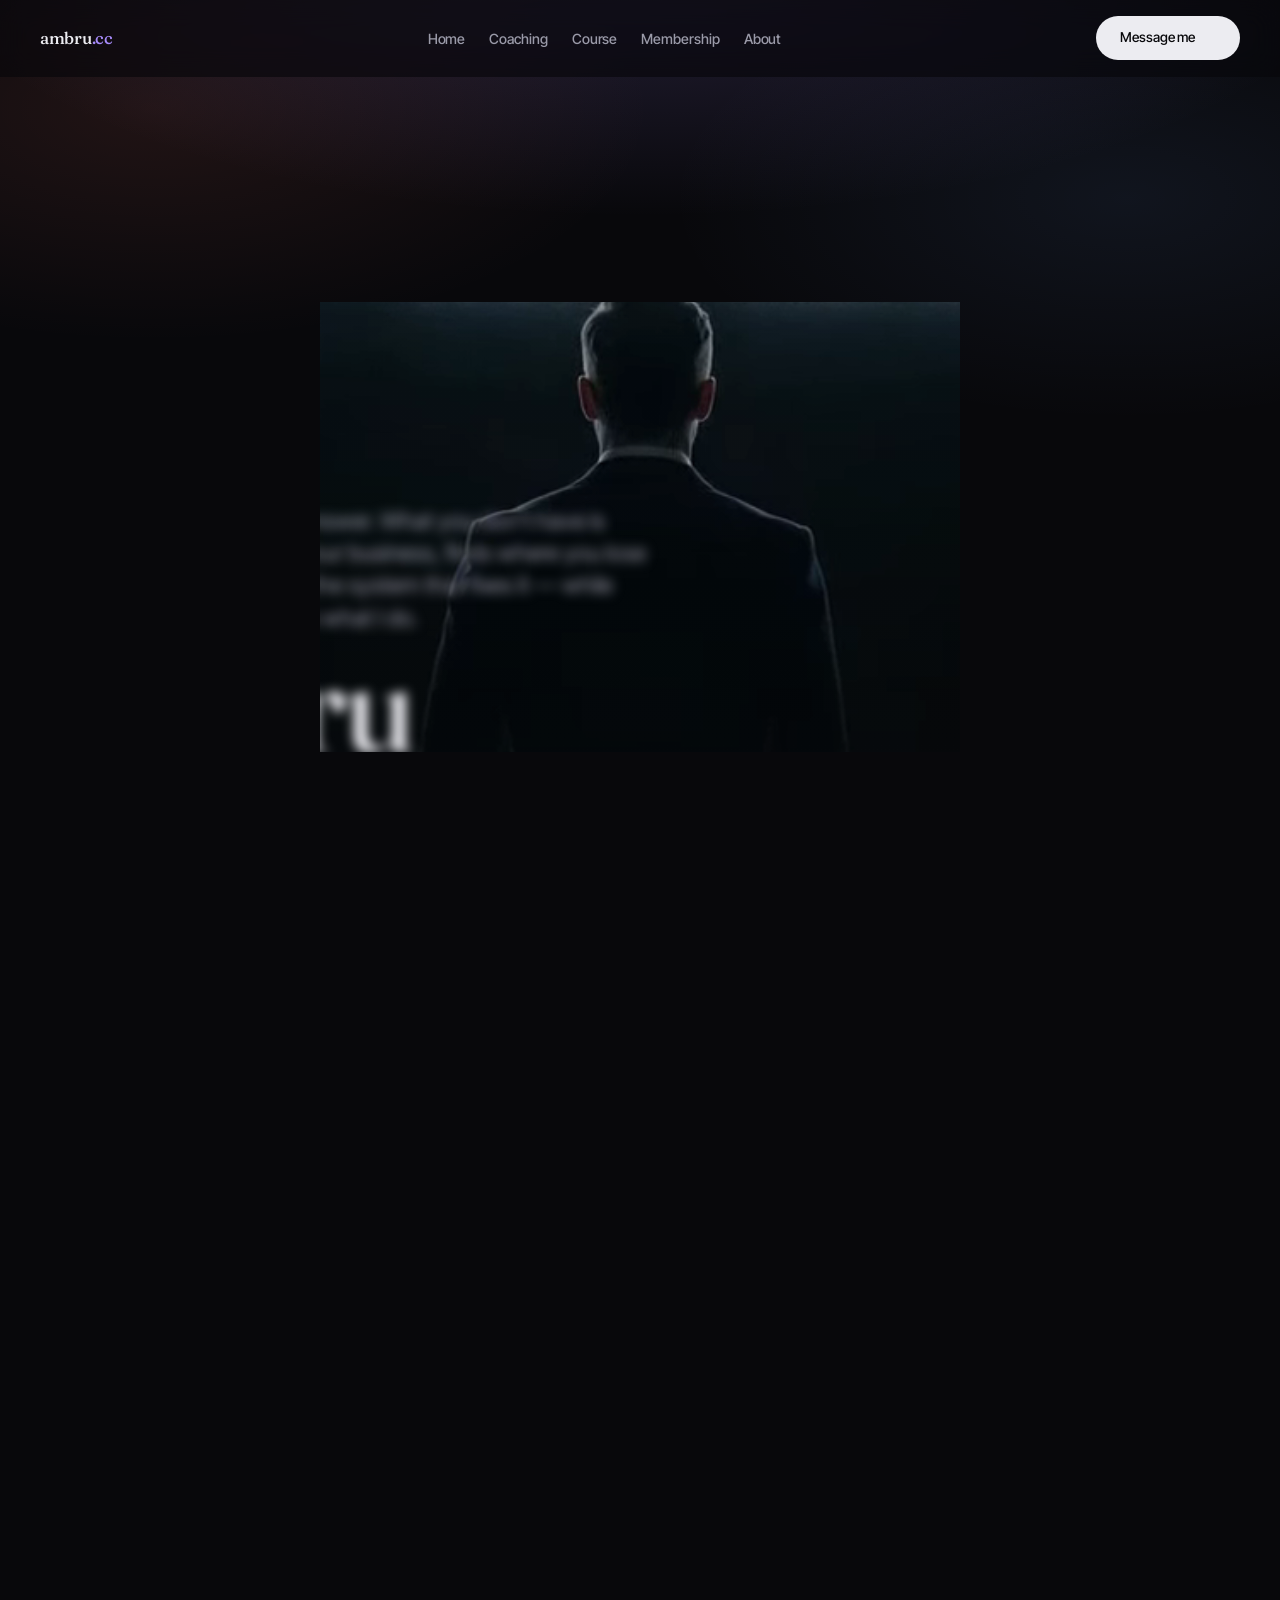
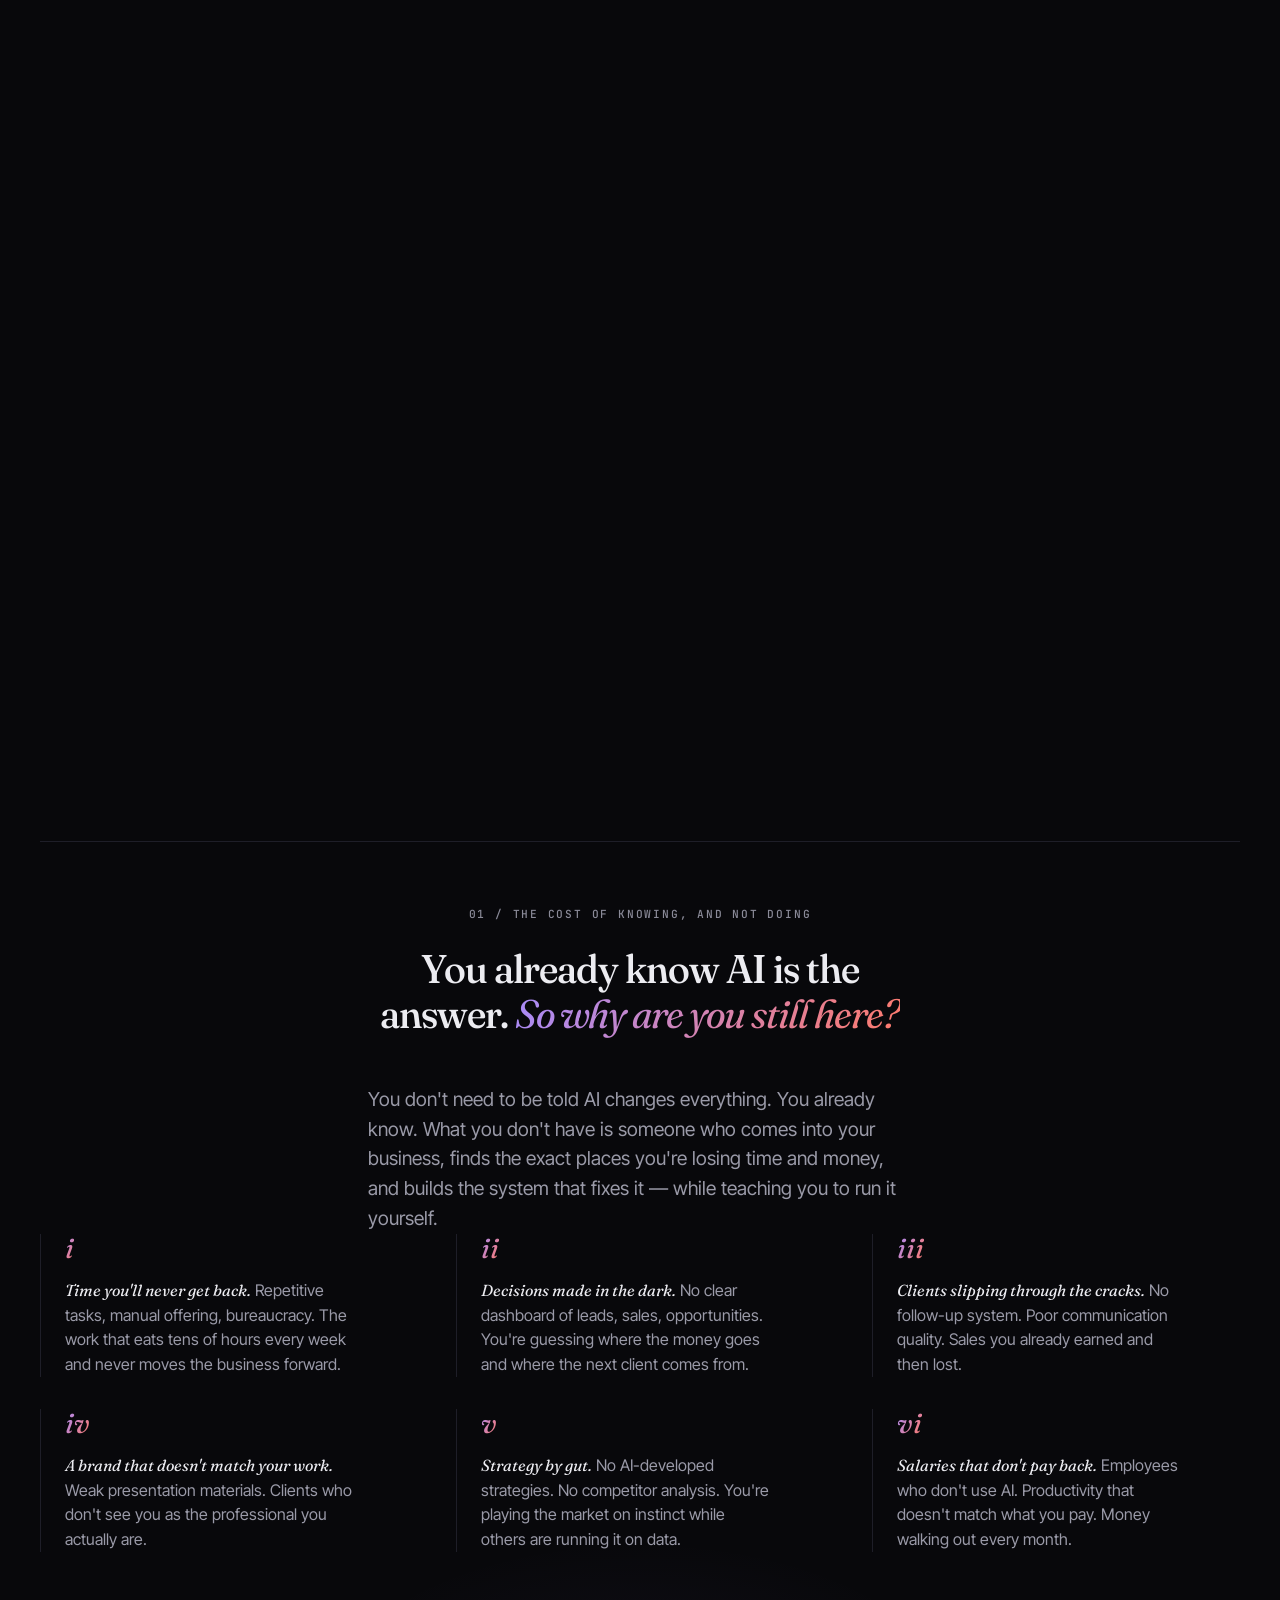
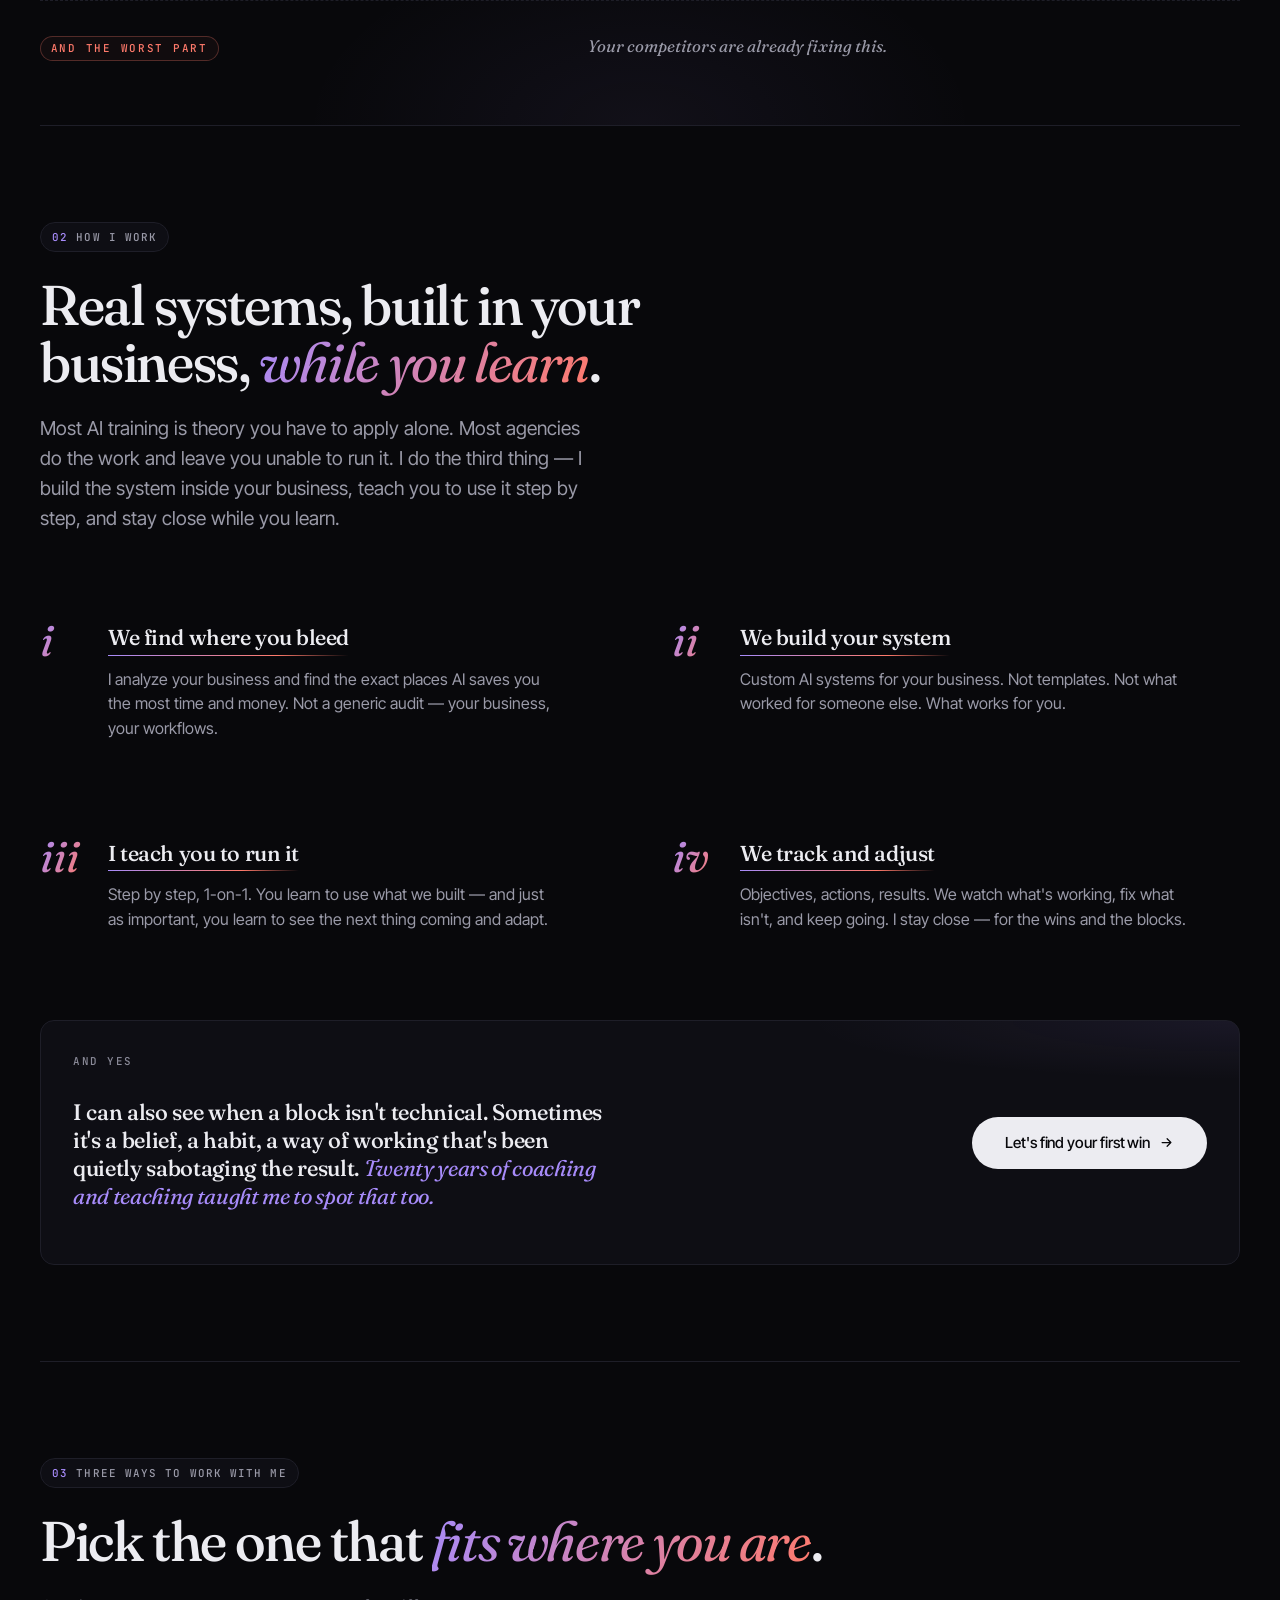
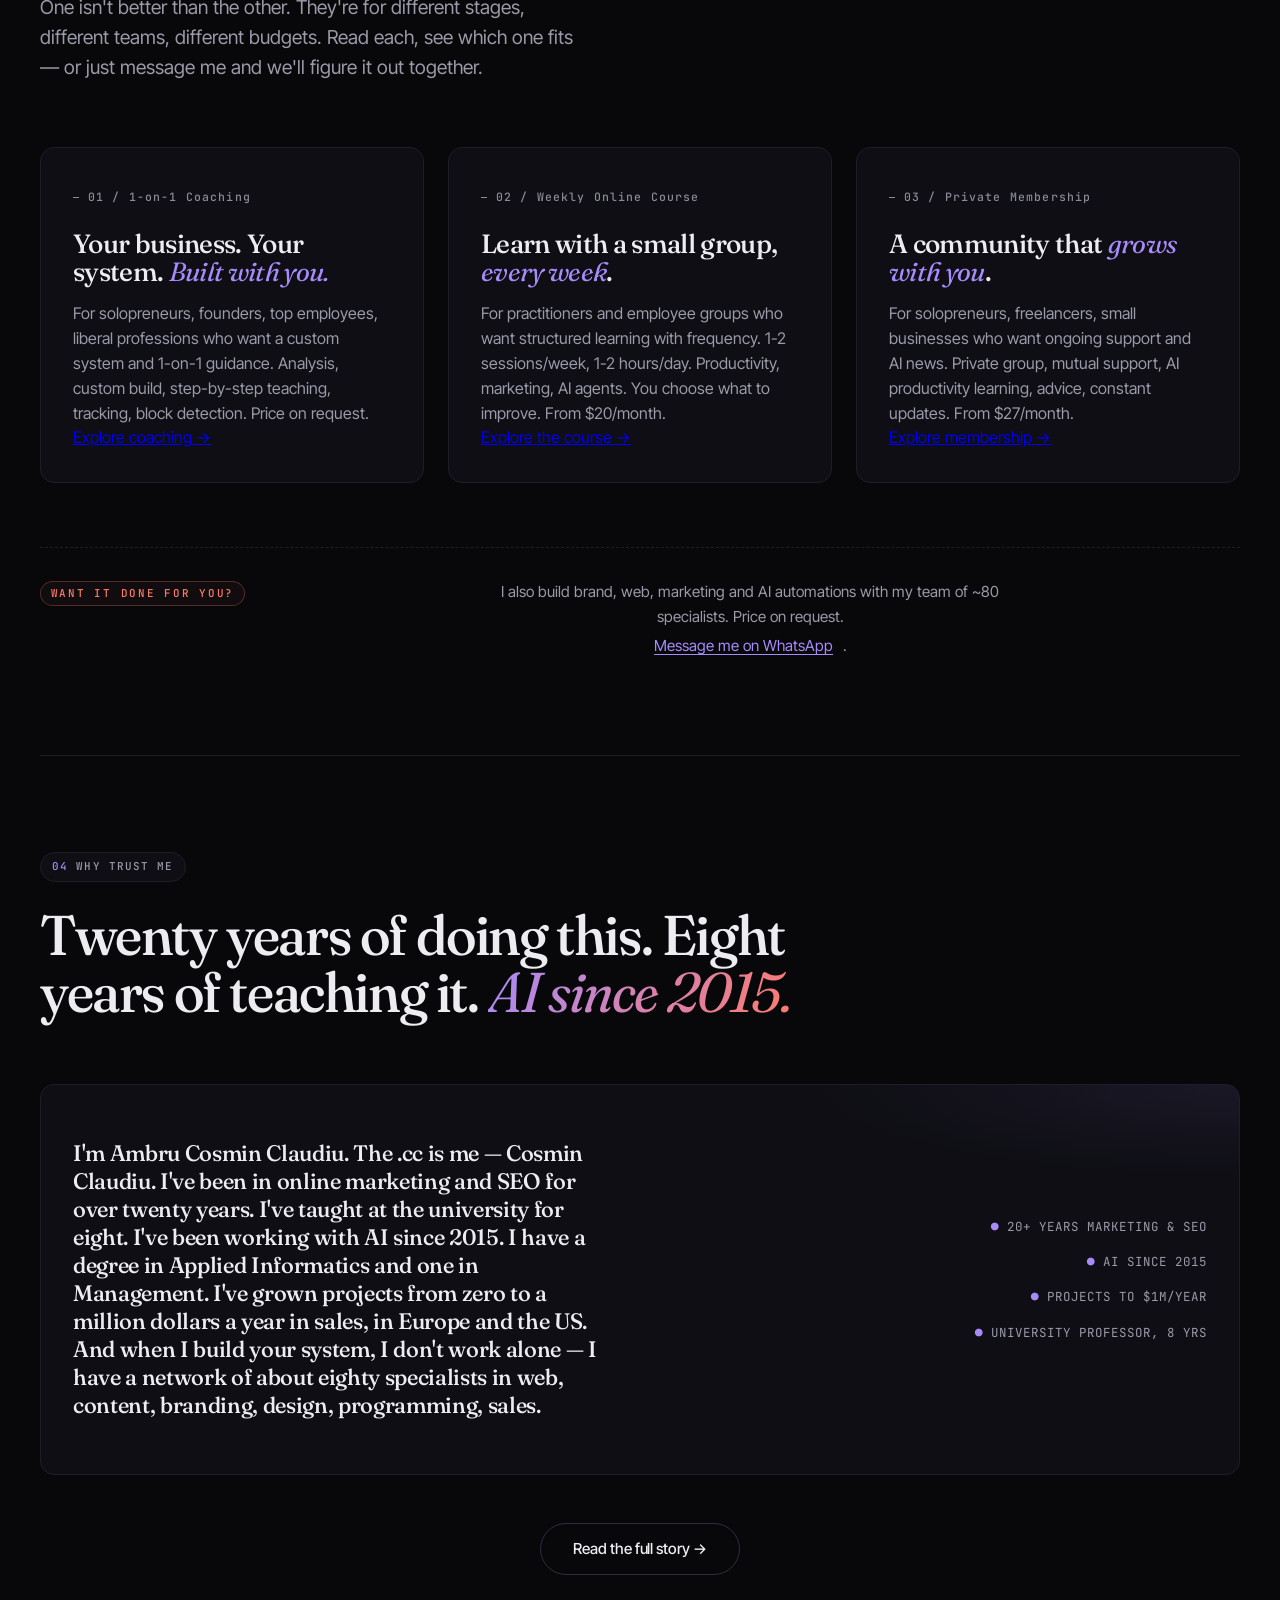
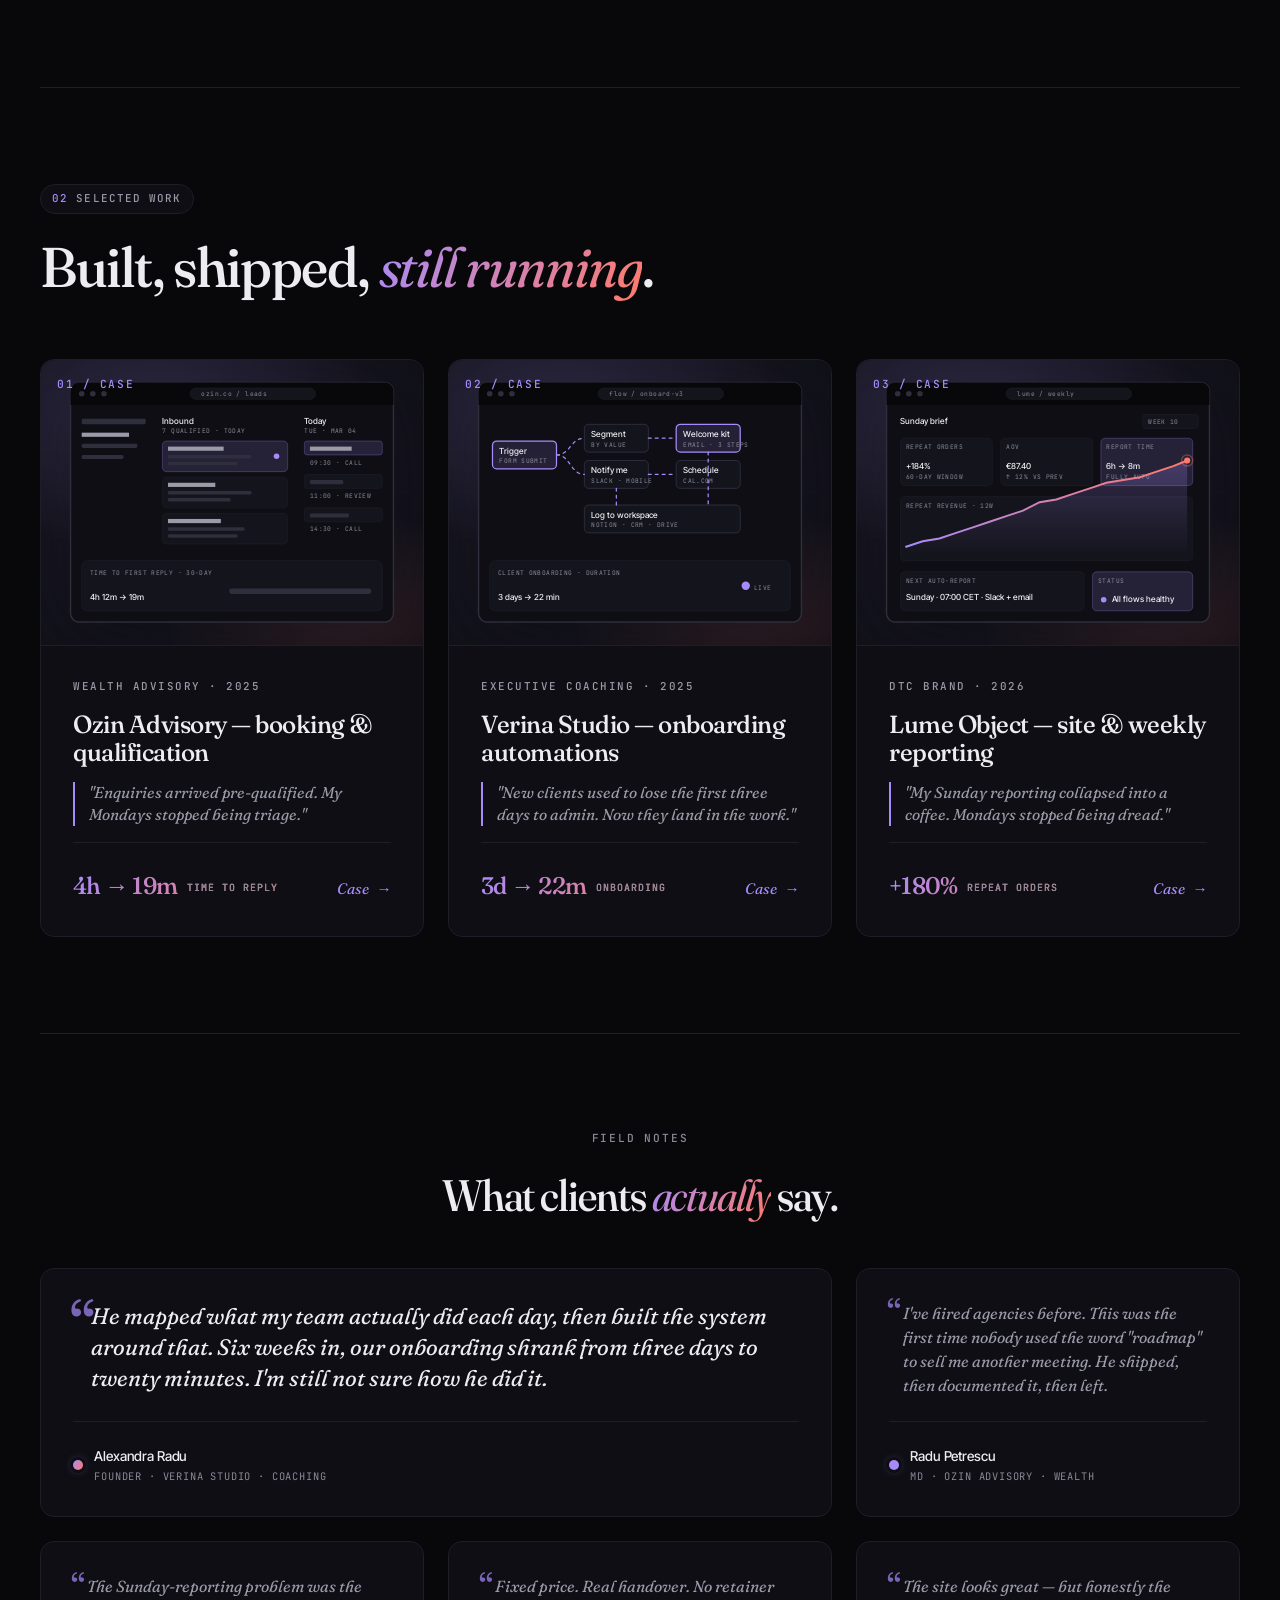
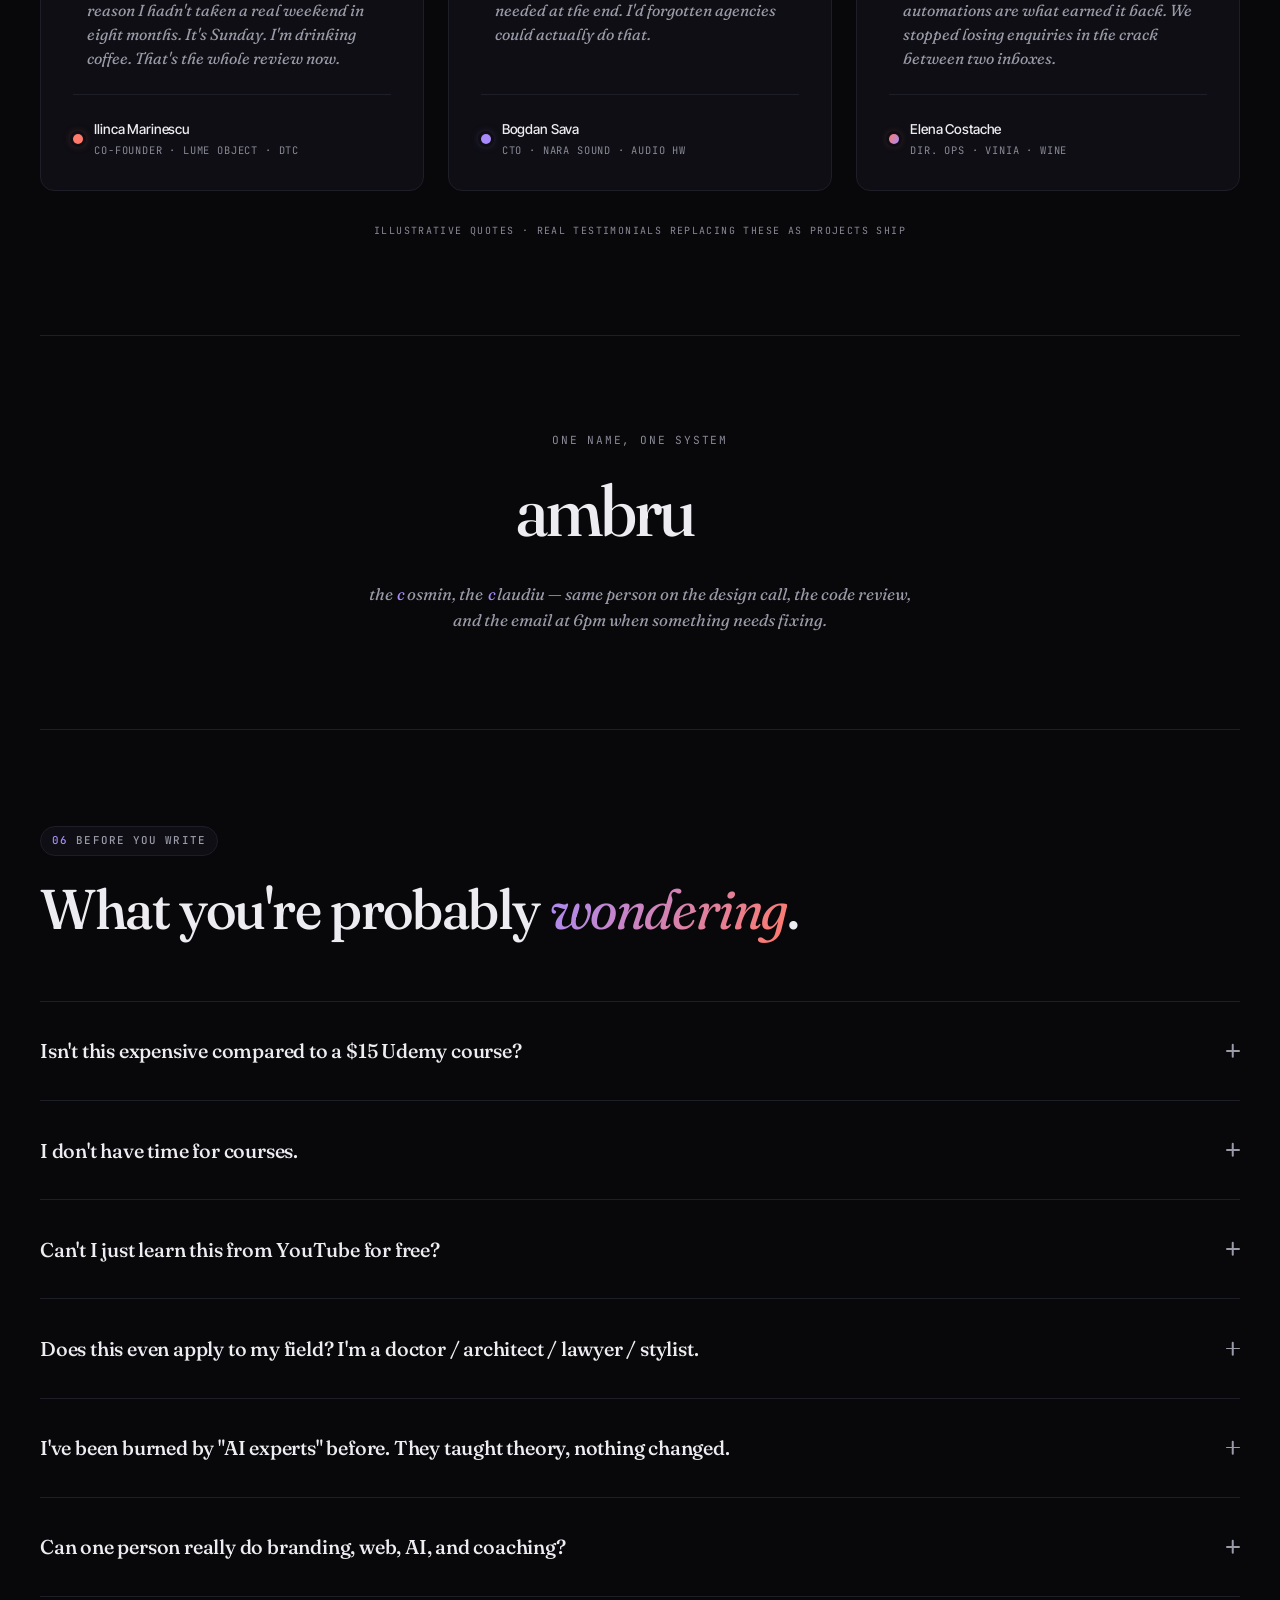
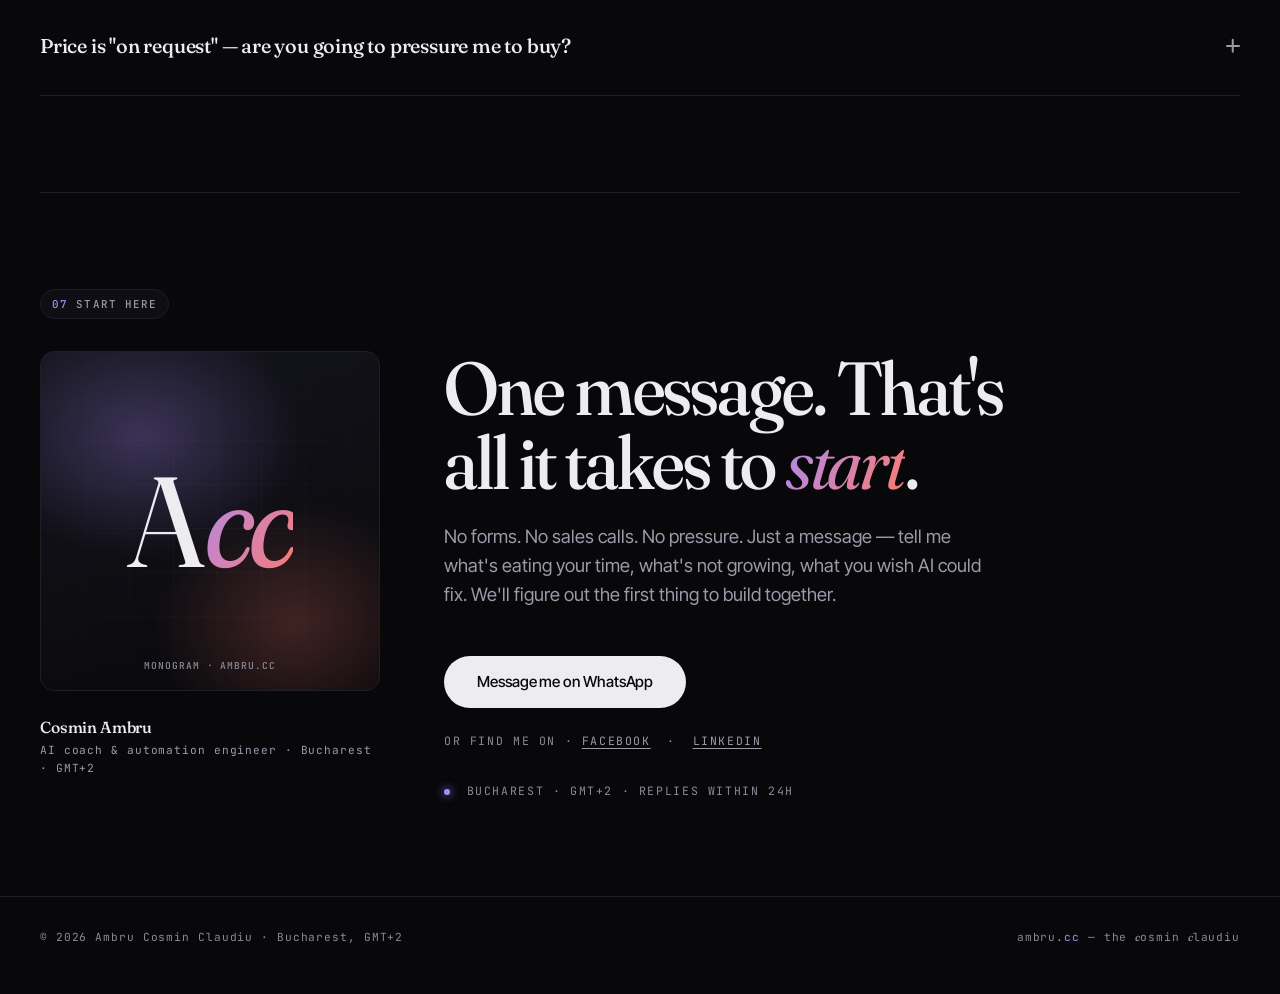
==== commit 59947142: "Test: verify Vercel auto-deploy from GitHub push Co-authored-by: Cursor <cursoragent@cursor.com>" ====
--- a/index.html
+++ b/index.html
@@ -1,4 +1,5 @@
 <!DOCTYPE html>
+<!-- Test: Vercel auto-deploy check (Aug 4 2026) -->
 <html lang="en">
 <head>
 <meta charset="utf-8">
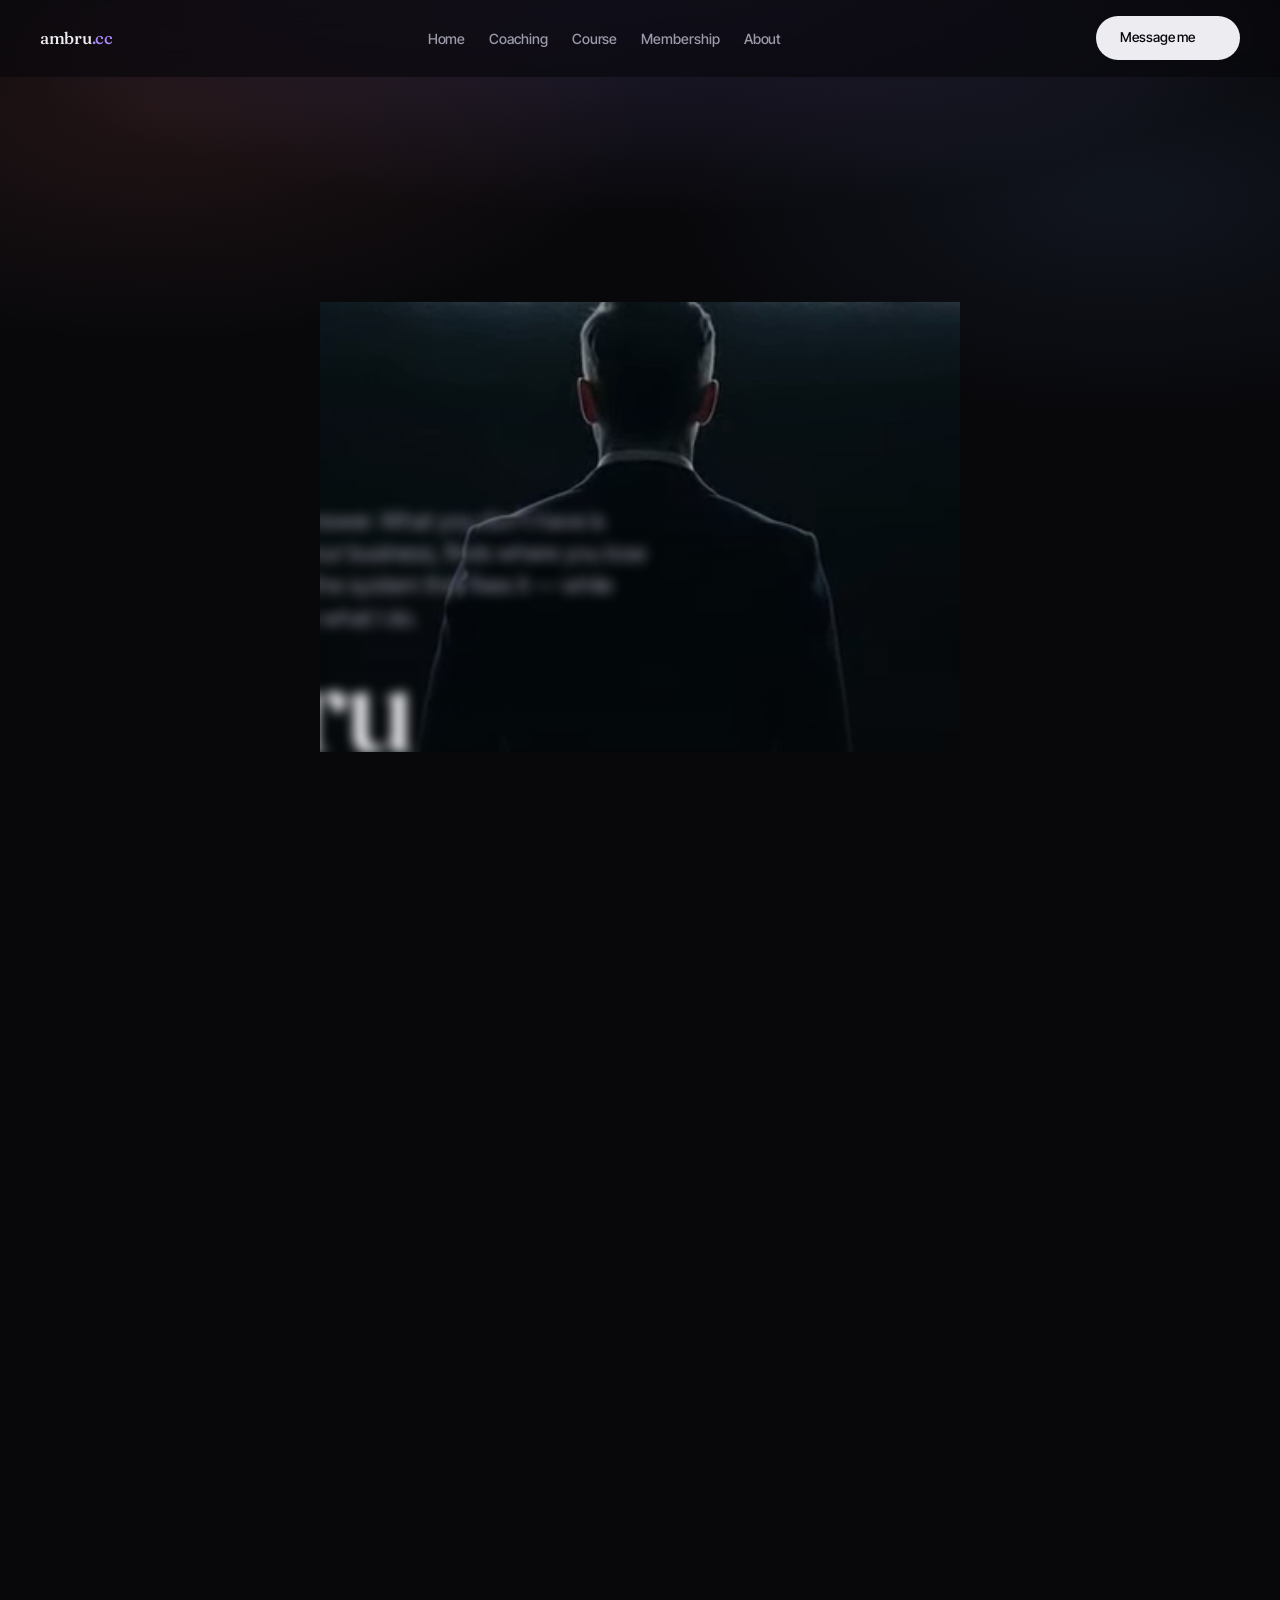
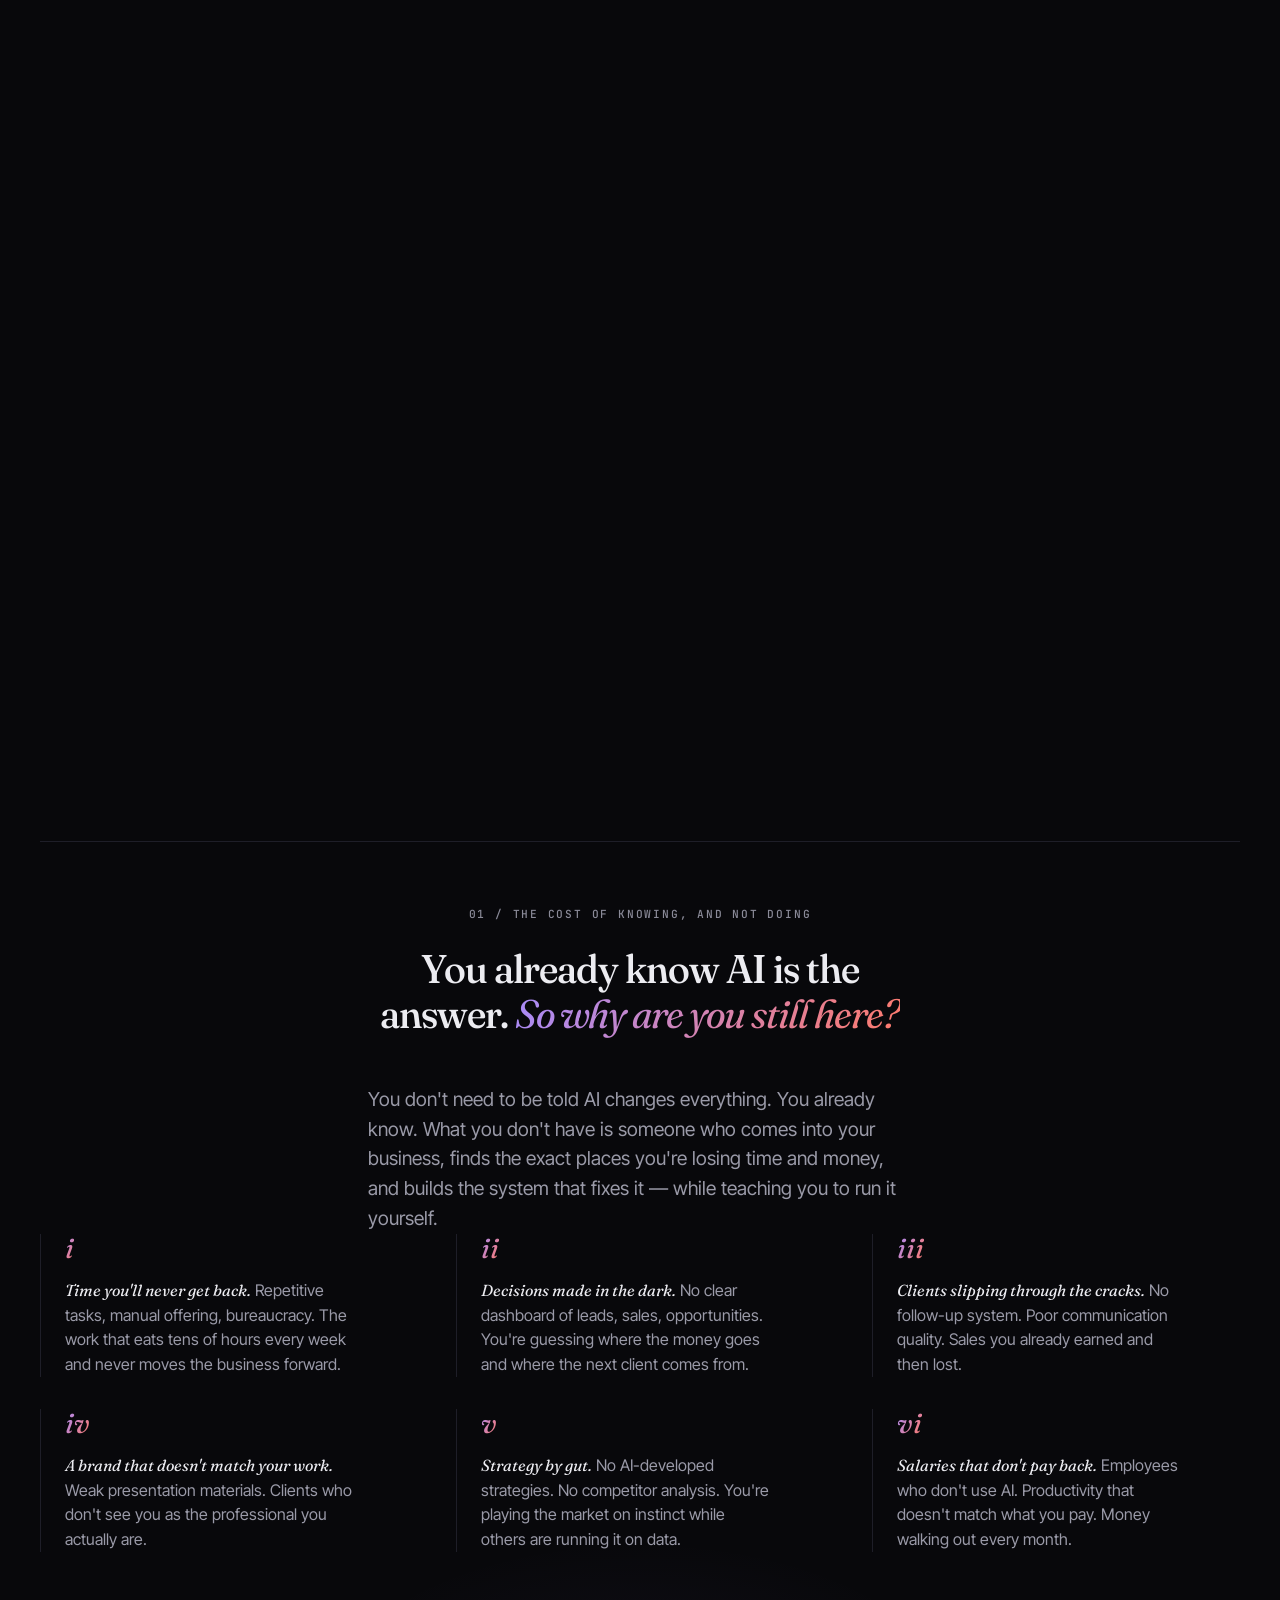
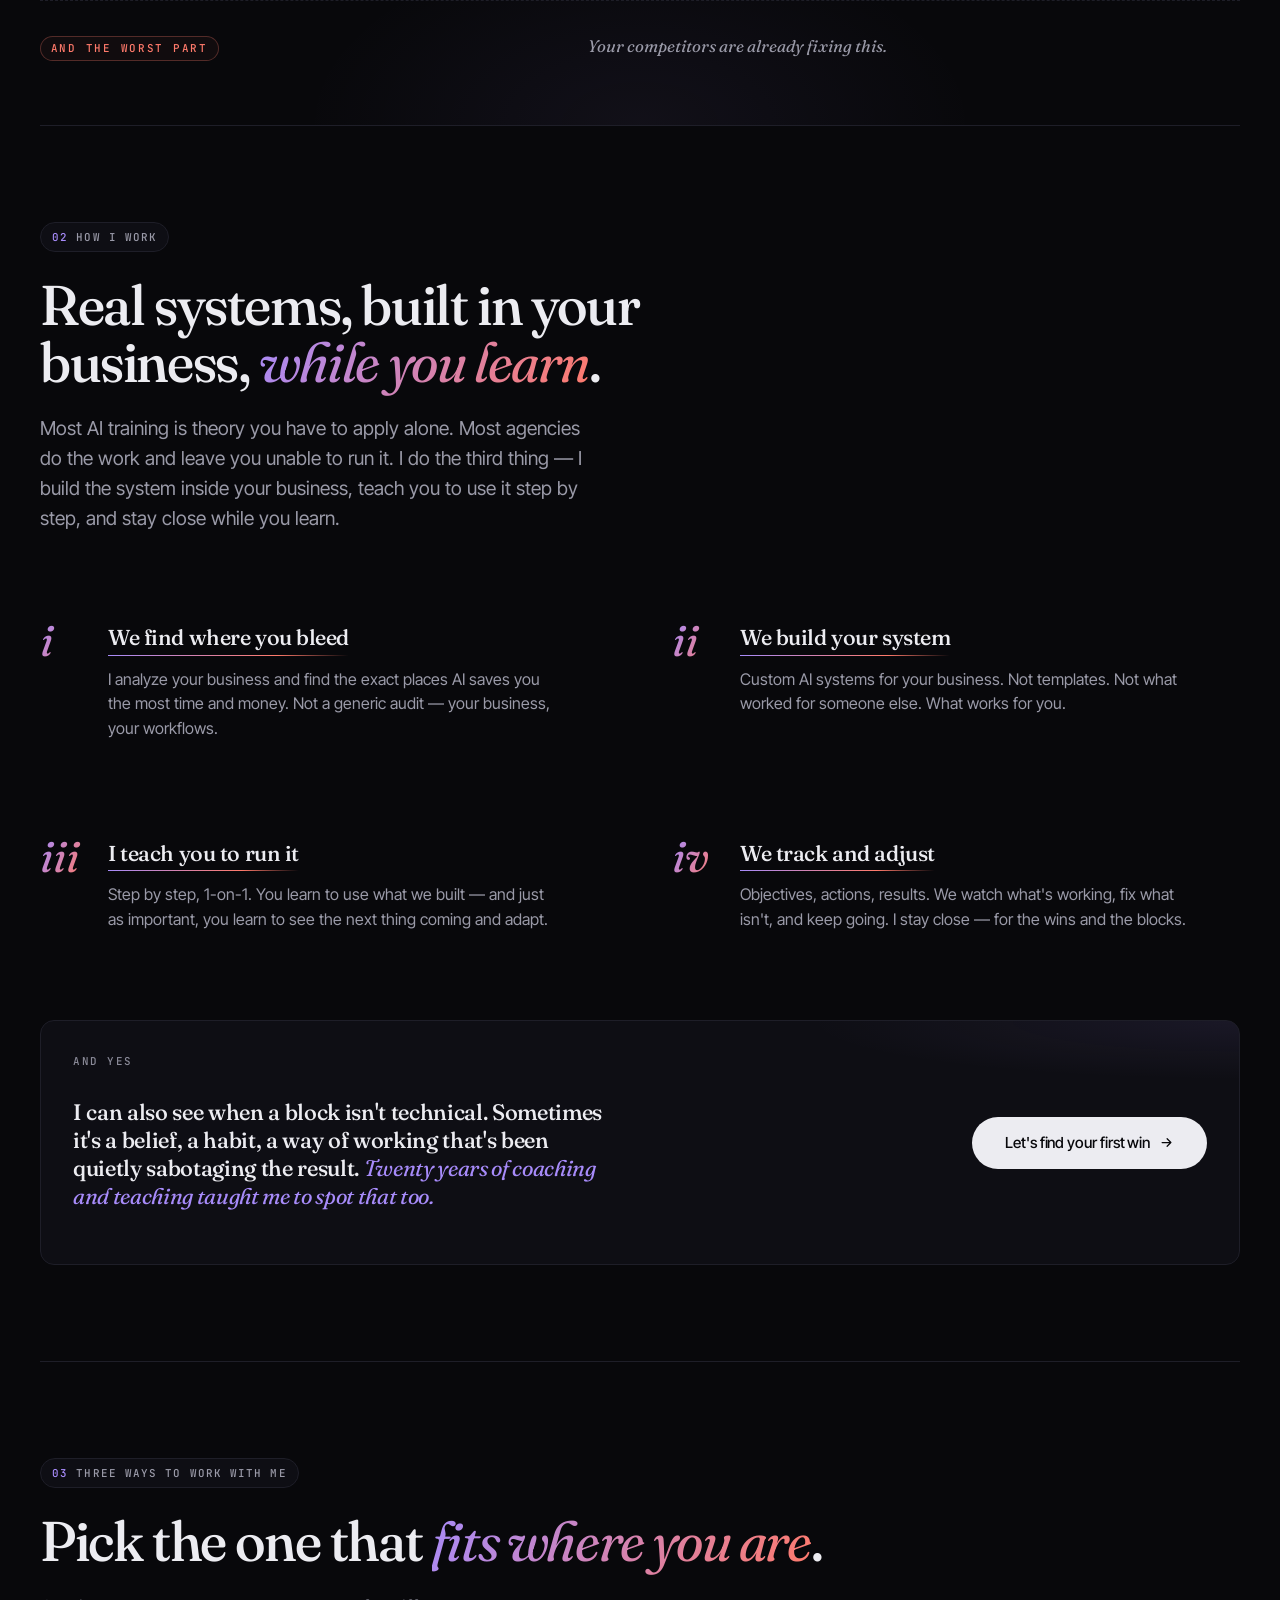
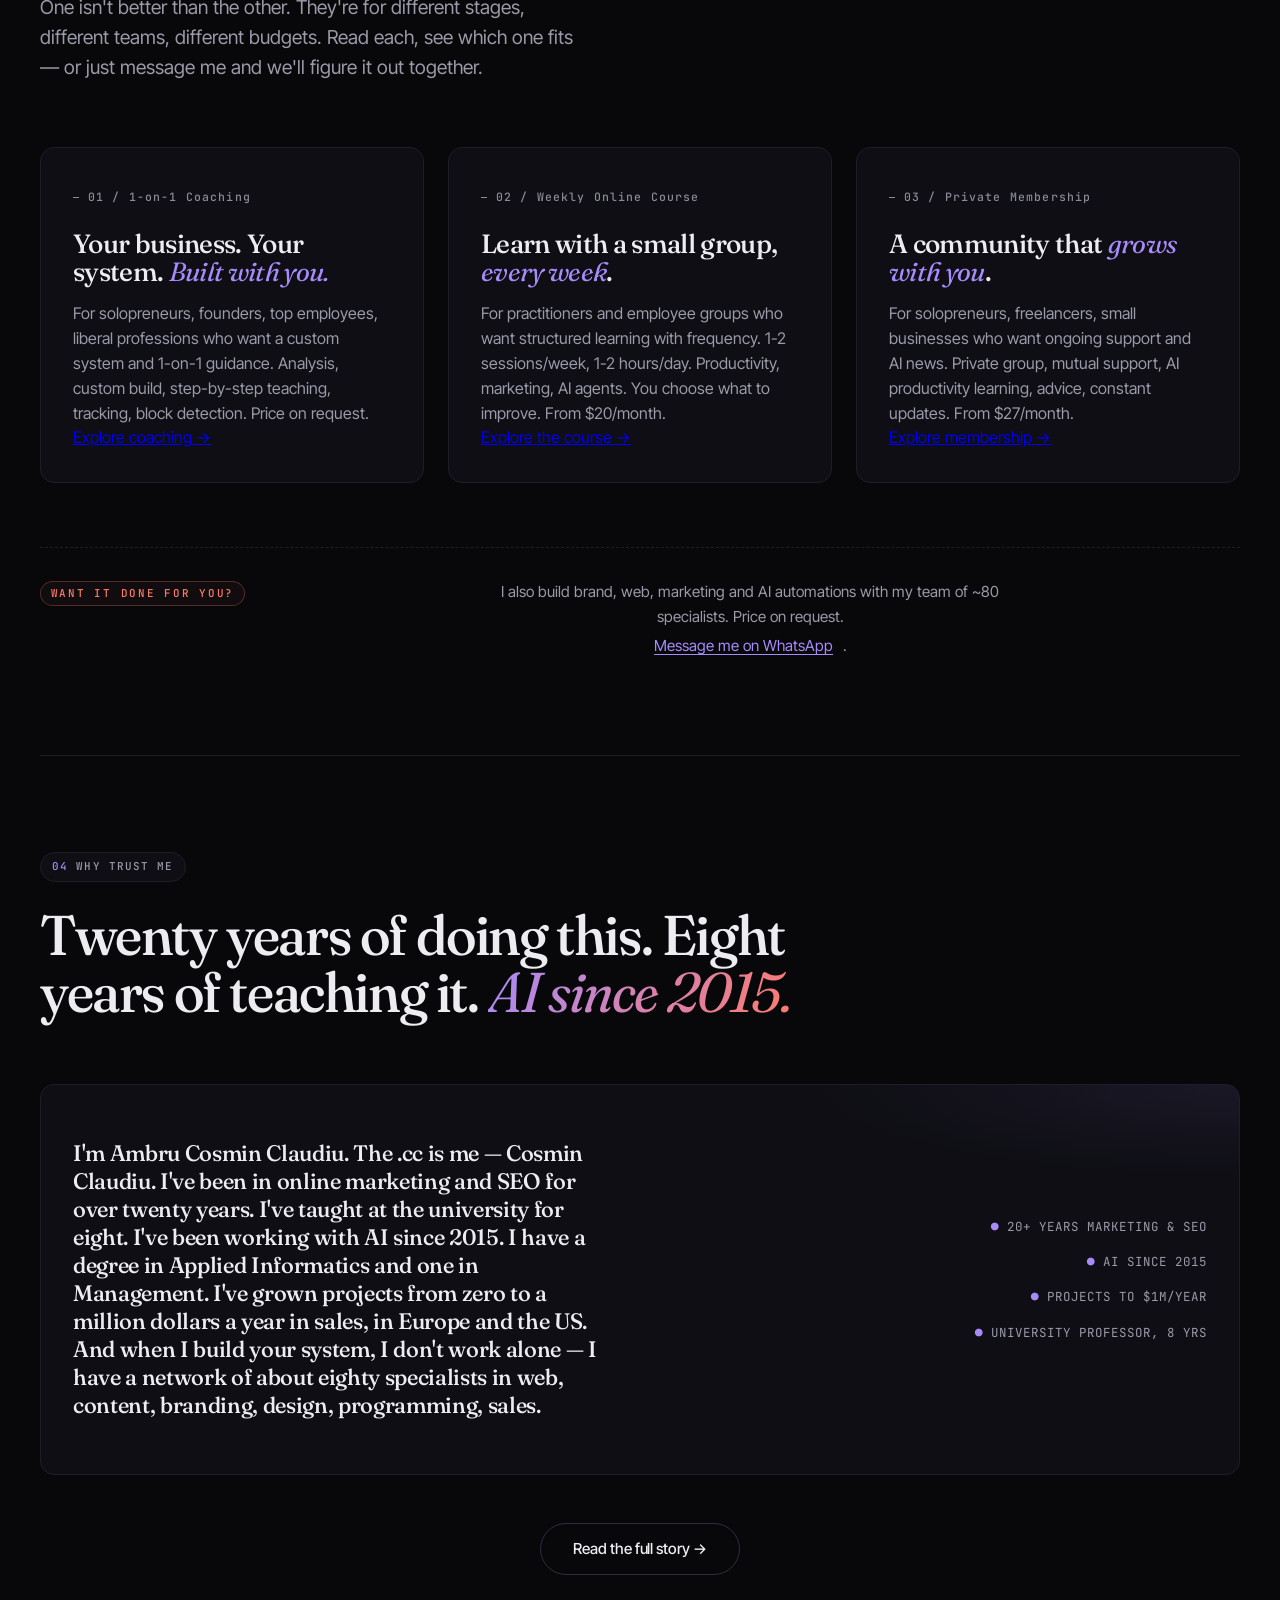
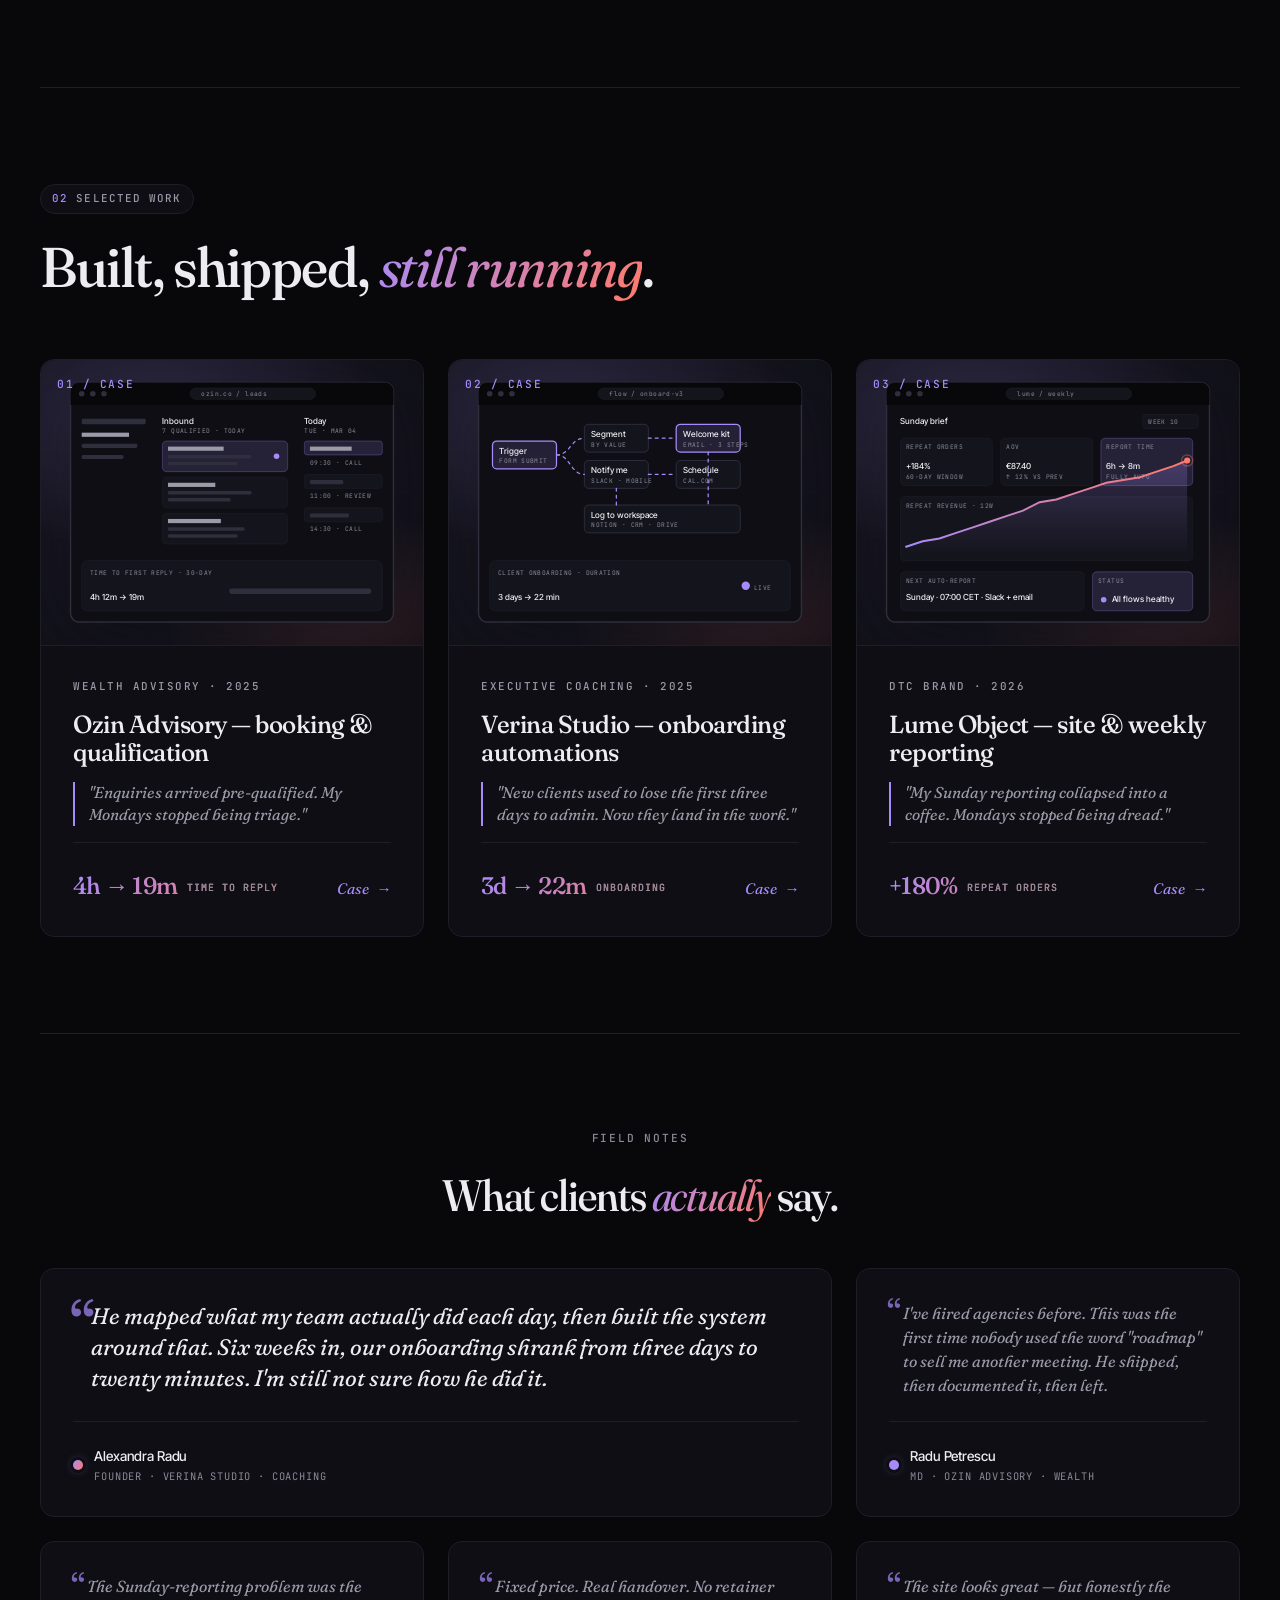
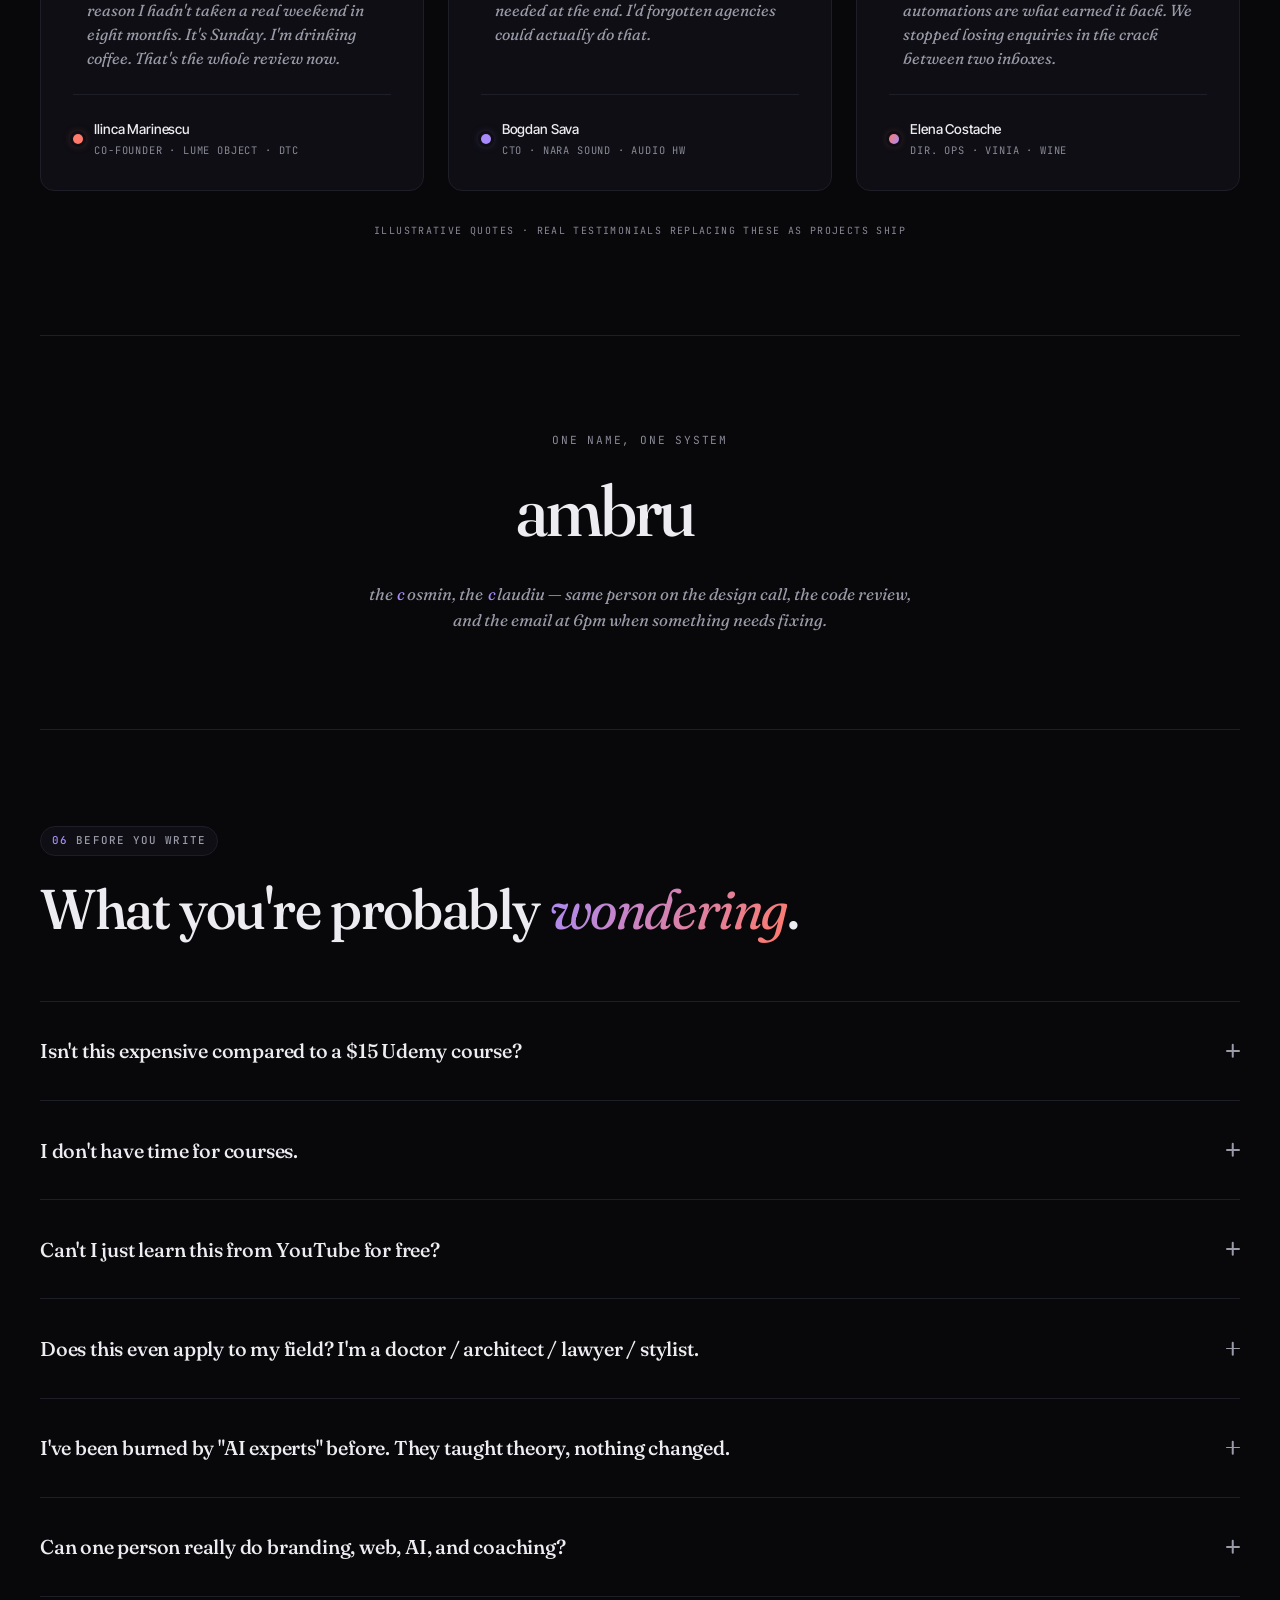
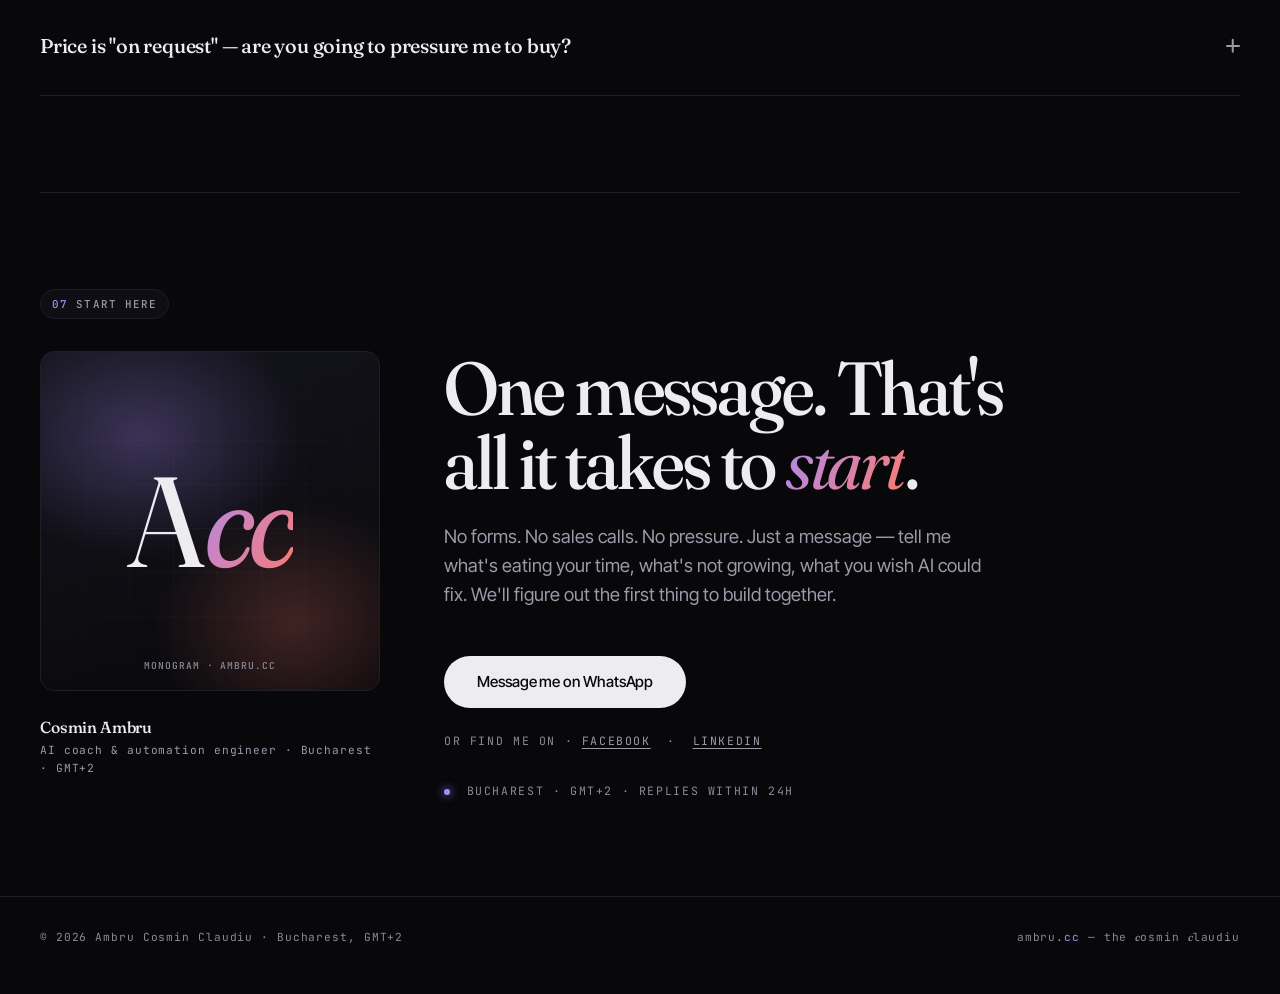
==== commit 3068d37f: "Remove test comment Co-authored-by: Cursor <cursoragent@cursor.com>" ====
--- a/index.html
+++ b/index.html
@@ -1,5 +1,4 @@
 <!DOCTYPE html>
-<!-- Test: Vercel auto-deploy check (Aug 4 2026) -->
 <html lang="en">
 <head>
 <meta charset="utf-8">
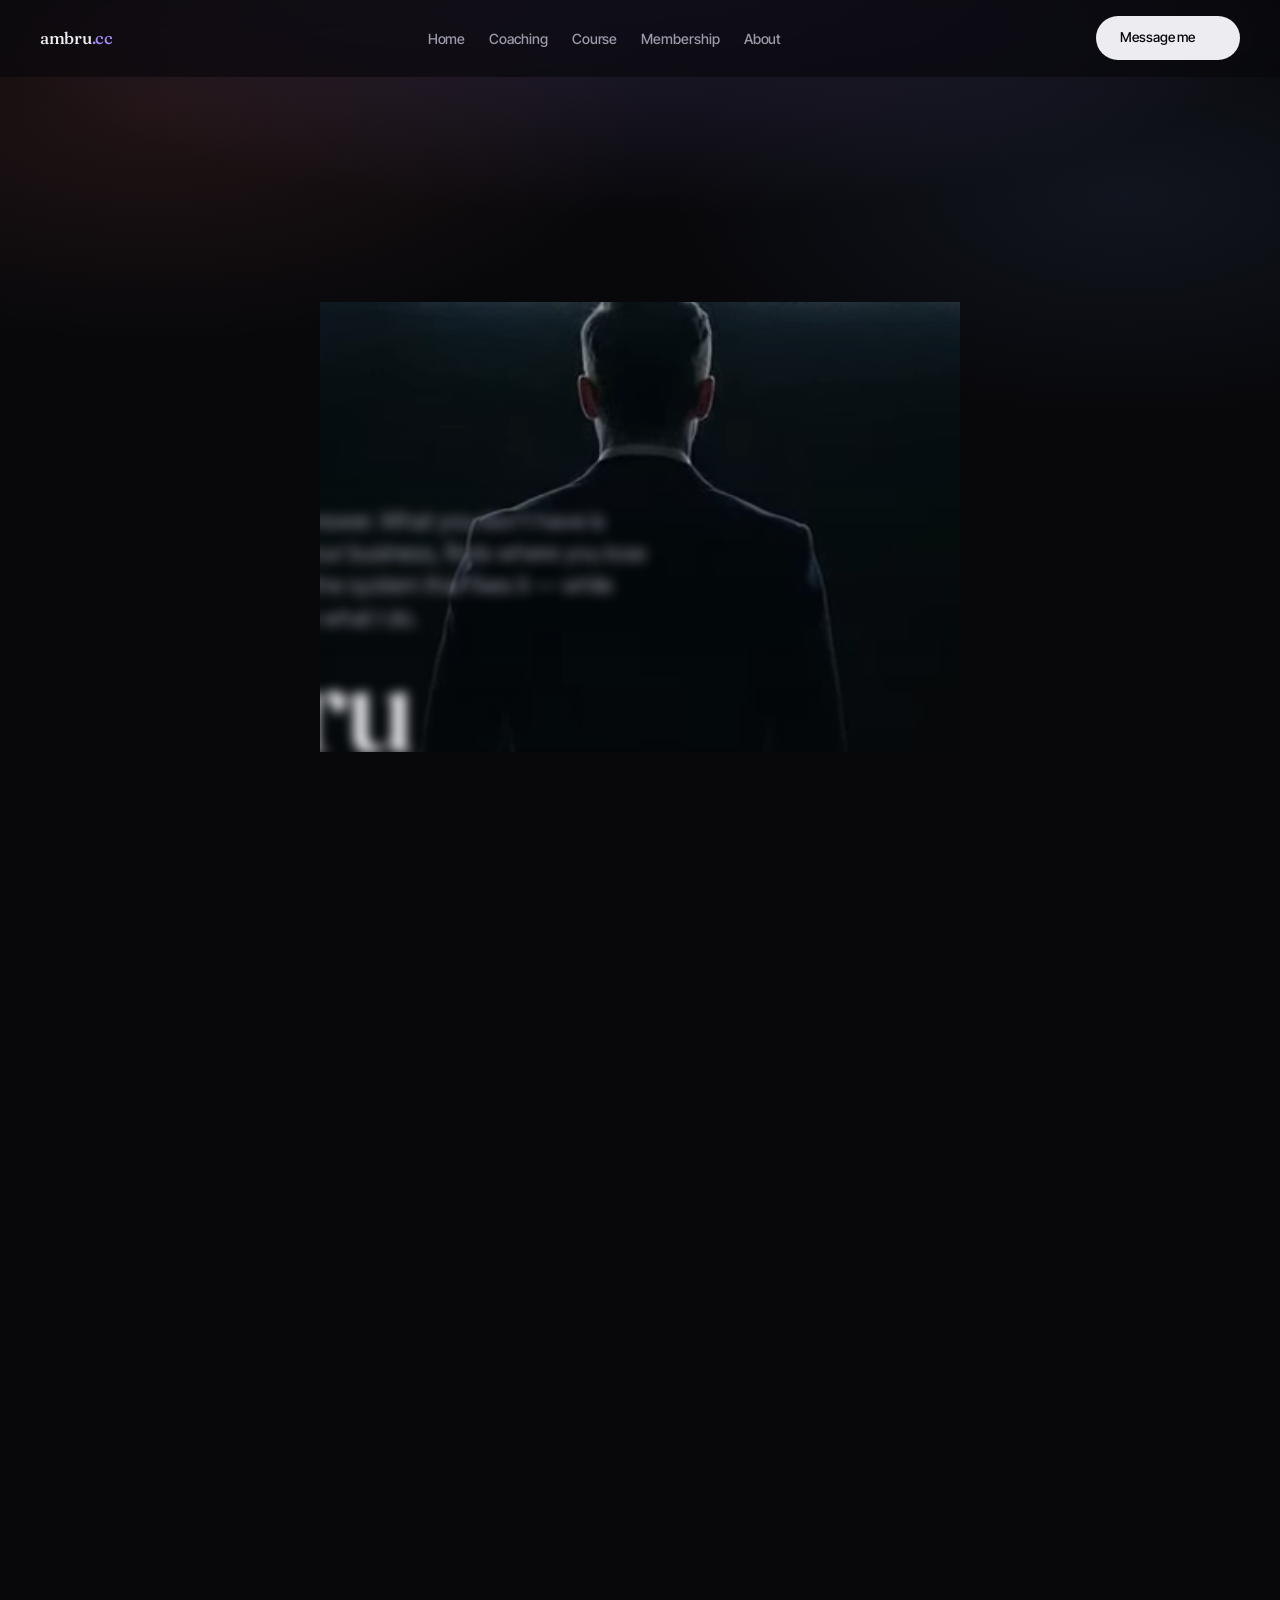
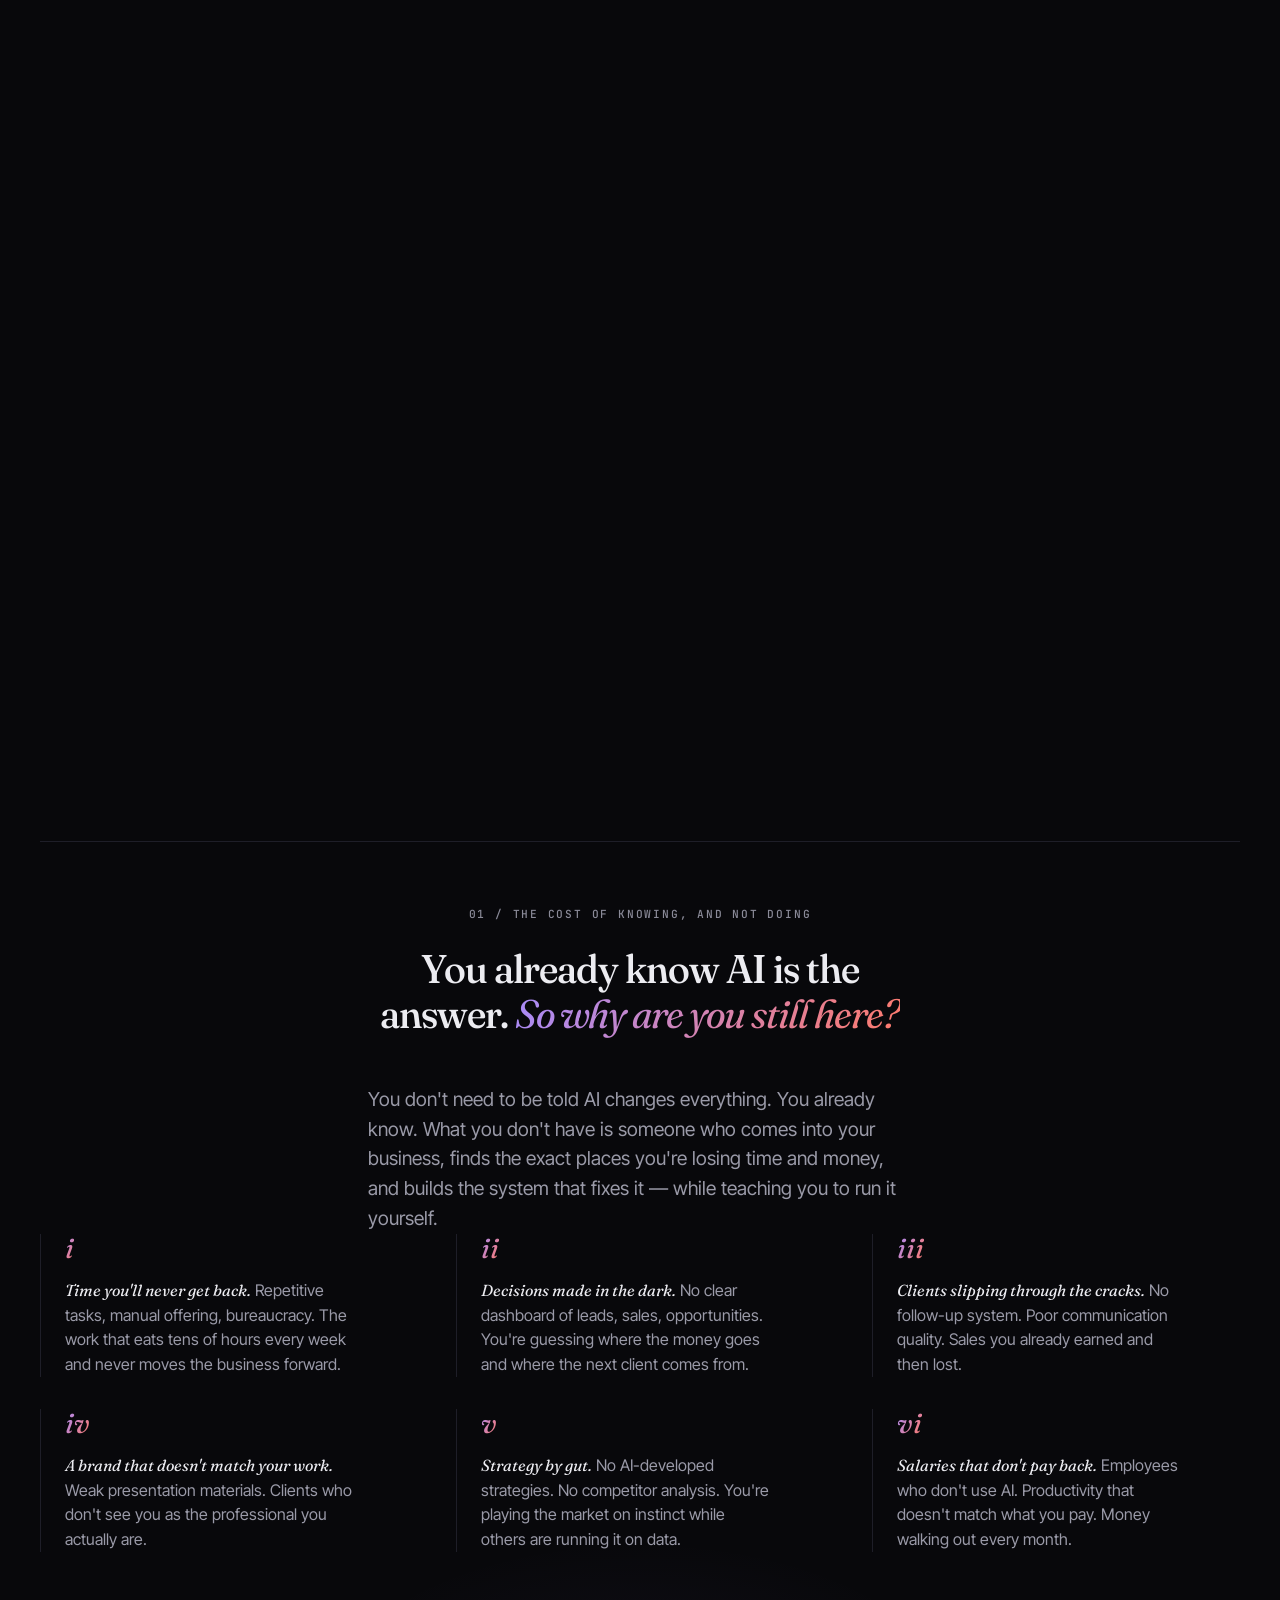
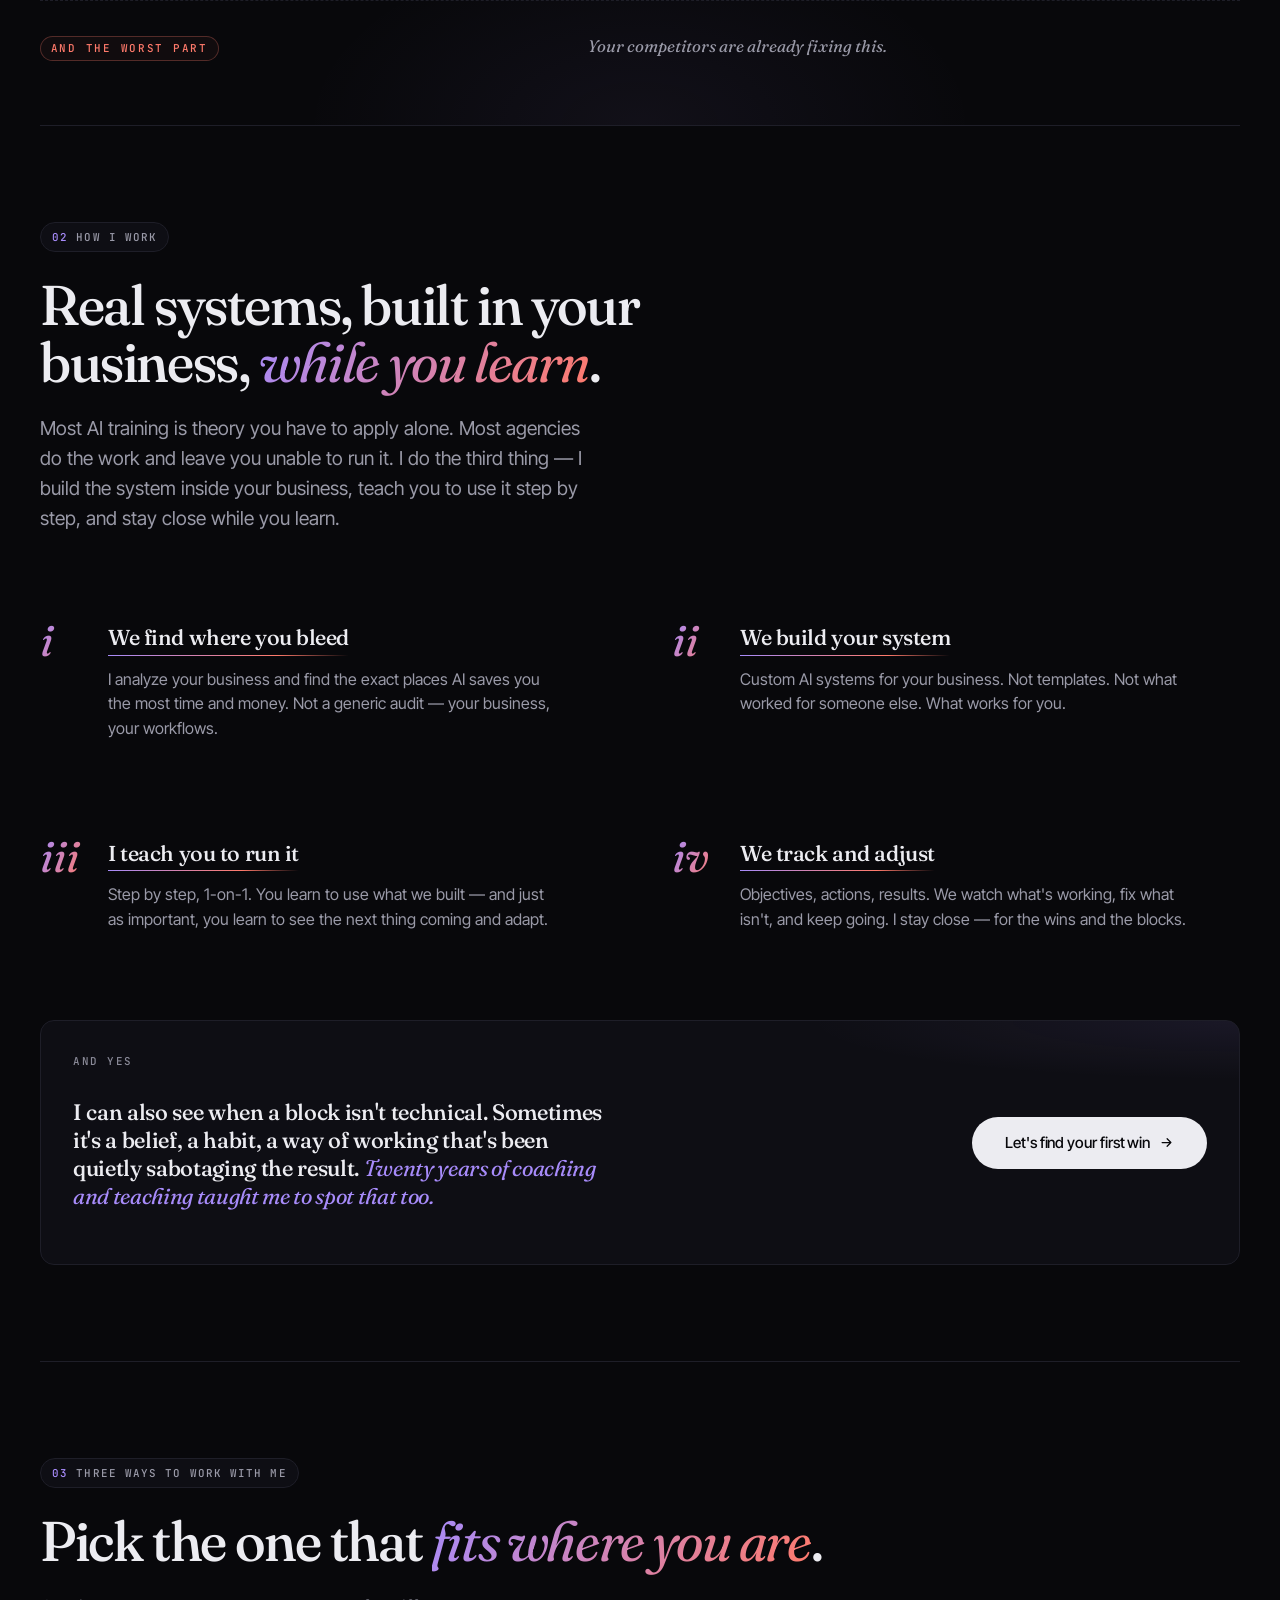
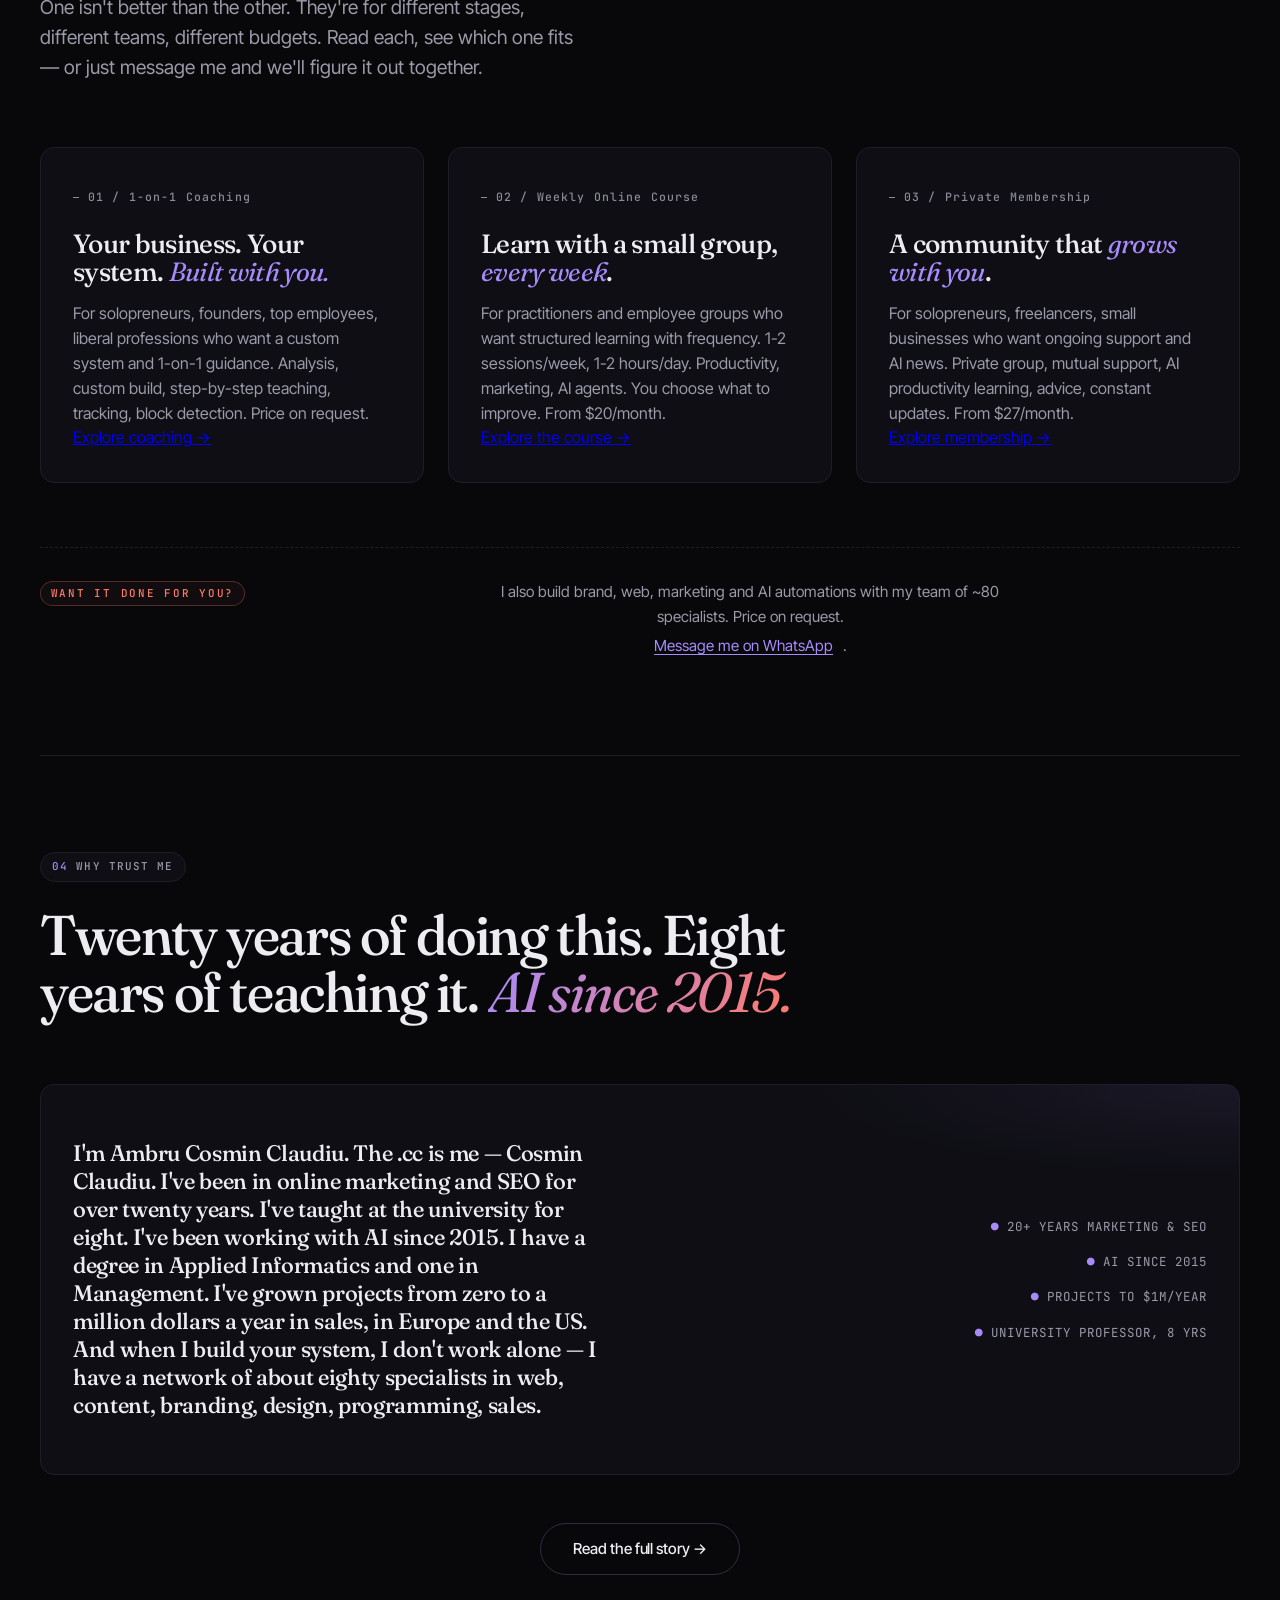
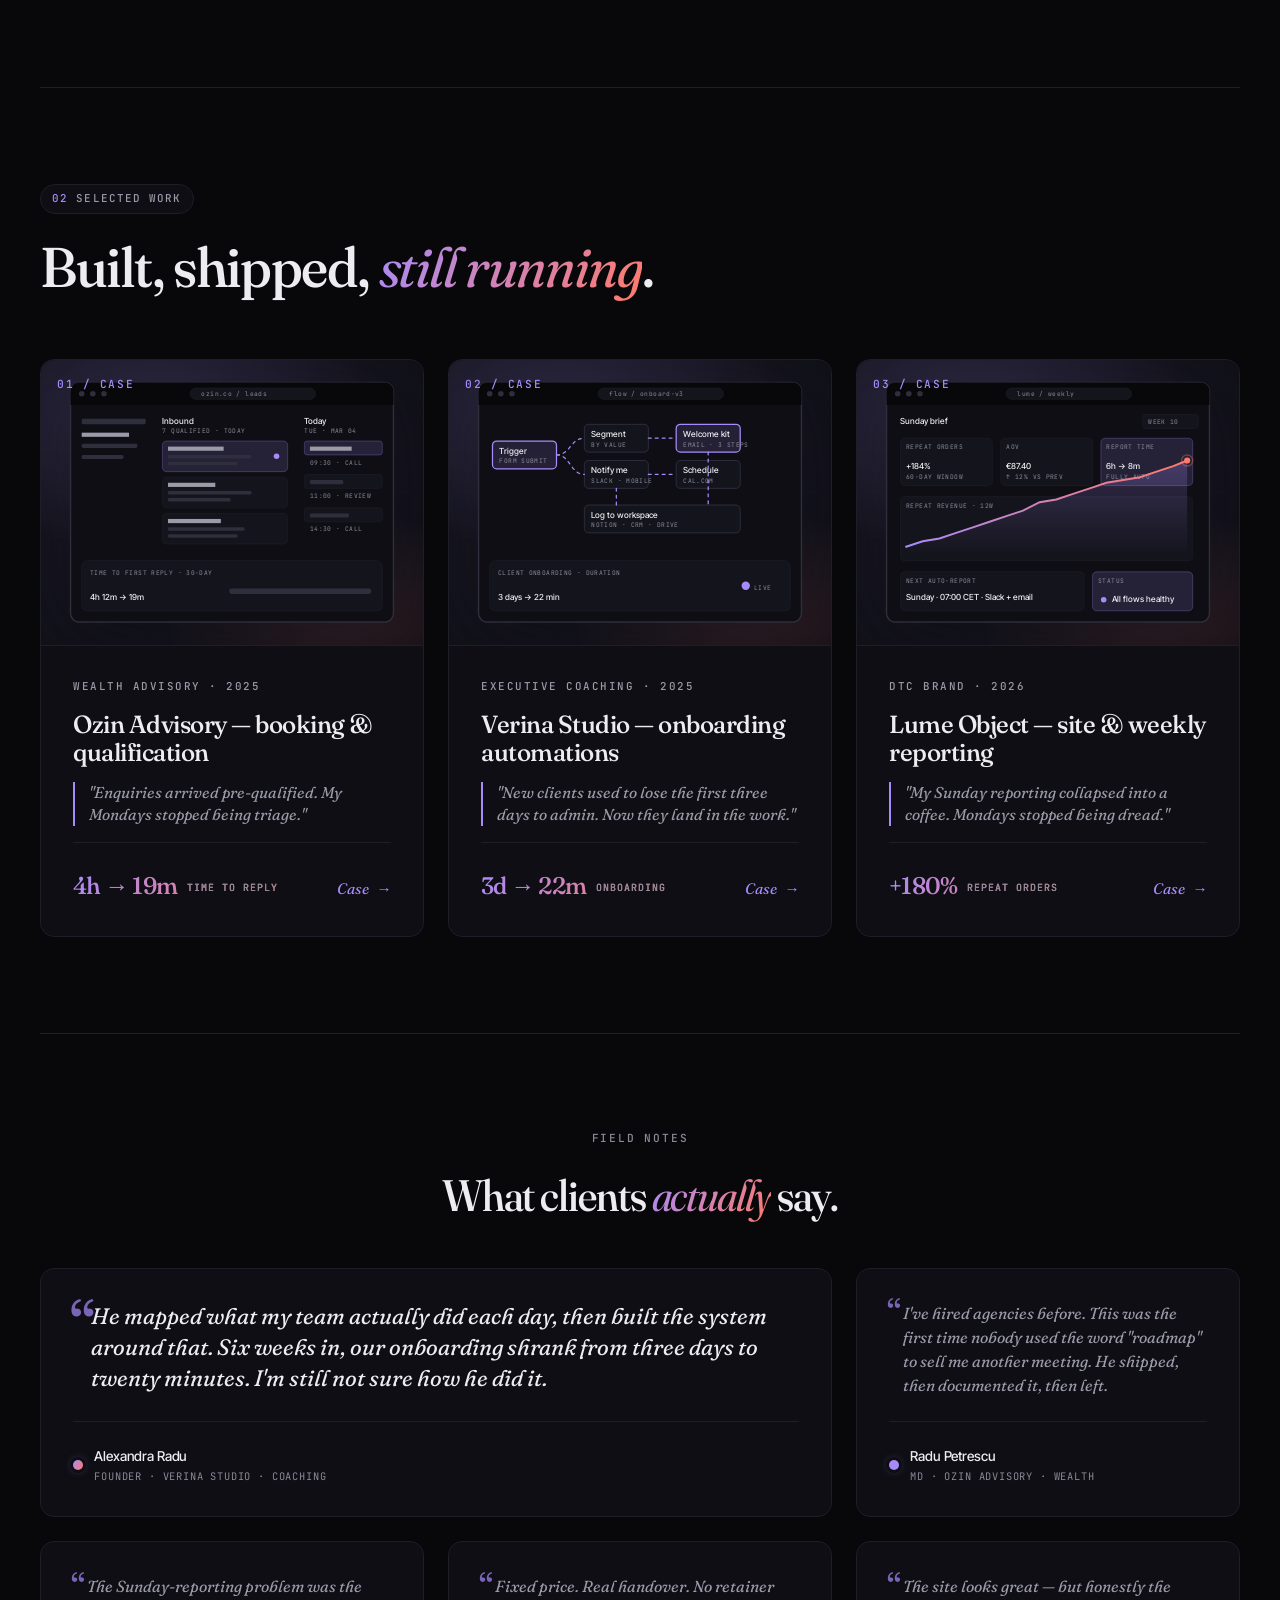
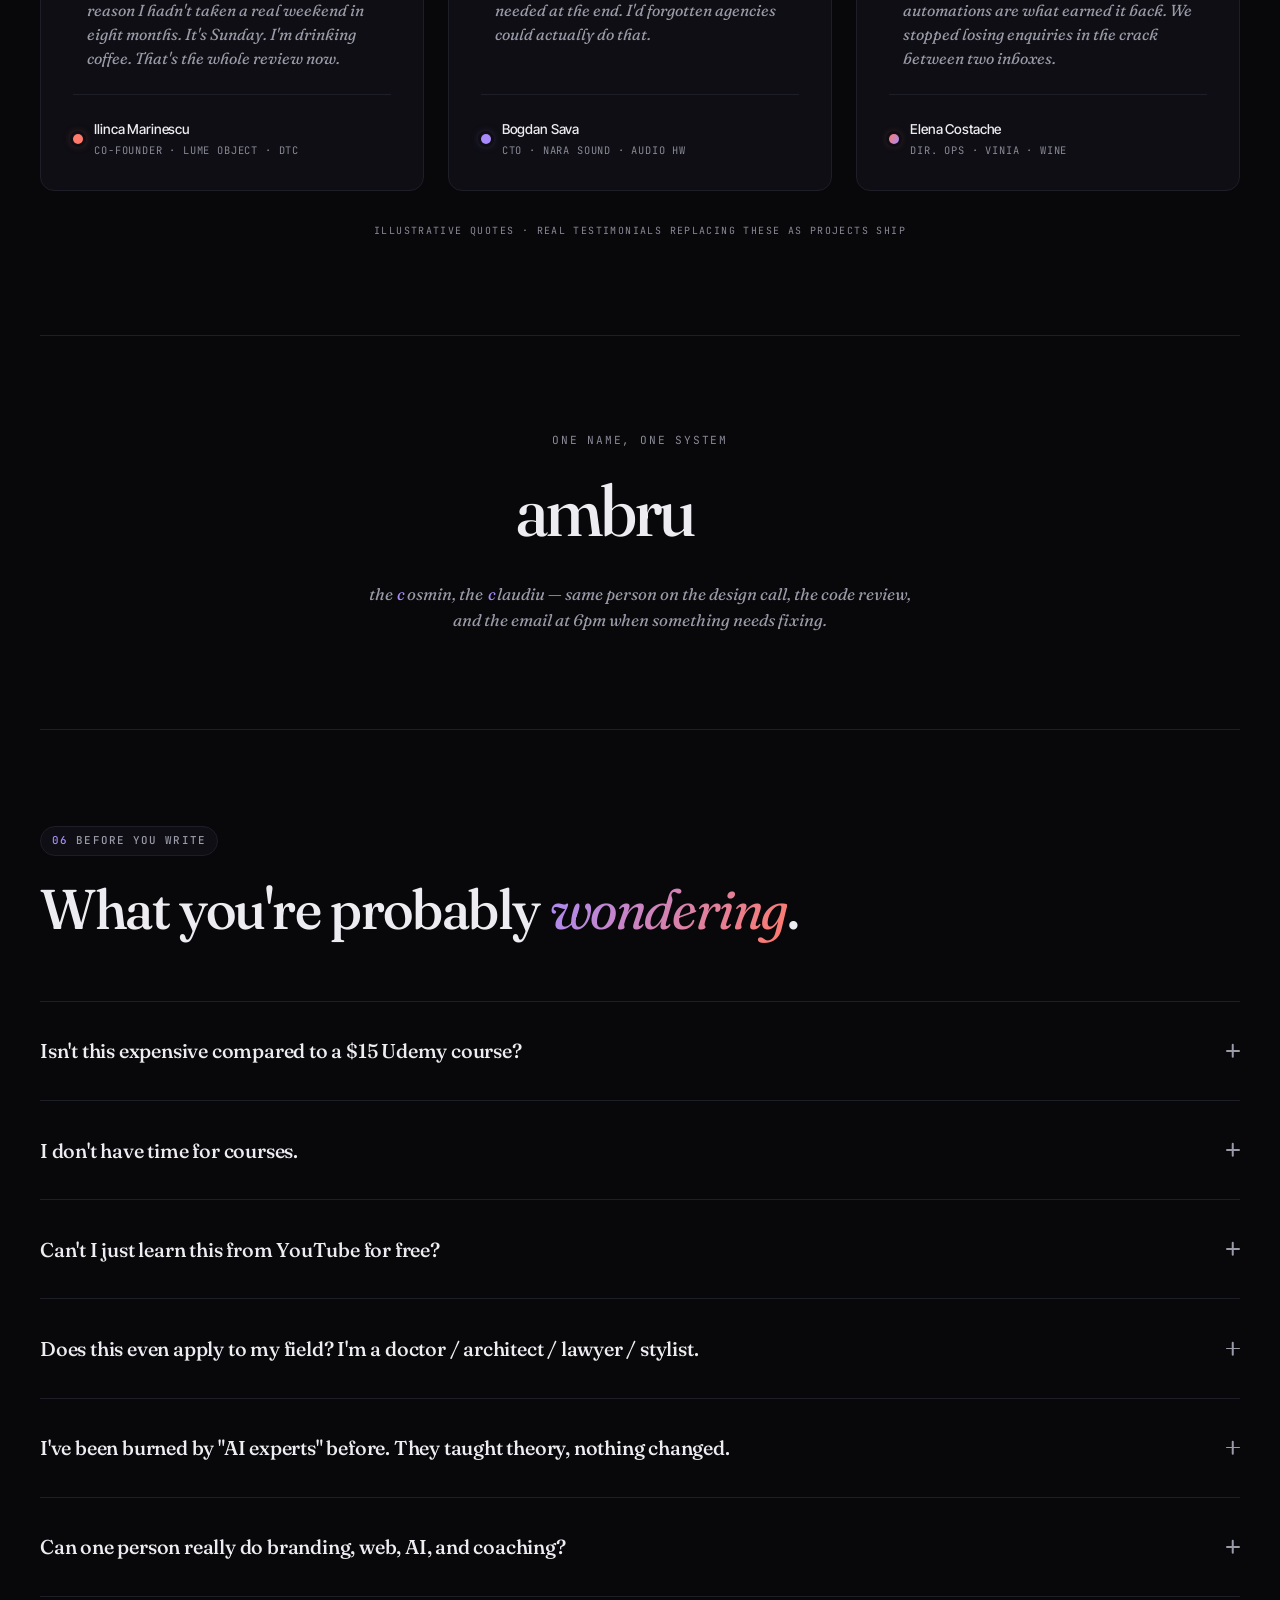
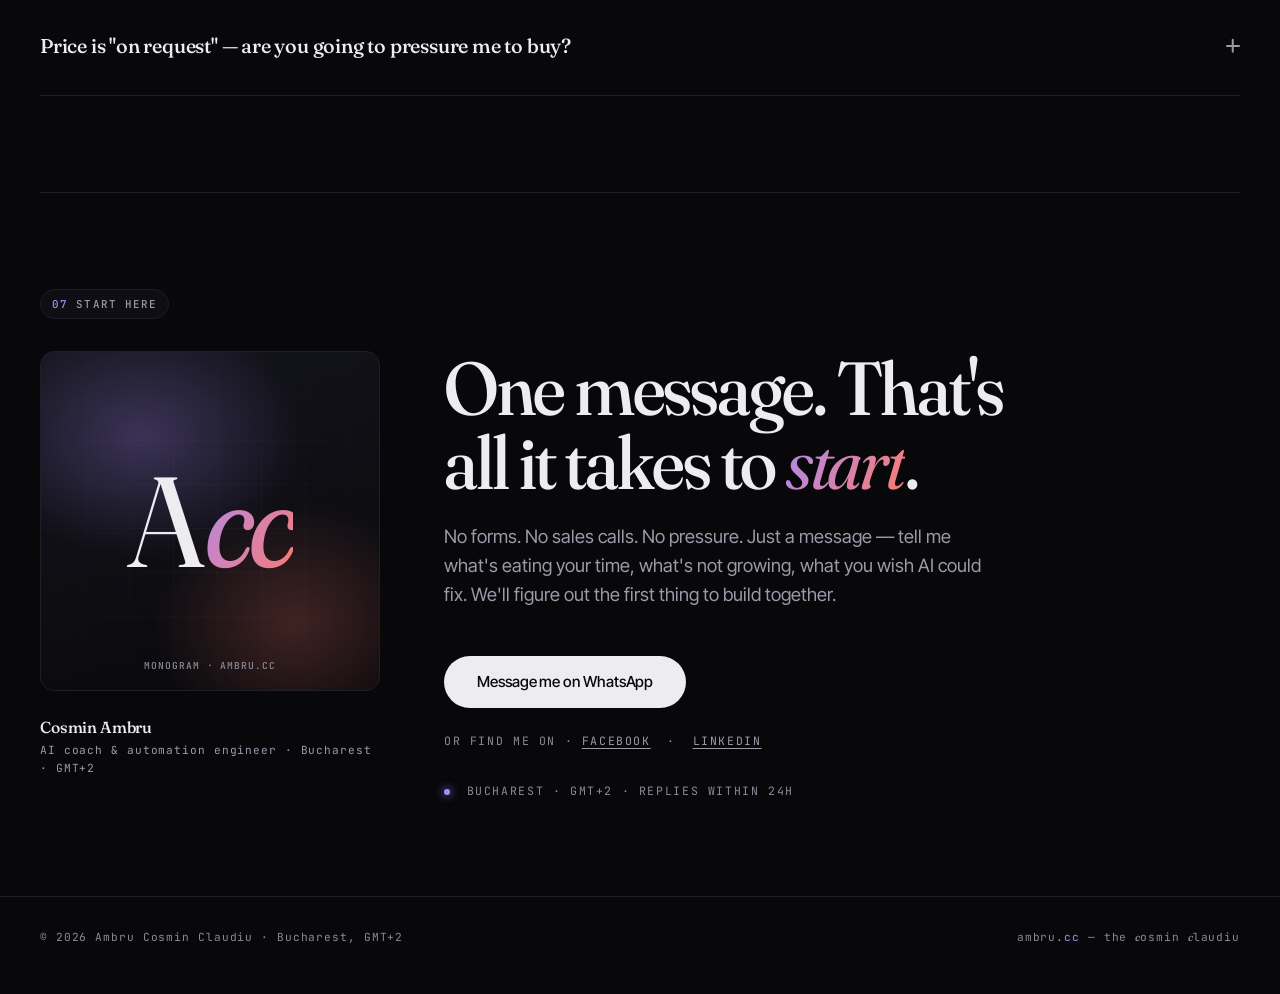
==== commit c3b4c7c0: "Replace the dead mailto with a contact form that delivers messages by email" ====
--- a/index.html
+++ b/index.html
@@ -44,7 +44,7 @@
       "alternateName": "Cosmin Ambru",
       "url": "https://ambru.cc",
       "jobTitle": "AI coach & automation engineer",
-      "email": "cosmin@ambru.cc",
+      "email": "fullmarket.ro@gmail.com",
       "address": { "@type": "PostalAddress", "addressLocality": "Bucharest", "addressCountry": "RO" },
       "knowsAbout": ["AI coaching", "AI automation", "Marketing", "Web design", "Systems design"]
     },
--- a/styles.css
+++ b/styles.css
@@ -3539,3 +3539,83 @@
         margin: 2cm
       }
     }
+
+    /* ─────────────────────────────────────────────
+   CONTACT FORM — delivers via FormSubmit.
+   Same surface/border language as the cards.
+   ───────────────────────────────────────────── */
+    .contact-form {
+      max-width: var(--measure);
+      margin: var(--space-5) auto 0;
+      display: grid;
+      gap: var(--space-3);
+      text-align: left;
+      position: relative;
+    }
+
+    .contact-form label {
+      display: block;
+      margin-bottom: var(--space-1);
+      font-family: var(--f-mono);
+      font-size: .72rem;
+      letter-spacing: .12em;
+      text-transform: uppercase;
+      color: var(--text-quiet);
+    }
+
+    .contact-form input,
+    .contact-form textarea {
+      width: 100%;
+      padding: .85rem 1rem;
+      border: 1px solid var(--border-lit);
+      border-radius: var(--radius-sm);
+      background: var(--surface);
+      color: var(--text);
+      font-family: var(--f-body);
+      font-size: 1rem;
+      transition: border-color .25s var(--ease-quiet), box-shadow .25s var(--ease-quiet);
+    }
+
+    .contact-form input::placeholder,
+    .contact-form textarea::placeholder {
+      color: var(--text-quiet);
+    }
+
+    .contact-form input:focus-visible,
+    .contact-form textarea:focus-visible {
+      outline: none;
+      border-color: var(--violet);
+      box-shadow: 0 0 0 3px rgba(167, 139, 250, .18);
+    }
+
+    .contact-form textarea {
+      min-height: 9rem;
+      resize: vertical;
+    }
+
+    .cf-actions {
+      display: flex;
+      align-items: center;
+      gap: var(--space-3);
+      flex-wrap: wrap;
+    }
+
+    .cf-actions .btn[disabled] {
+      opacity: .6;
+      pointer-events: none;
+    }
+
+    .cf-status {
+      margin: 0;
+      font-family: var(--f-mono);
+      font-size: .8rem;
+      color: var(--text-muted);
+    }
+
+    .cf-status[data-state="ok"] {
+      color: var(--violet);
+    }
+
+    .cf-status[data-state="err"] {
+      color: var(--coral);
+    }
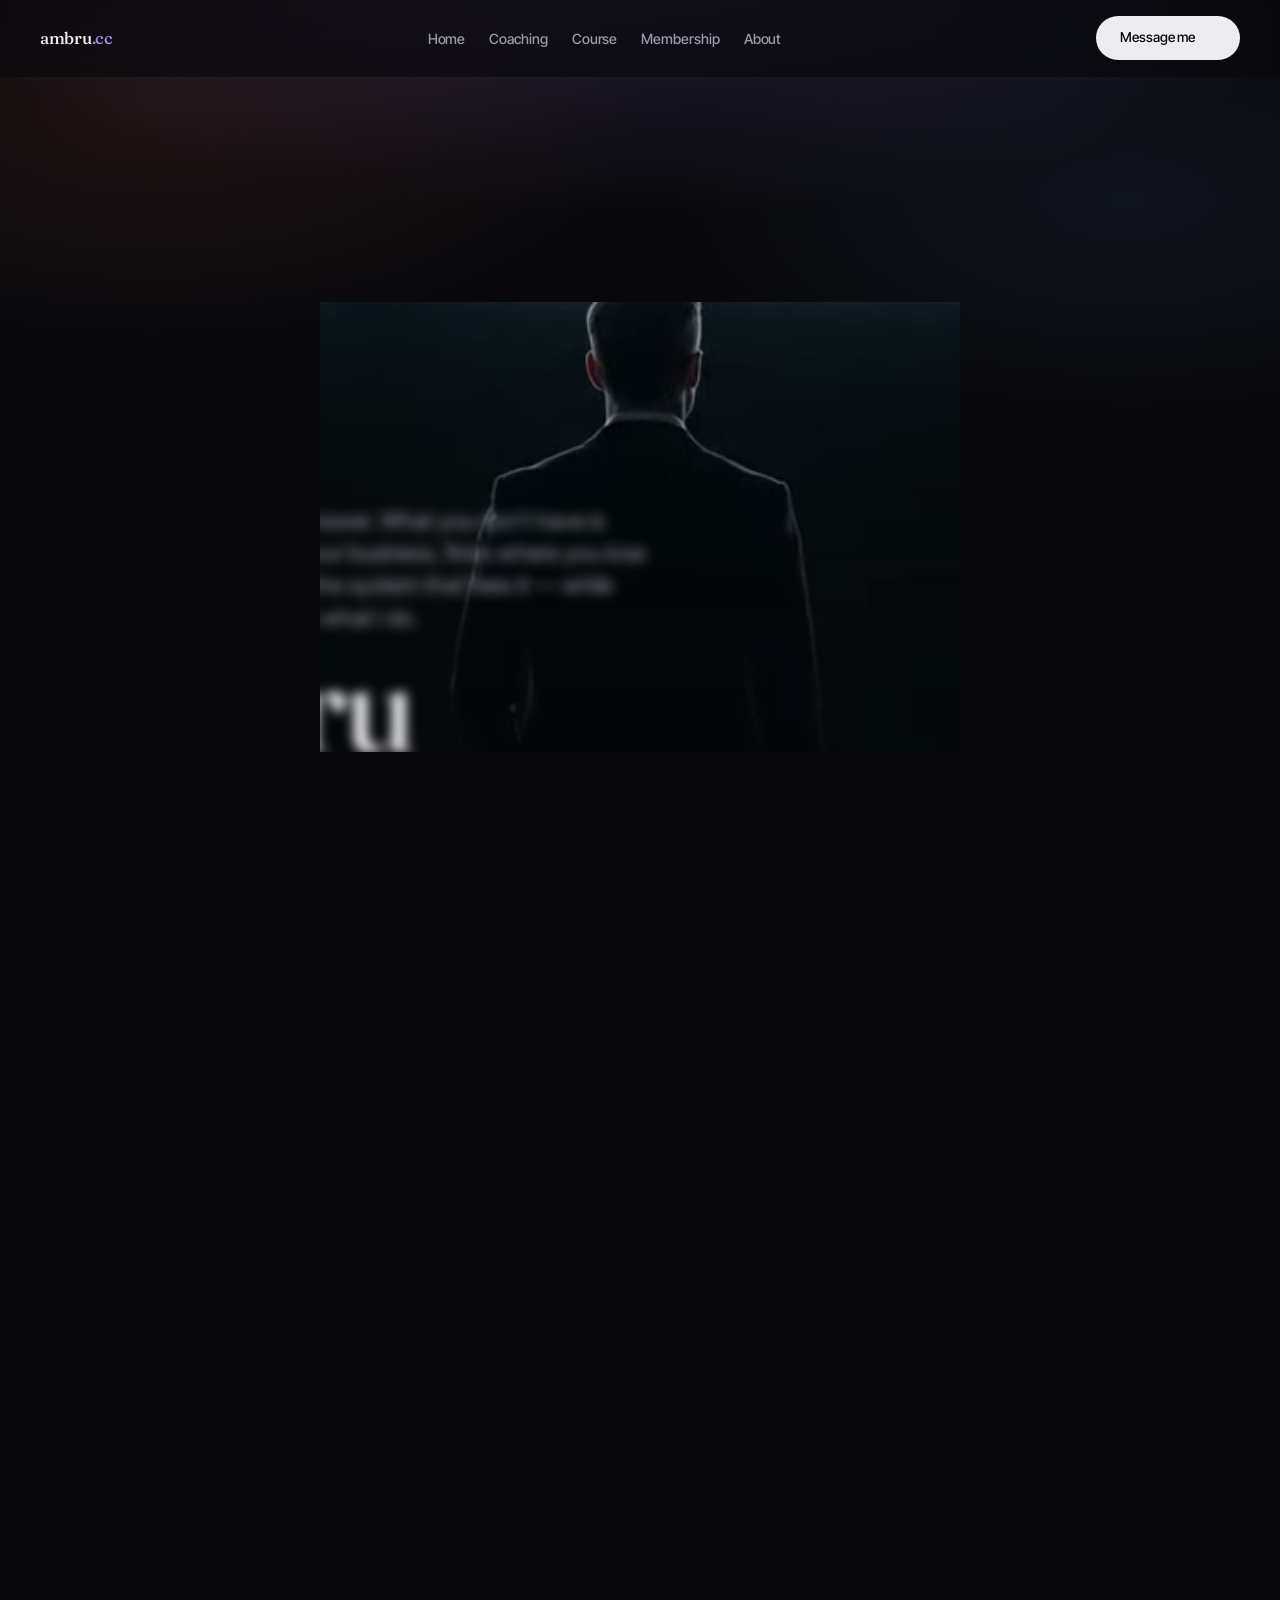
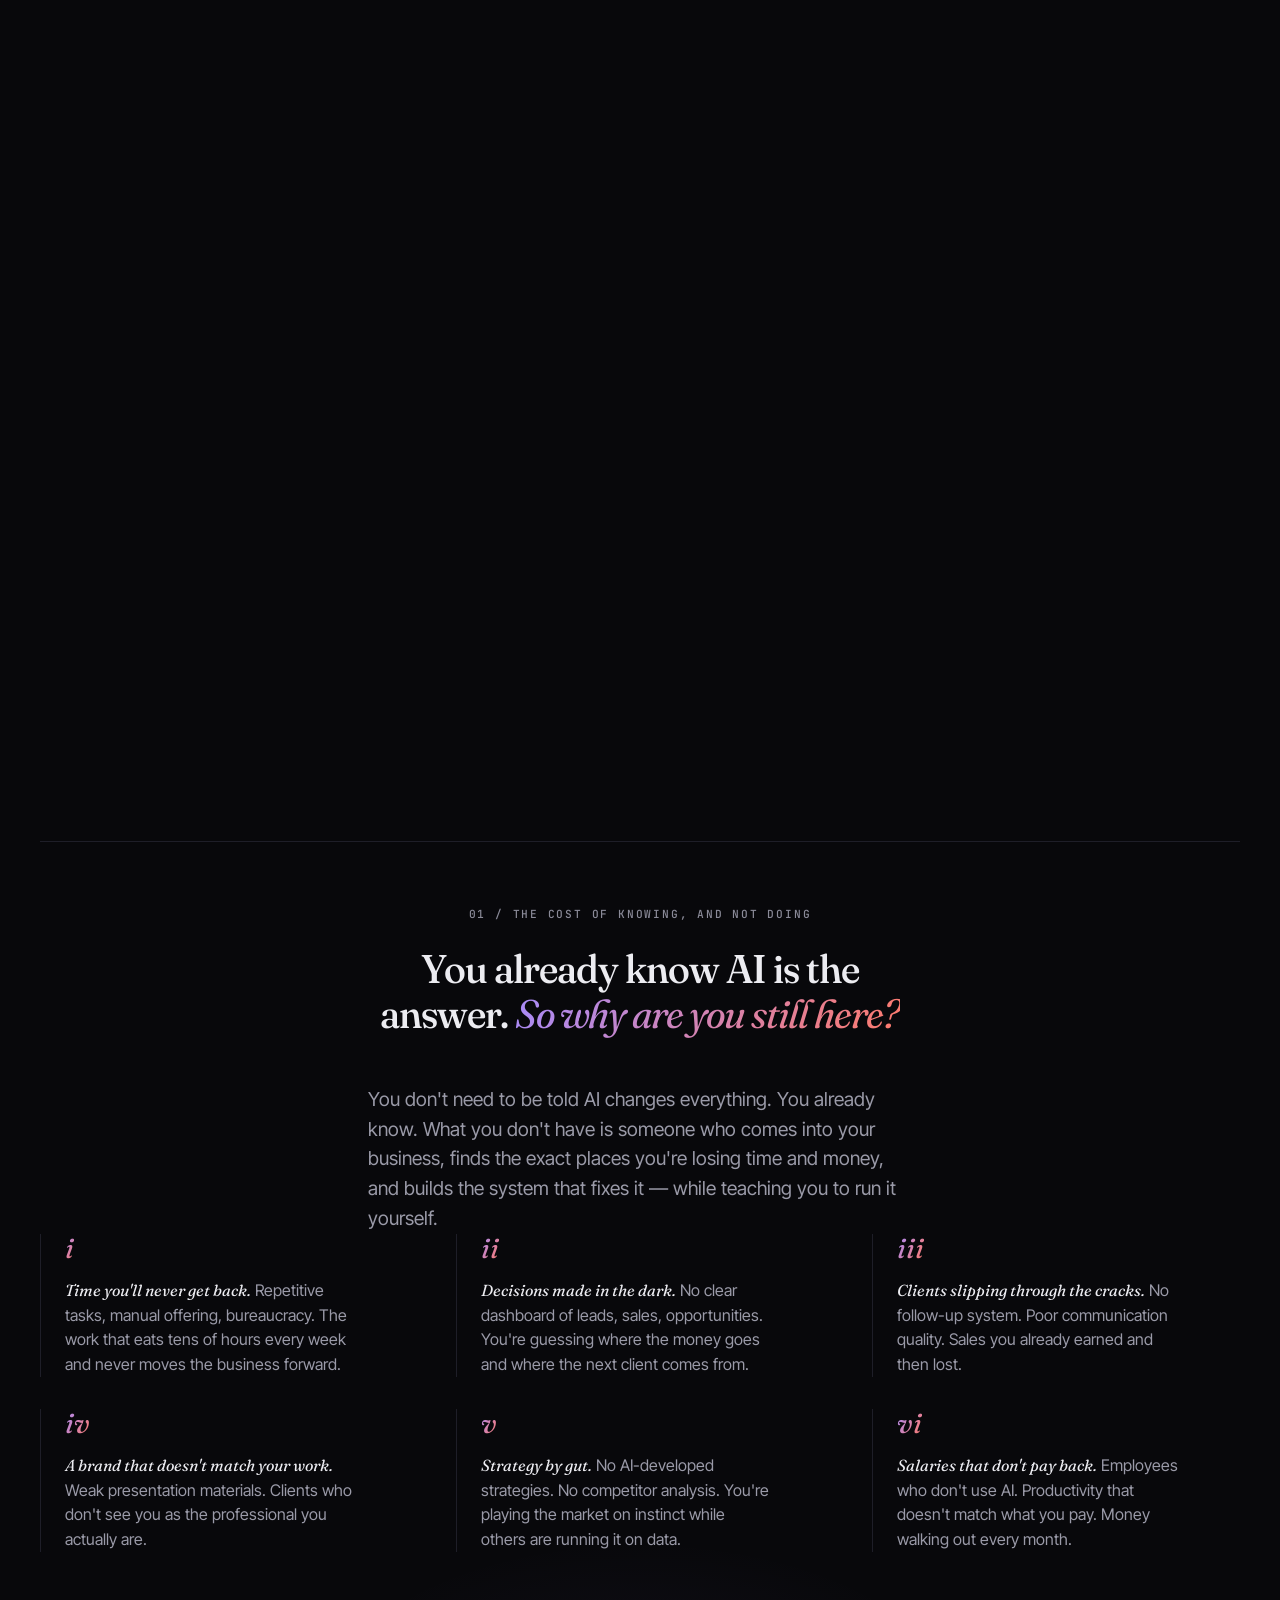
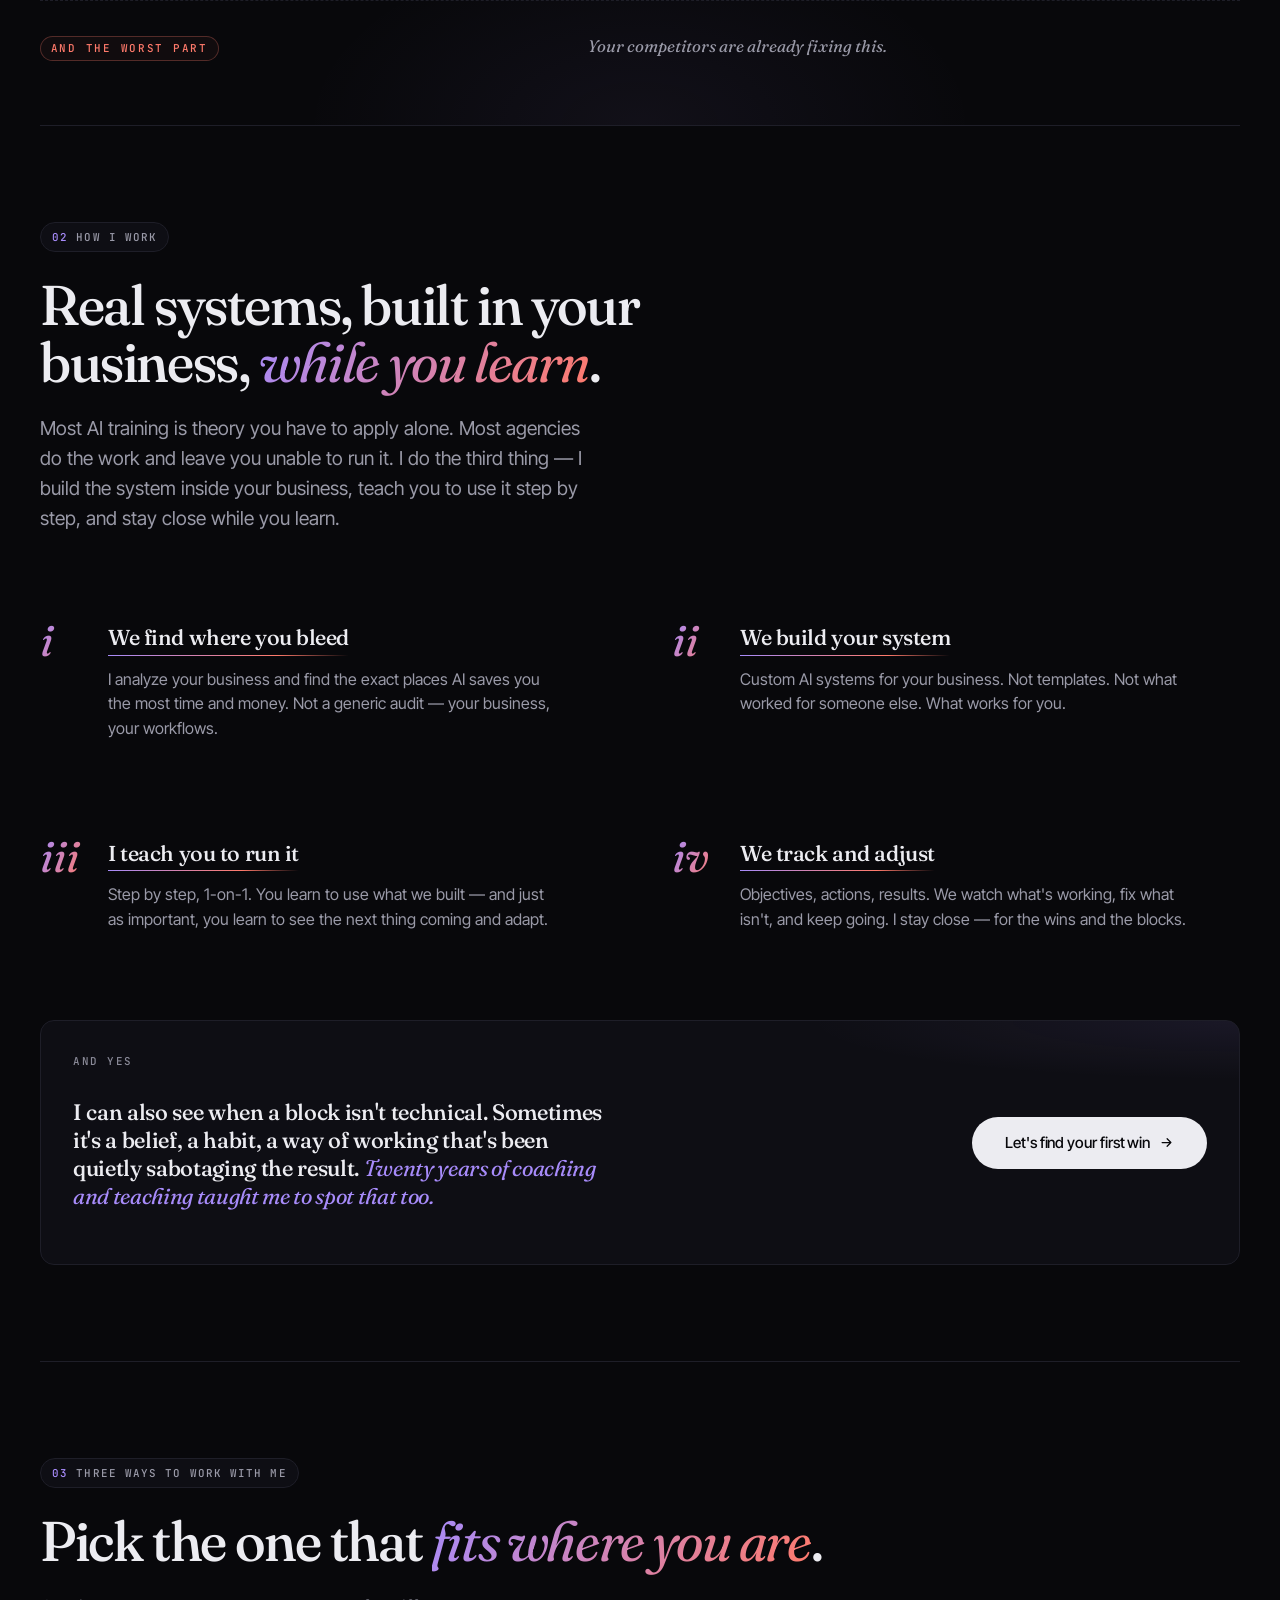
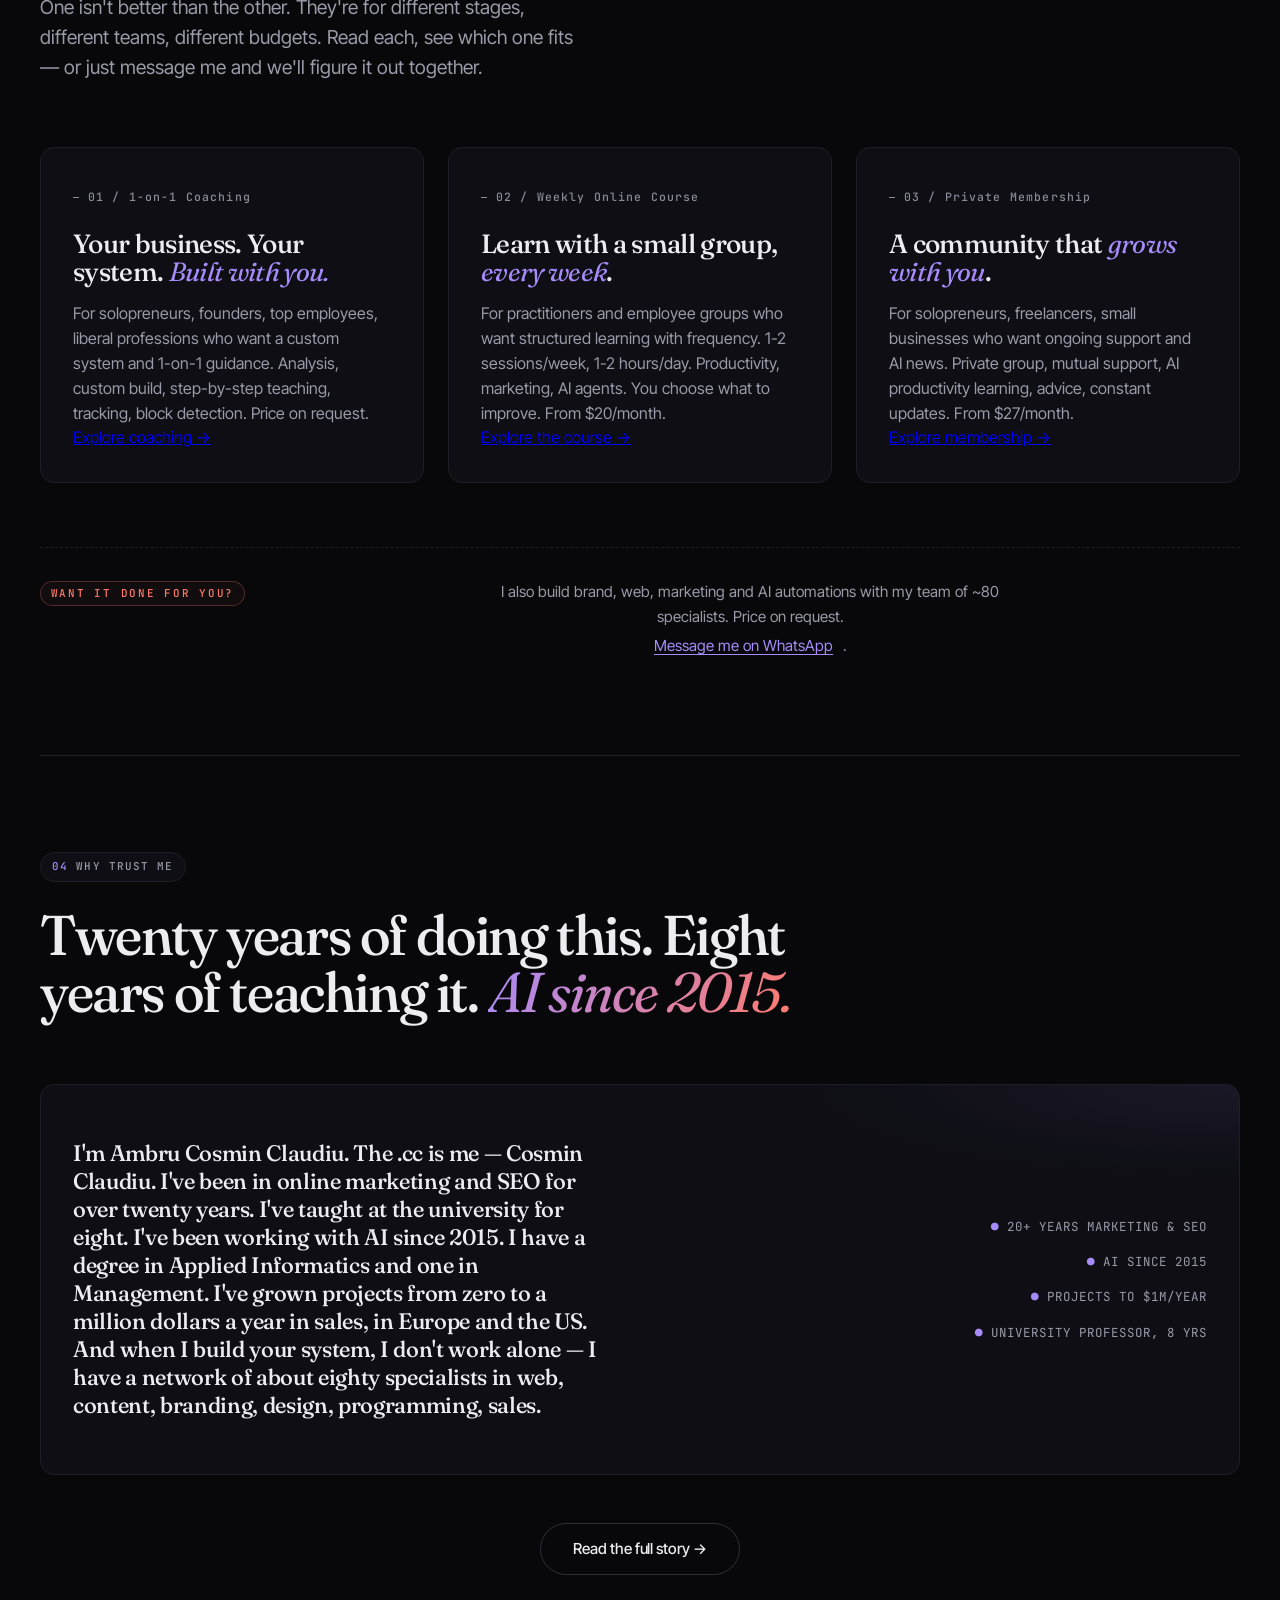
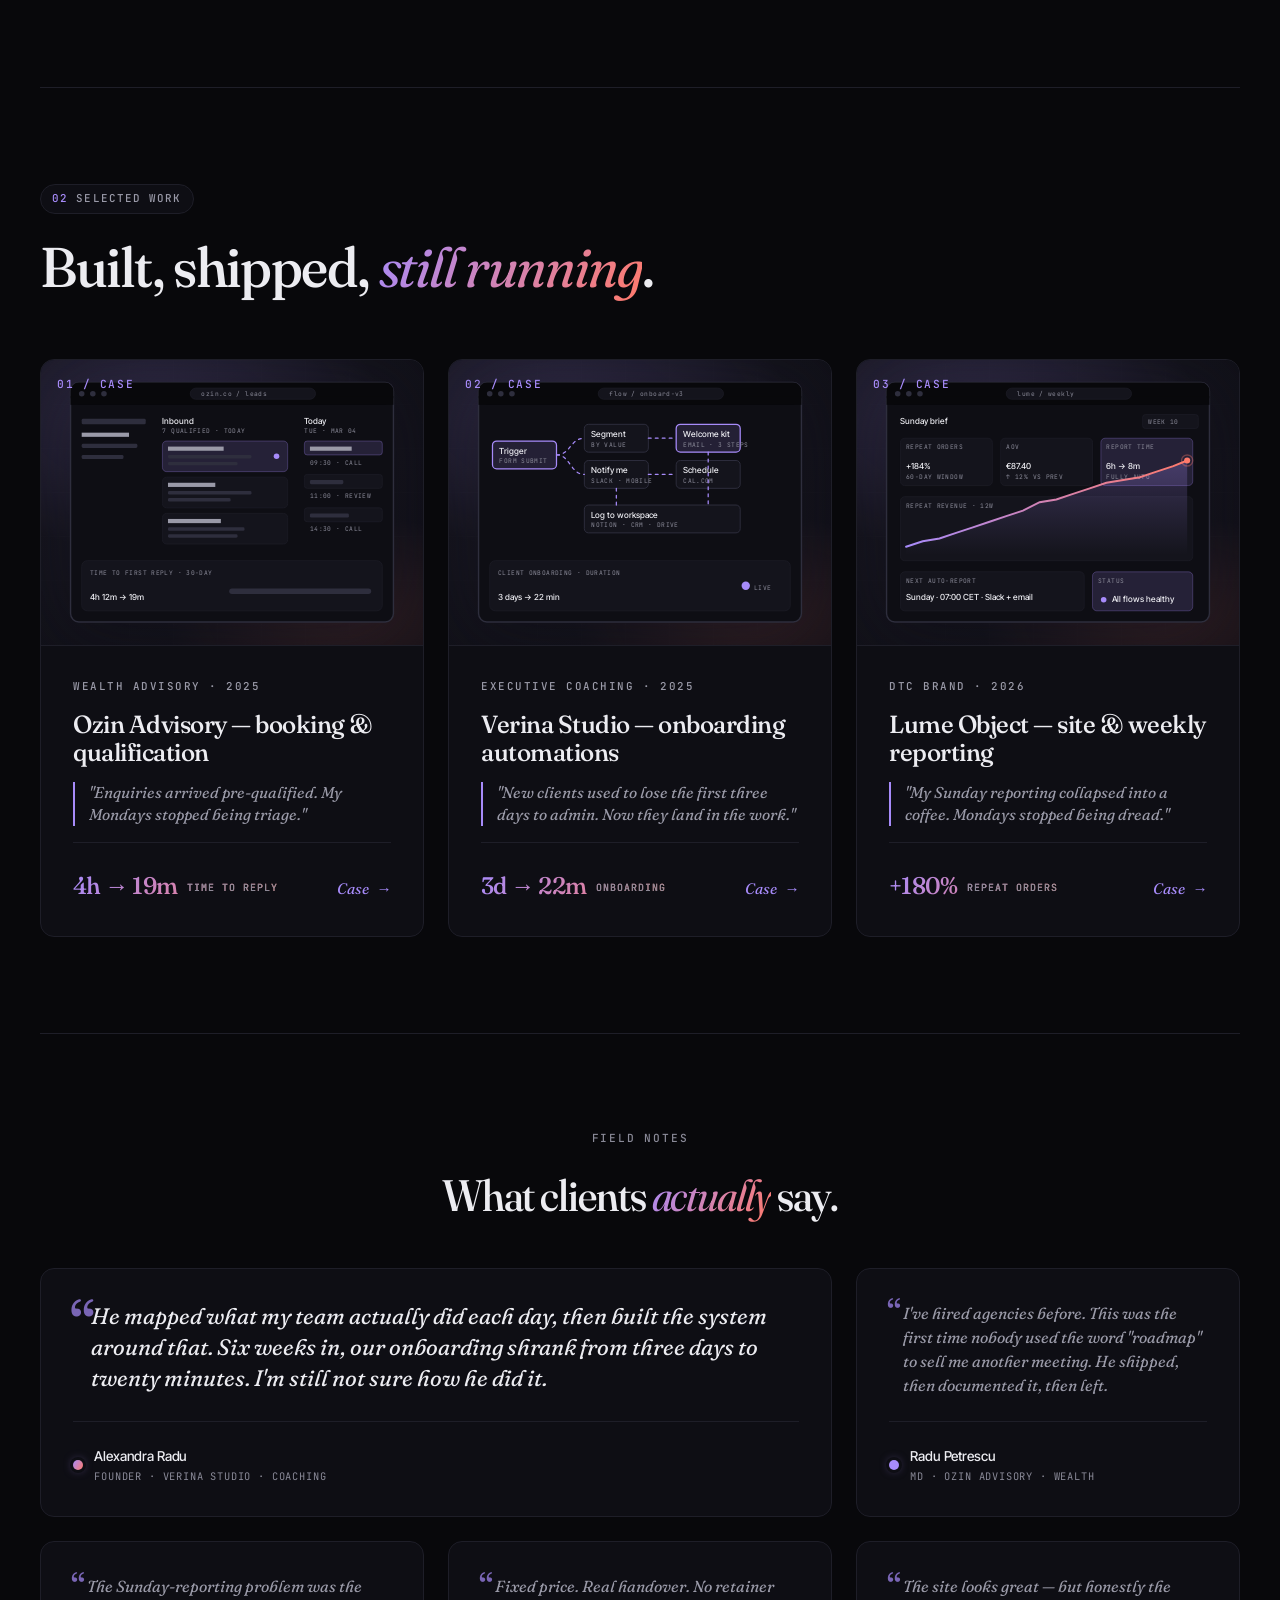
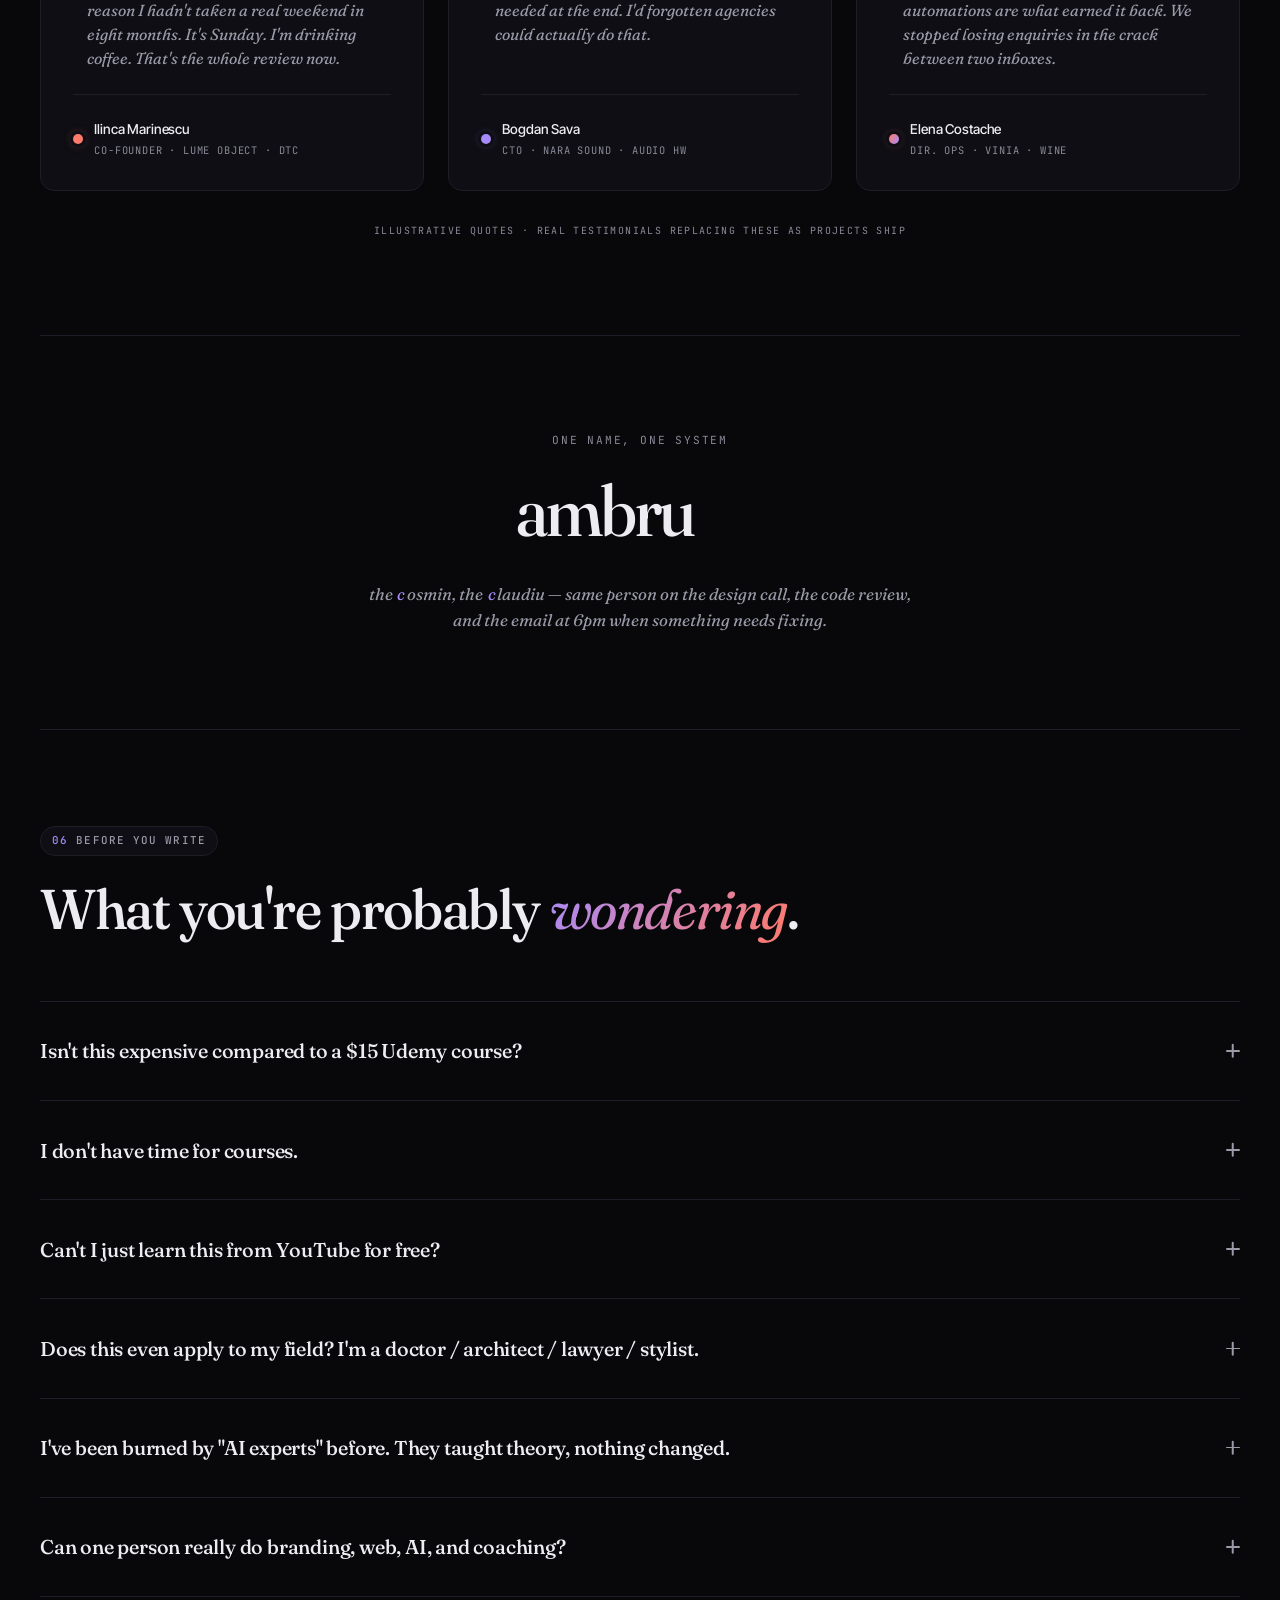
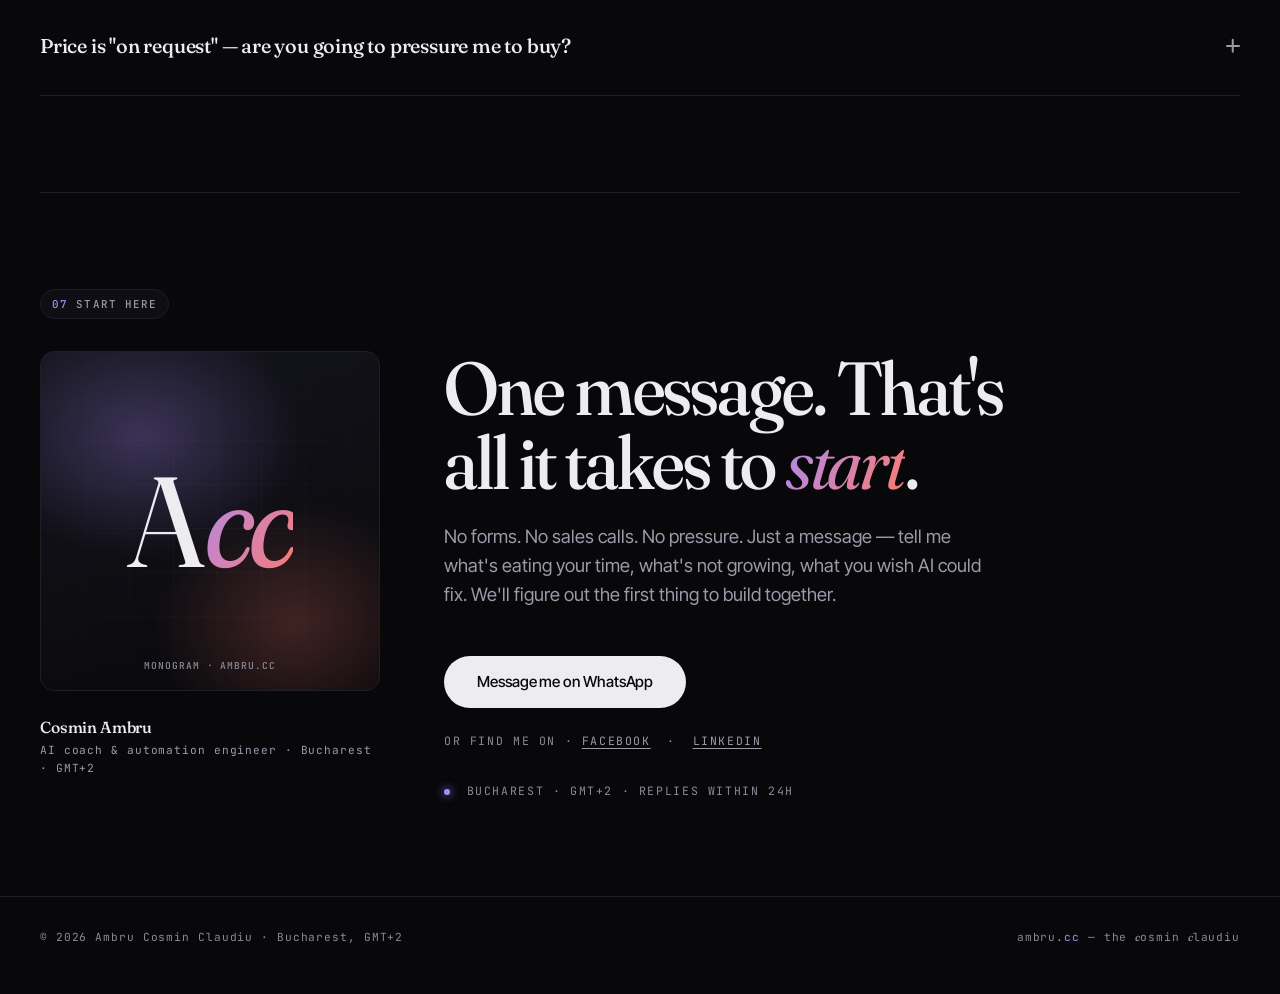
==== commit 8ad9b29d: "Restore cosmin@ambru.cc in structured data now that the mailbox exists" ====
--- a/index.html
+++ b/index.html
@@ -44,7 +44,7 @@
       "alternateName": "Cosmin Ambru",
       "url": "https://ambru.cc",
       "jobTitle": "AI coach & automation engineer",
-      "email": "fullmarket.ro@gmail.com",
+      "email": "cosmin@ambru.cc",
       "address": { "@type": "PostalAddress", "addressLocality": "Bucharest", "addressCountry": "RO" },
       "knowsAbout": ["AI coaching", "AI automation", "Marketing", "Web design", "Systems design"]
     },
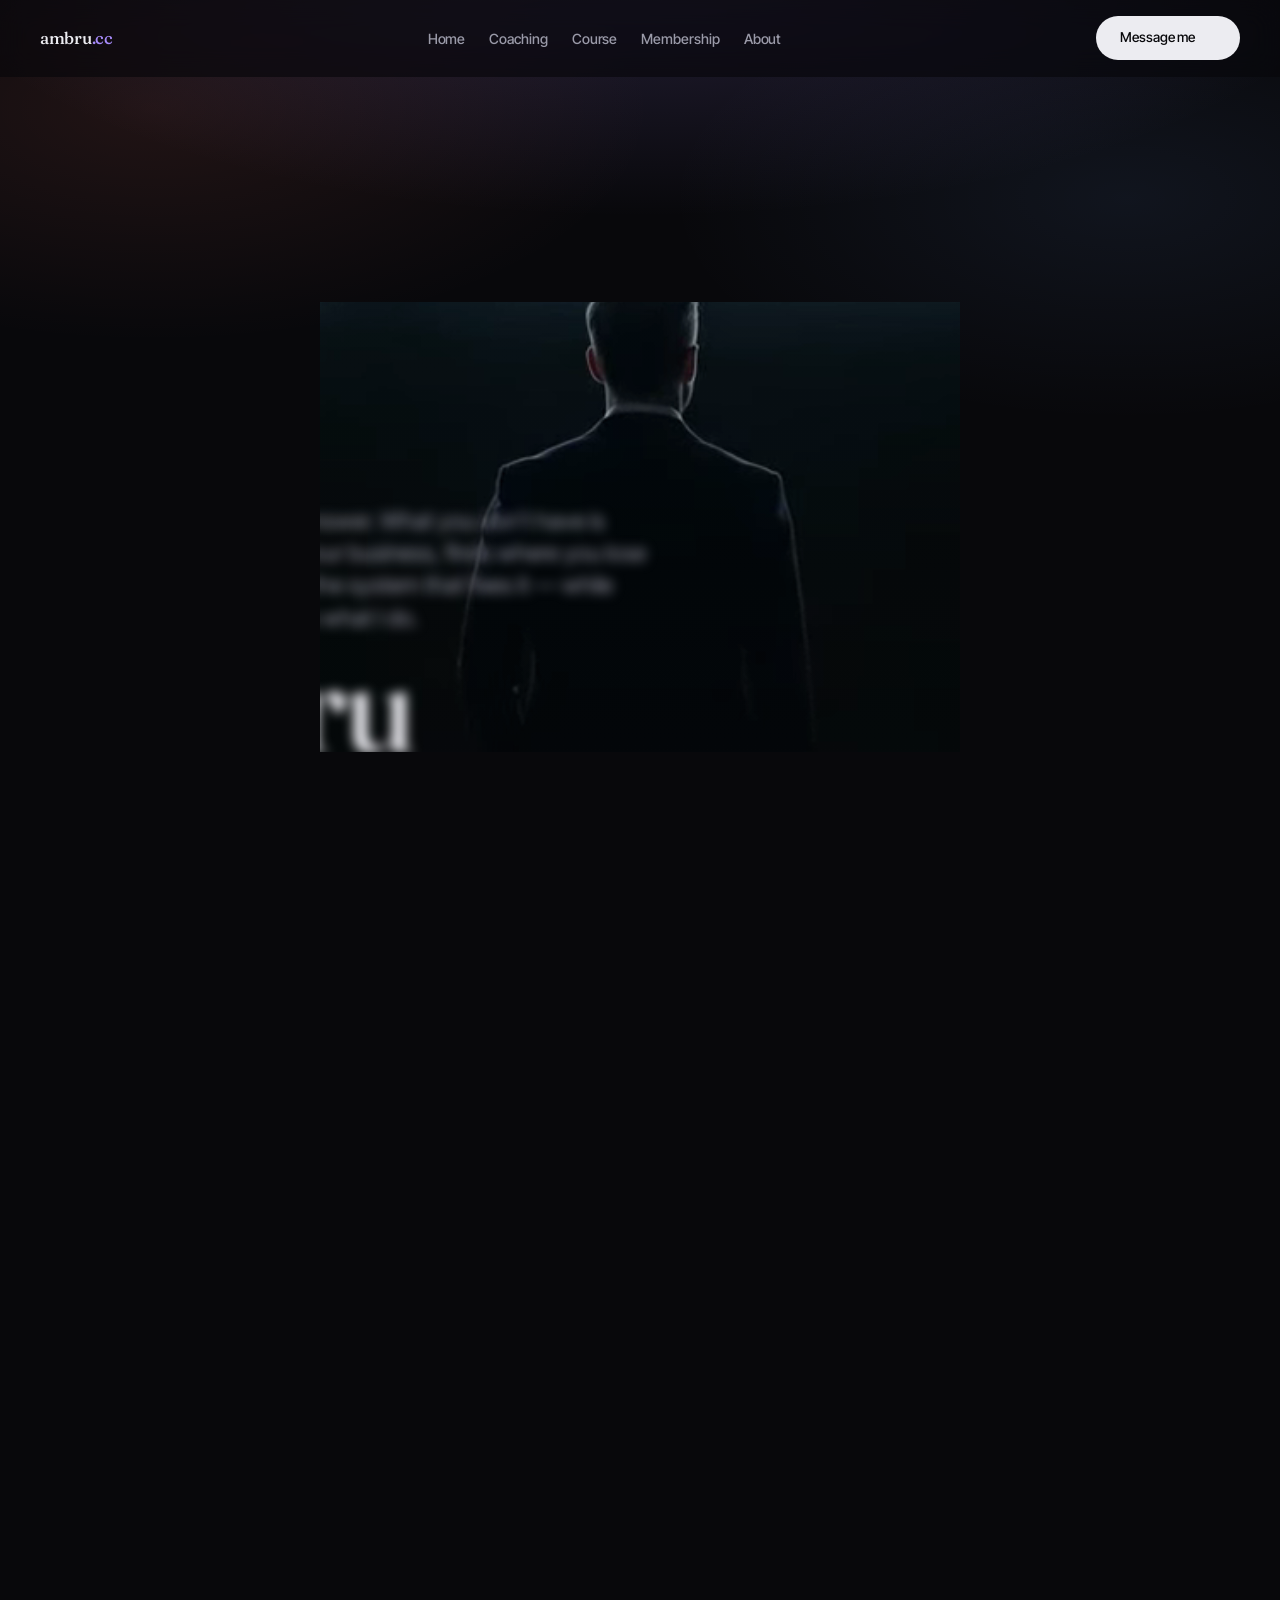
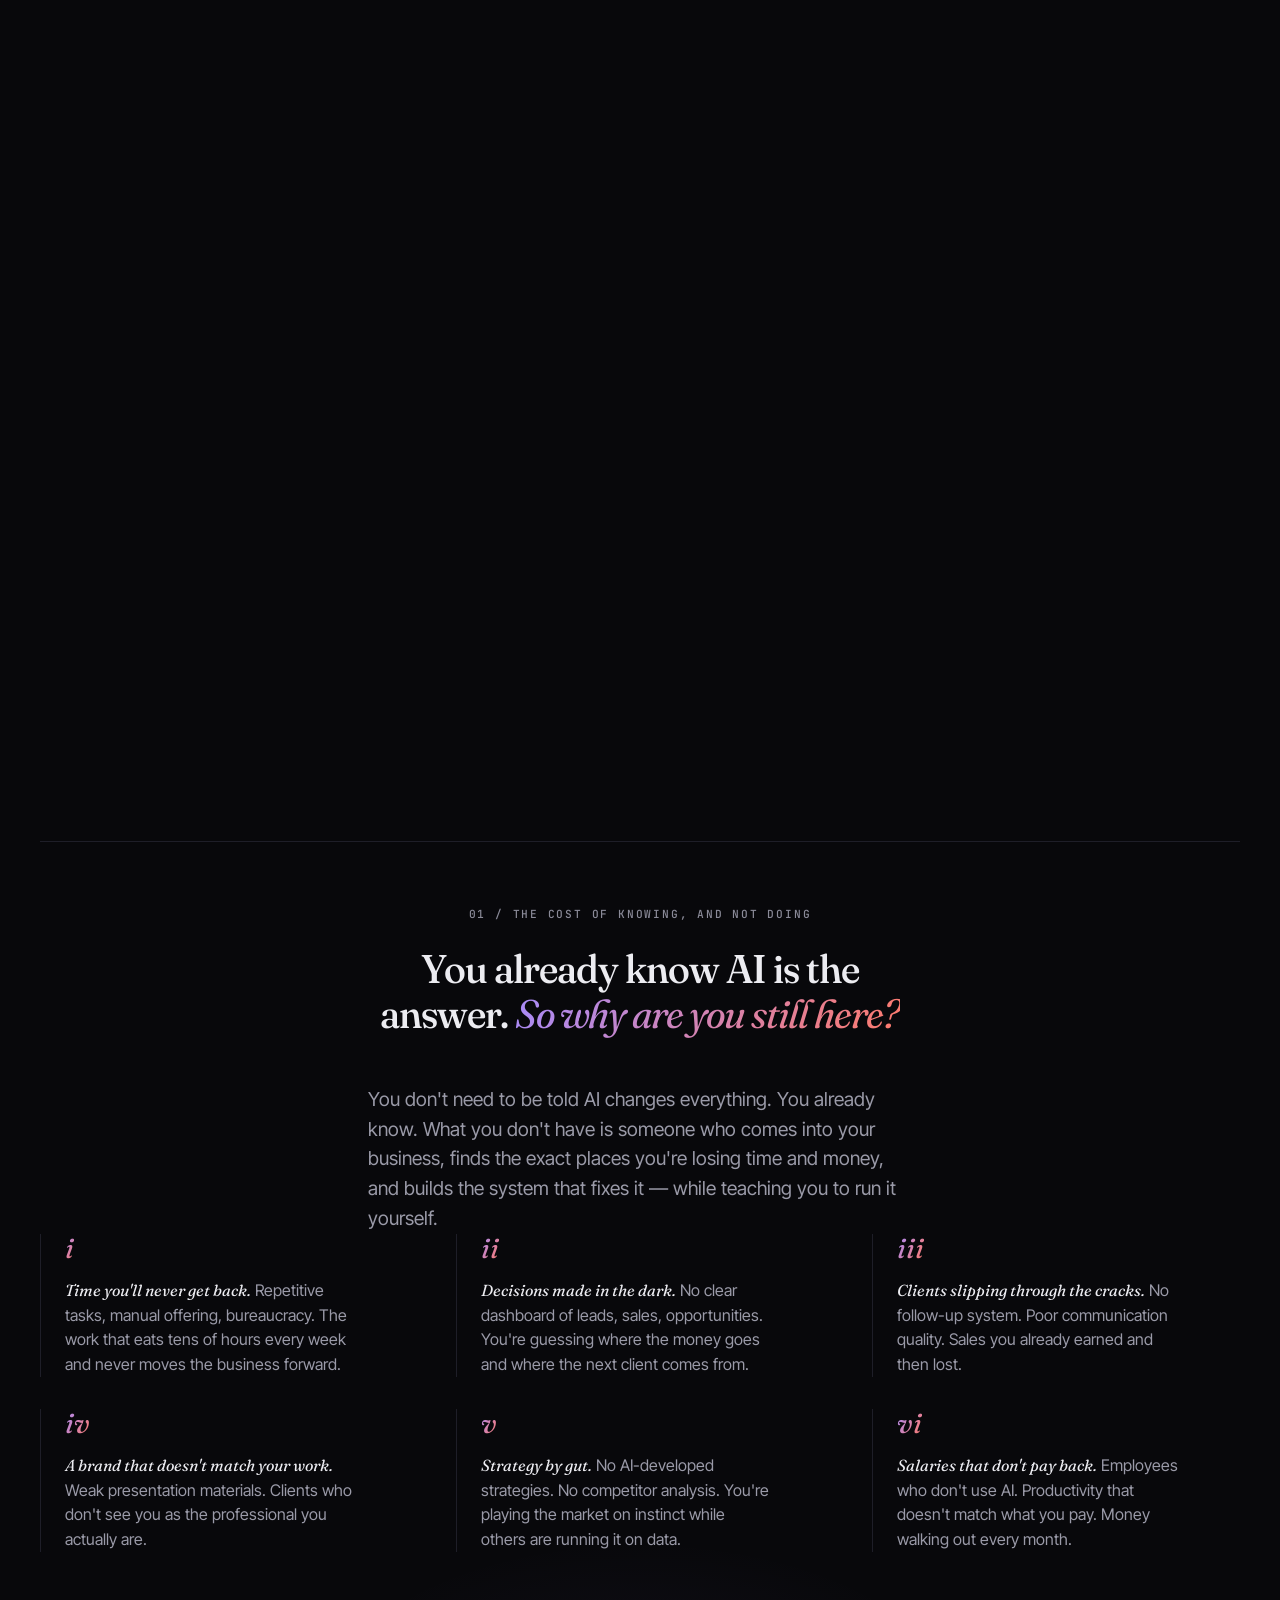
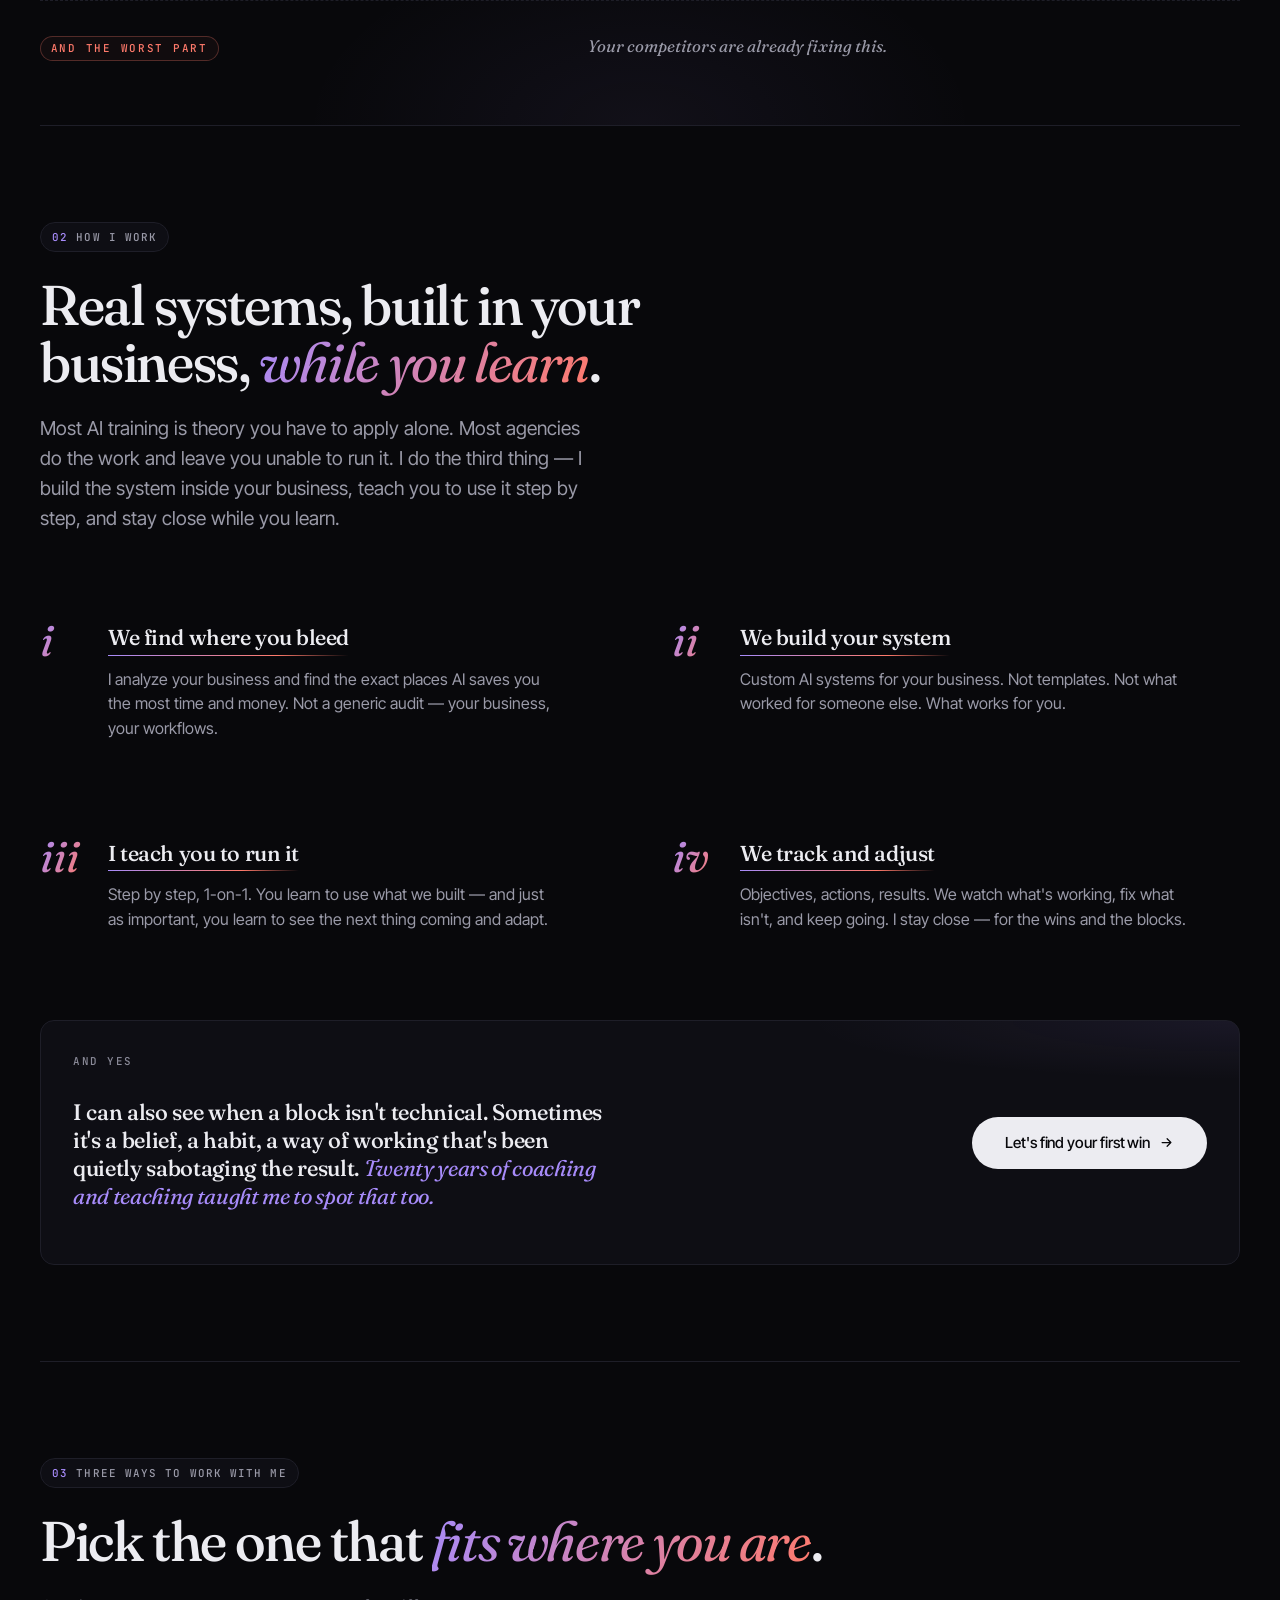
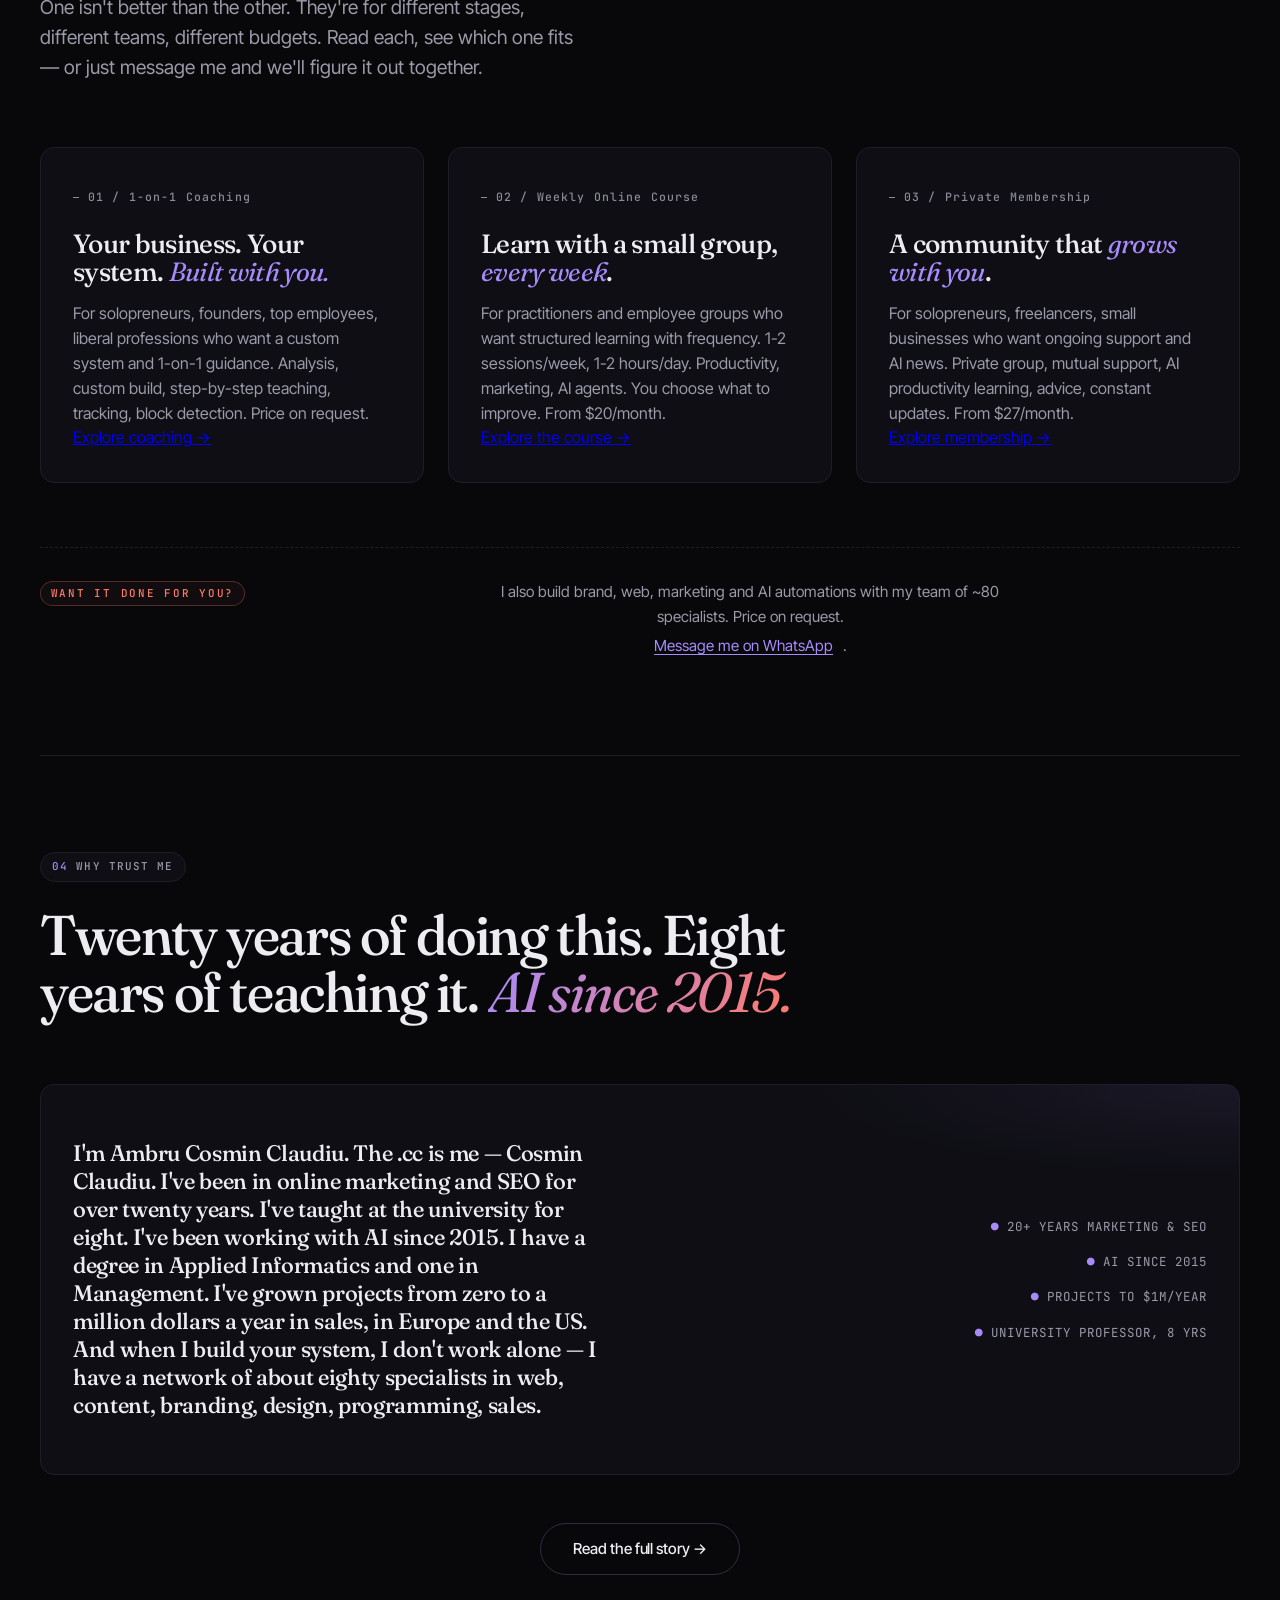
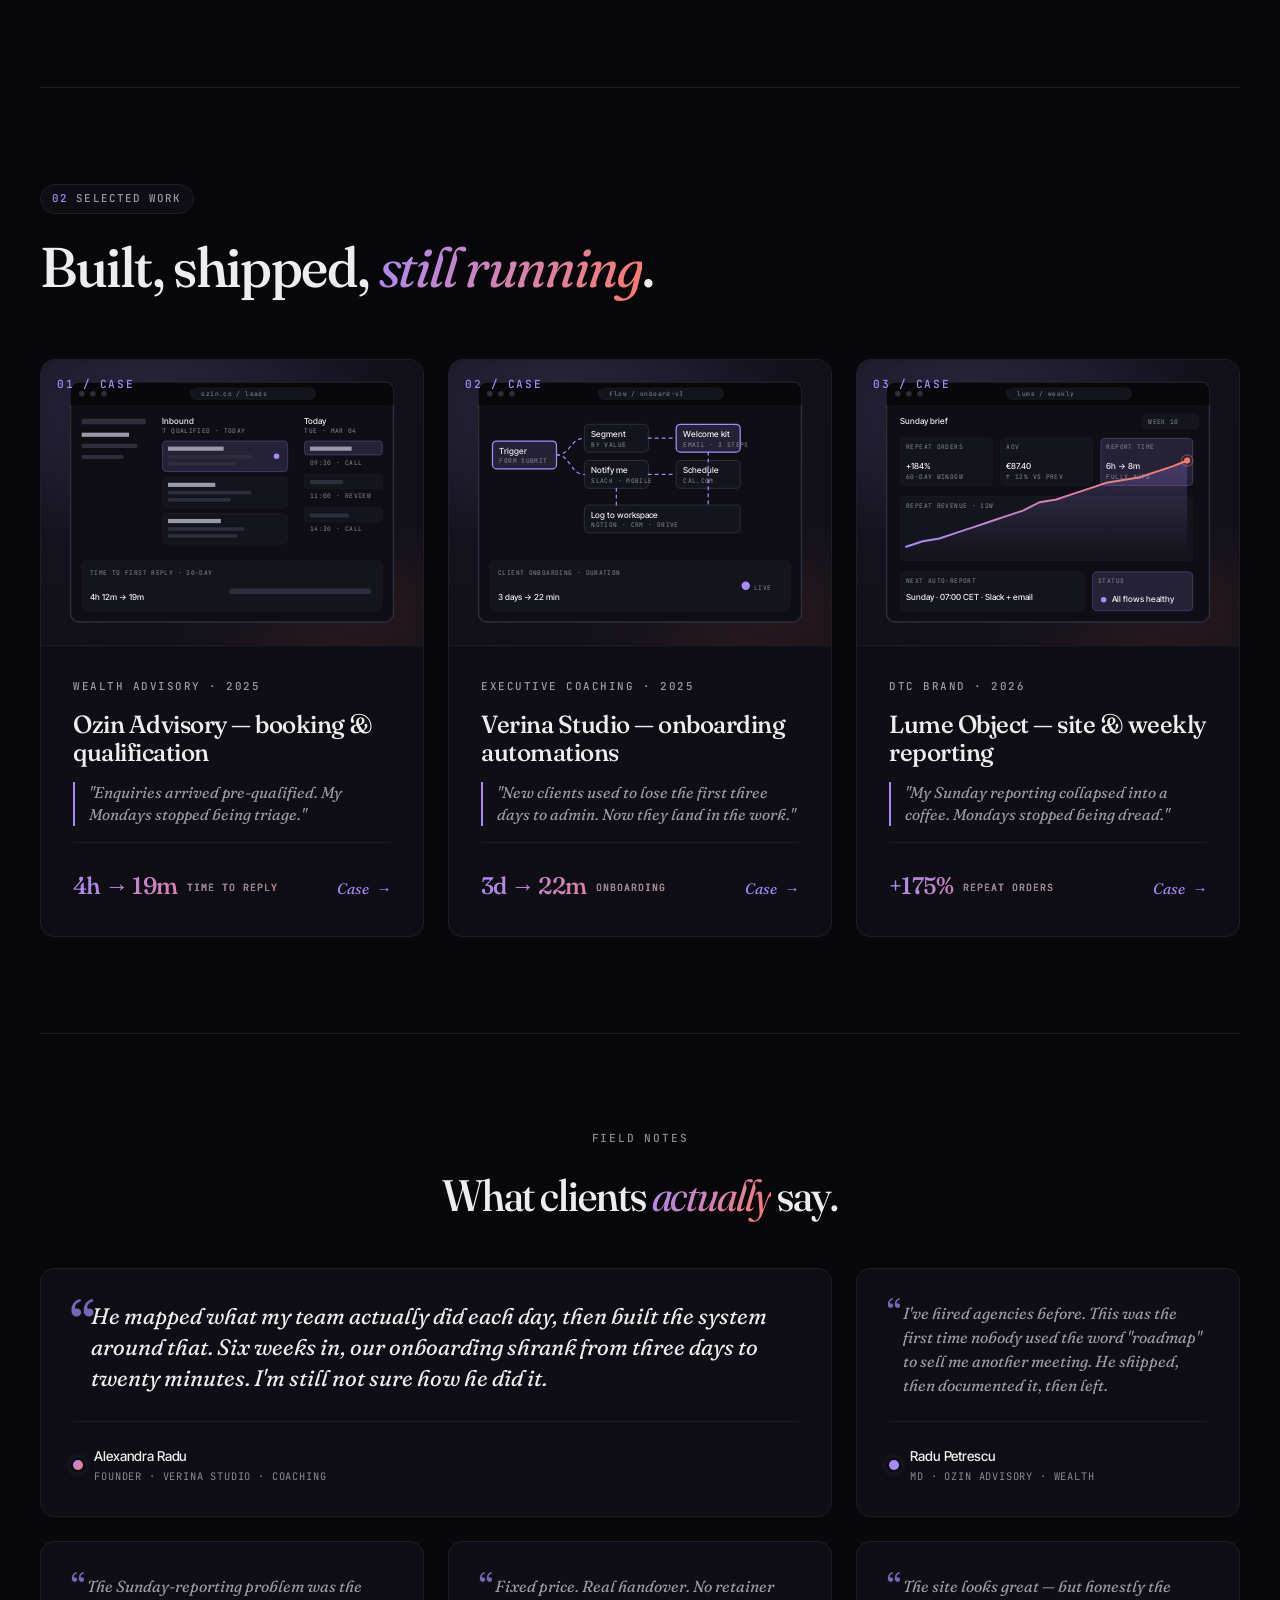
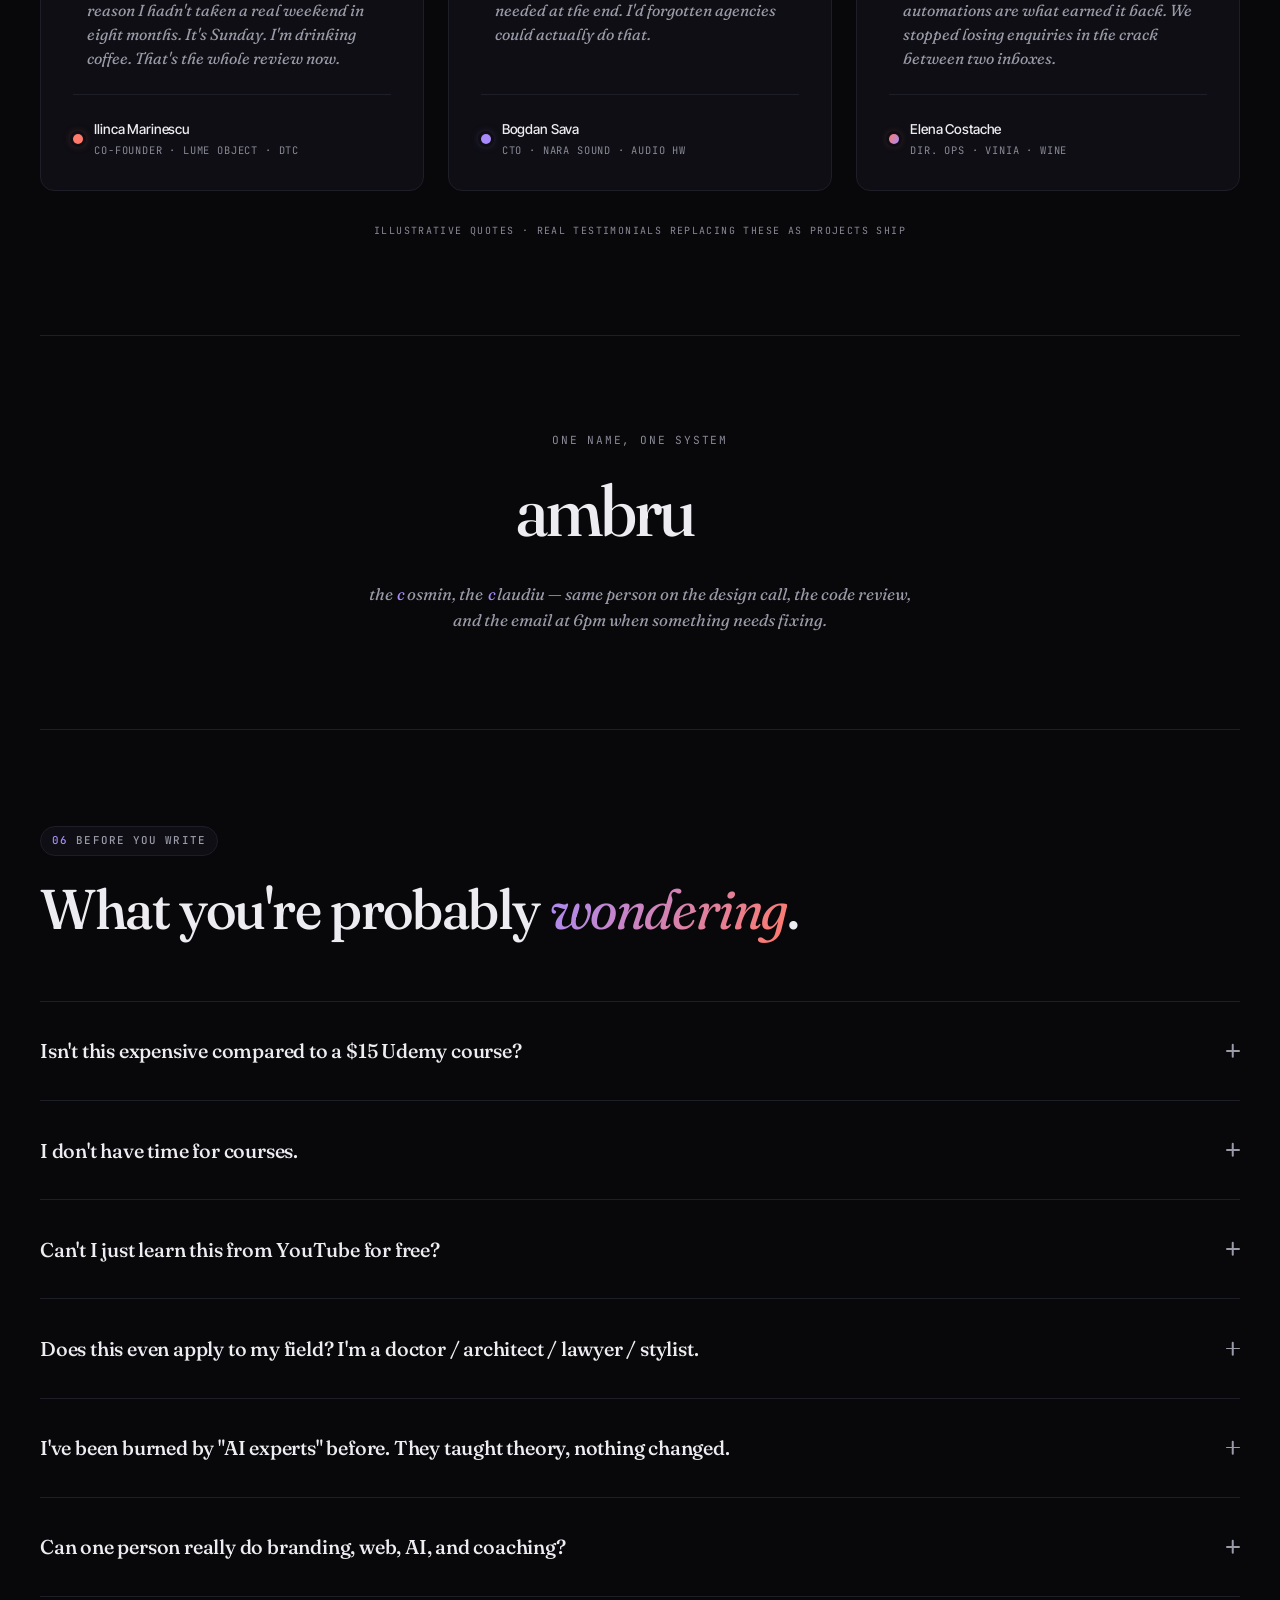
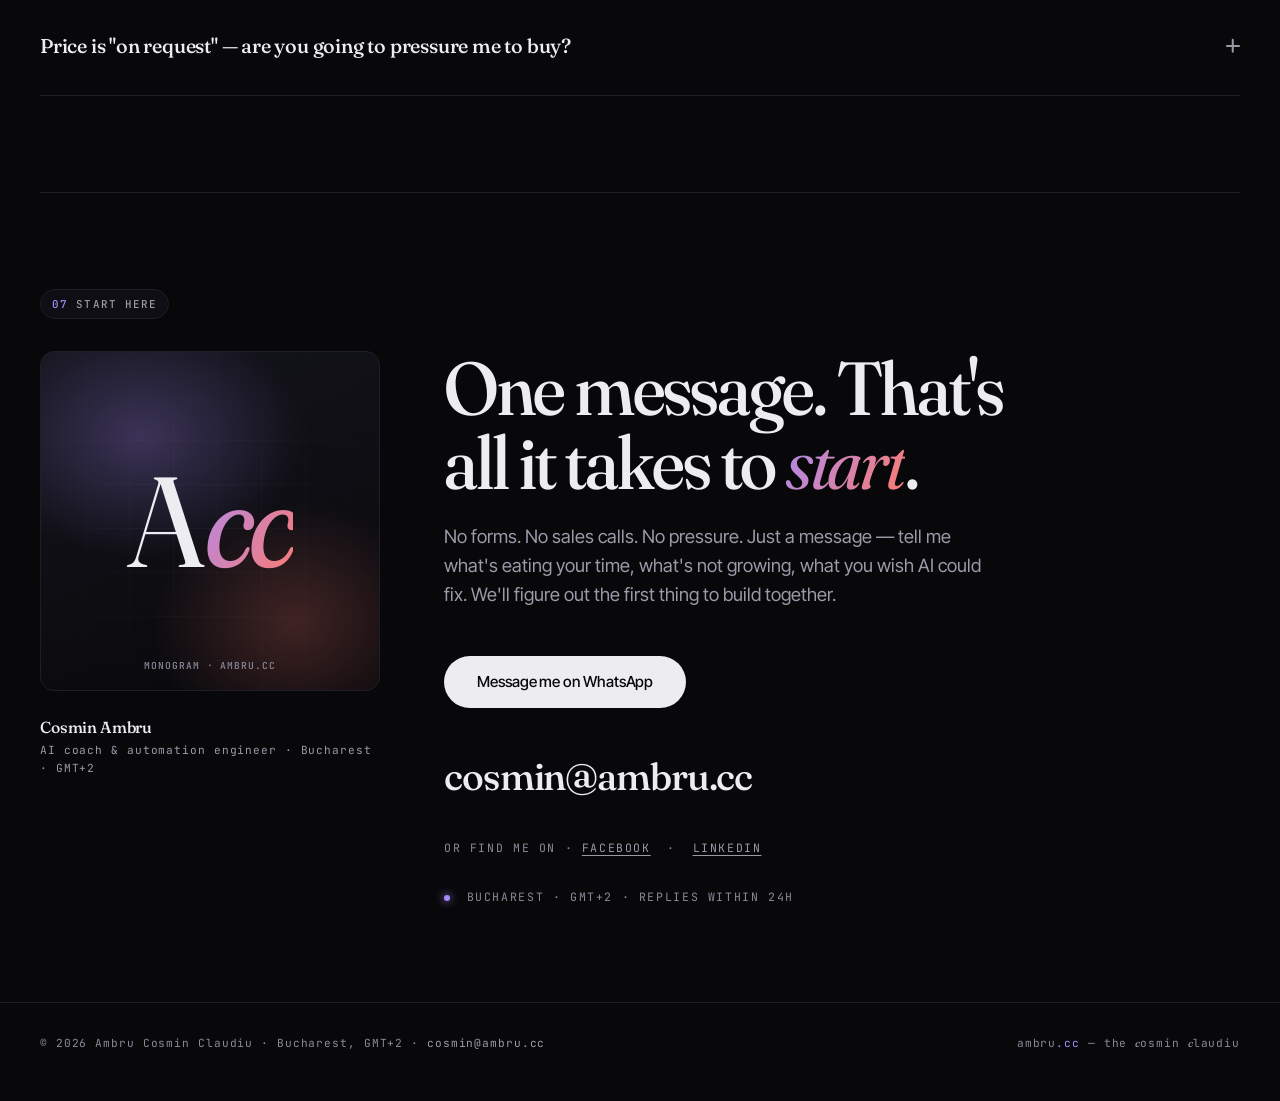
==== commit 08f100df: "Publish cosmin@ambru.cc on contact sections and footers. Co-authored-by: Cursor <cursoragent@cursor." ====
--- a/index.html
+++ b/index.html
@@ -854,6 +854,9 @@
           <a class="btn btn-primary rise" style="--d:160ms" href="https://wa.me/4740060612" target="_blank" rel="noopener">
             Message me on WhatsApp
           </a>
+          <p class="rise" style="--d:180ms; margin:var(--space-4) 0 0">
+            <a class="contact-mail" href="mailto:cosmin@ambru.cc" aria-label="cosmin at ambru dot cc">cosmin@ambru.cc</a>
+          </p>
 
           <p class="rise" style="--d:200ms; margin:var(--space-3) 0 0; font-family:var(--f-mono); font-size:.72rem; letter-spacing:.14em; text-transform:uppercase; color:var(--text-quiet)">
             Or find me on ·
@@ -882,7 +885,7 @@
 
   <footer class="foot">
     <div class="shell foot-row">
-      <p>© <span id="year">2026</span> Ambru Cosmin Claudiu · Bucharest, GMT+2</p>
+      <p>© <span id="year">2026</span> Ambru Cosmin Claudiu · Bucharest, GMT+2 · <a href="mailto:cosmin@ambru.cc">cosmin@ambru.cc</a></p>
       <p class="foot-note">ambru<span class="foot-cc">.cc</span> — the <em>c</em>osmin <em>c</em>laudiu</p>
     </div>
   </footer>
--- a/styles.css
+++ b/styles.css
@@ -3197,6 +3197,15 @@
       margin: 0
     }
 
+    .foot a {
+      color: var(--text-muted);
+      text-decoration: none;
+    }
+
+    .foot a:hover {
+      color: var(--text)
+    }
+
     .foot-cc {
       color: var(--violet)
     }
